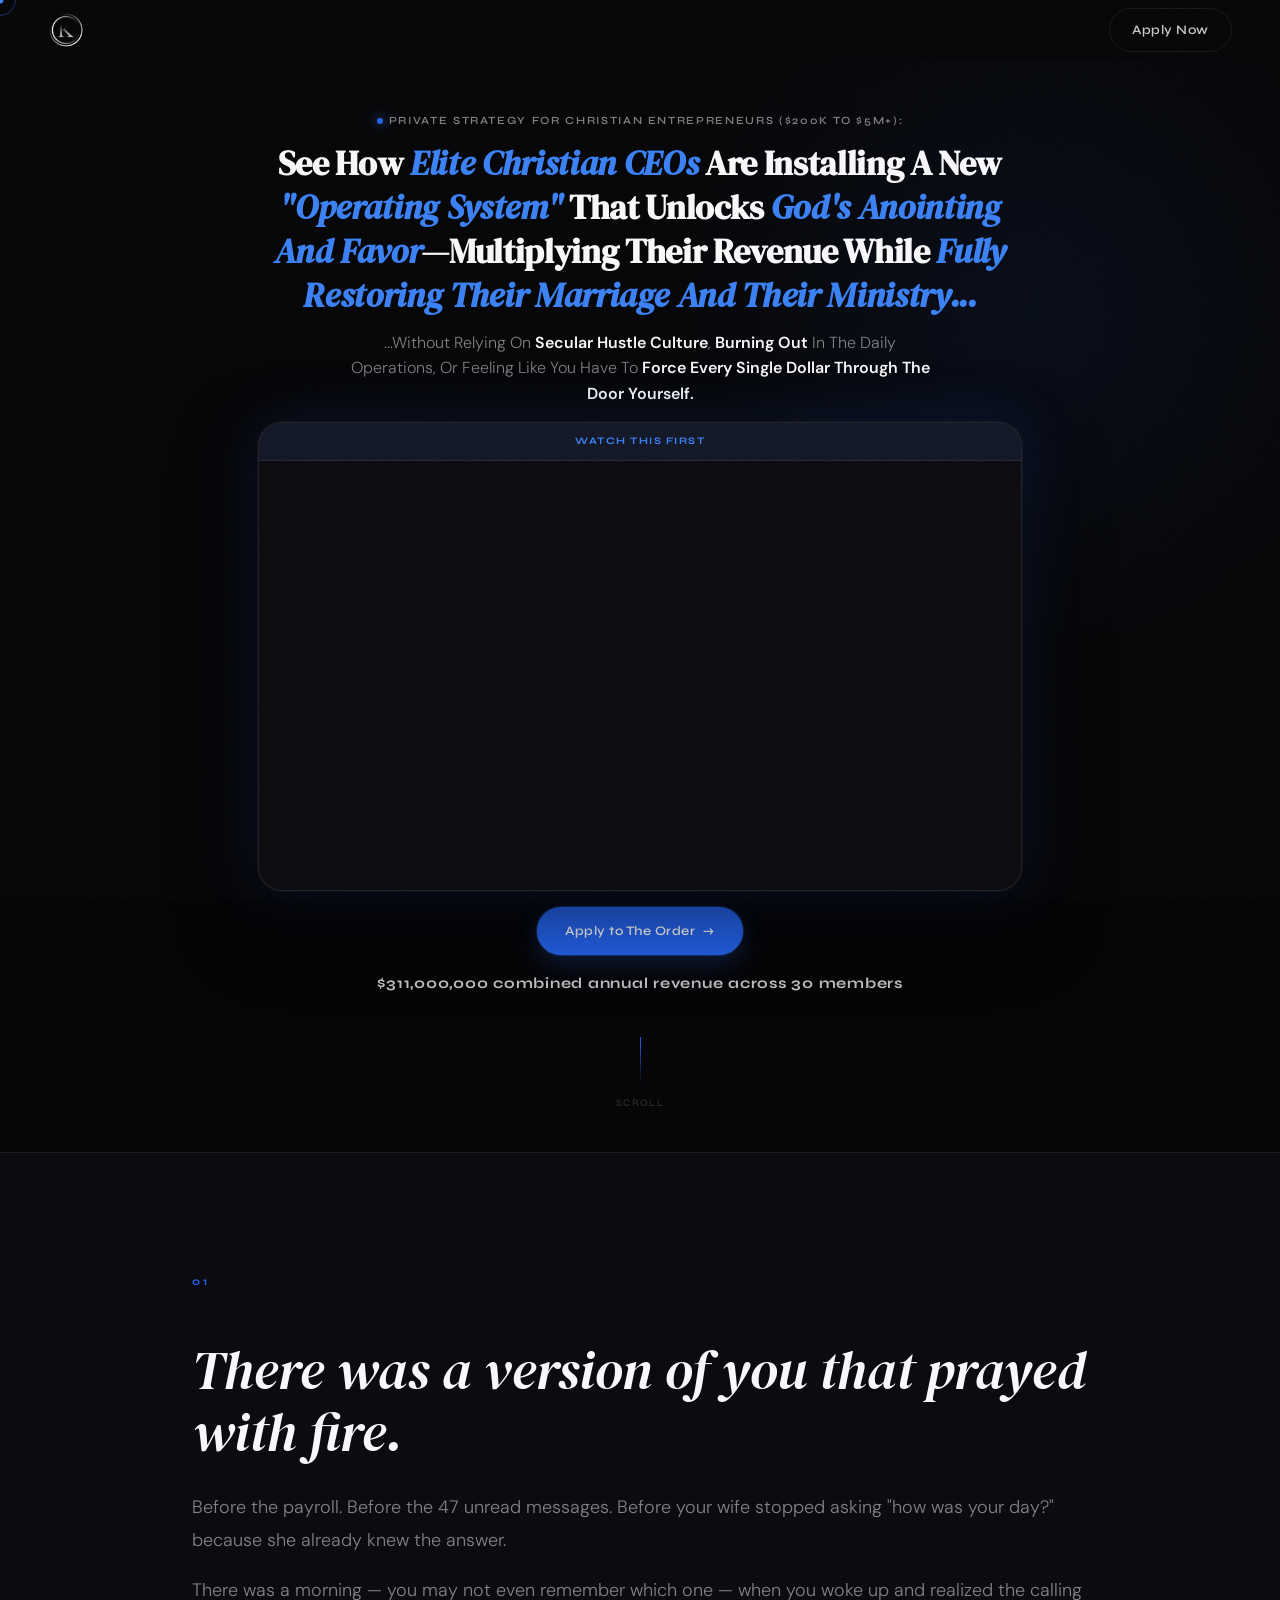
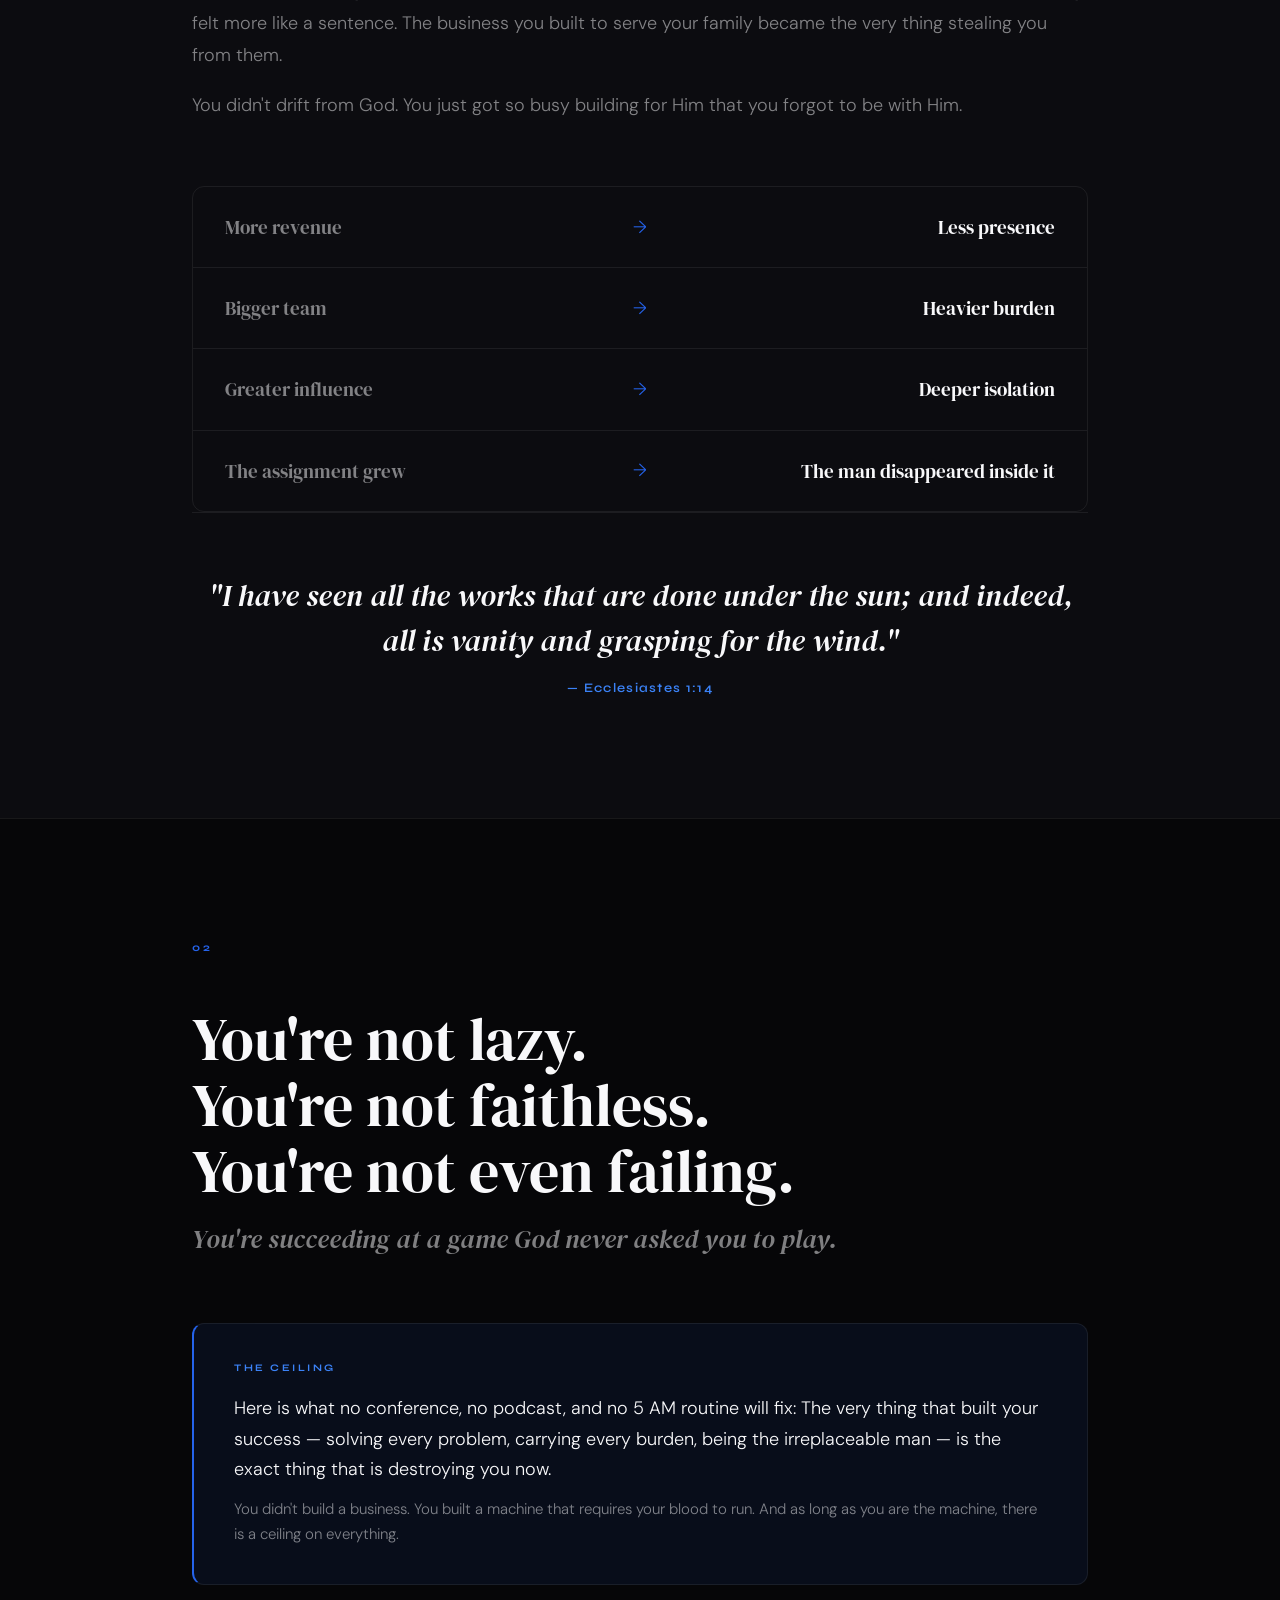
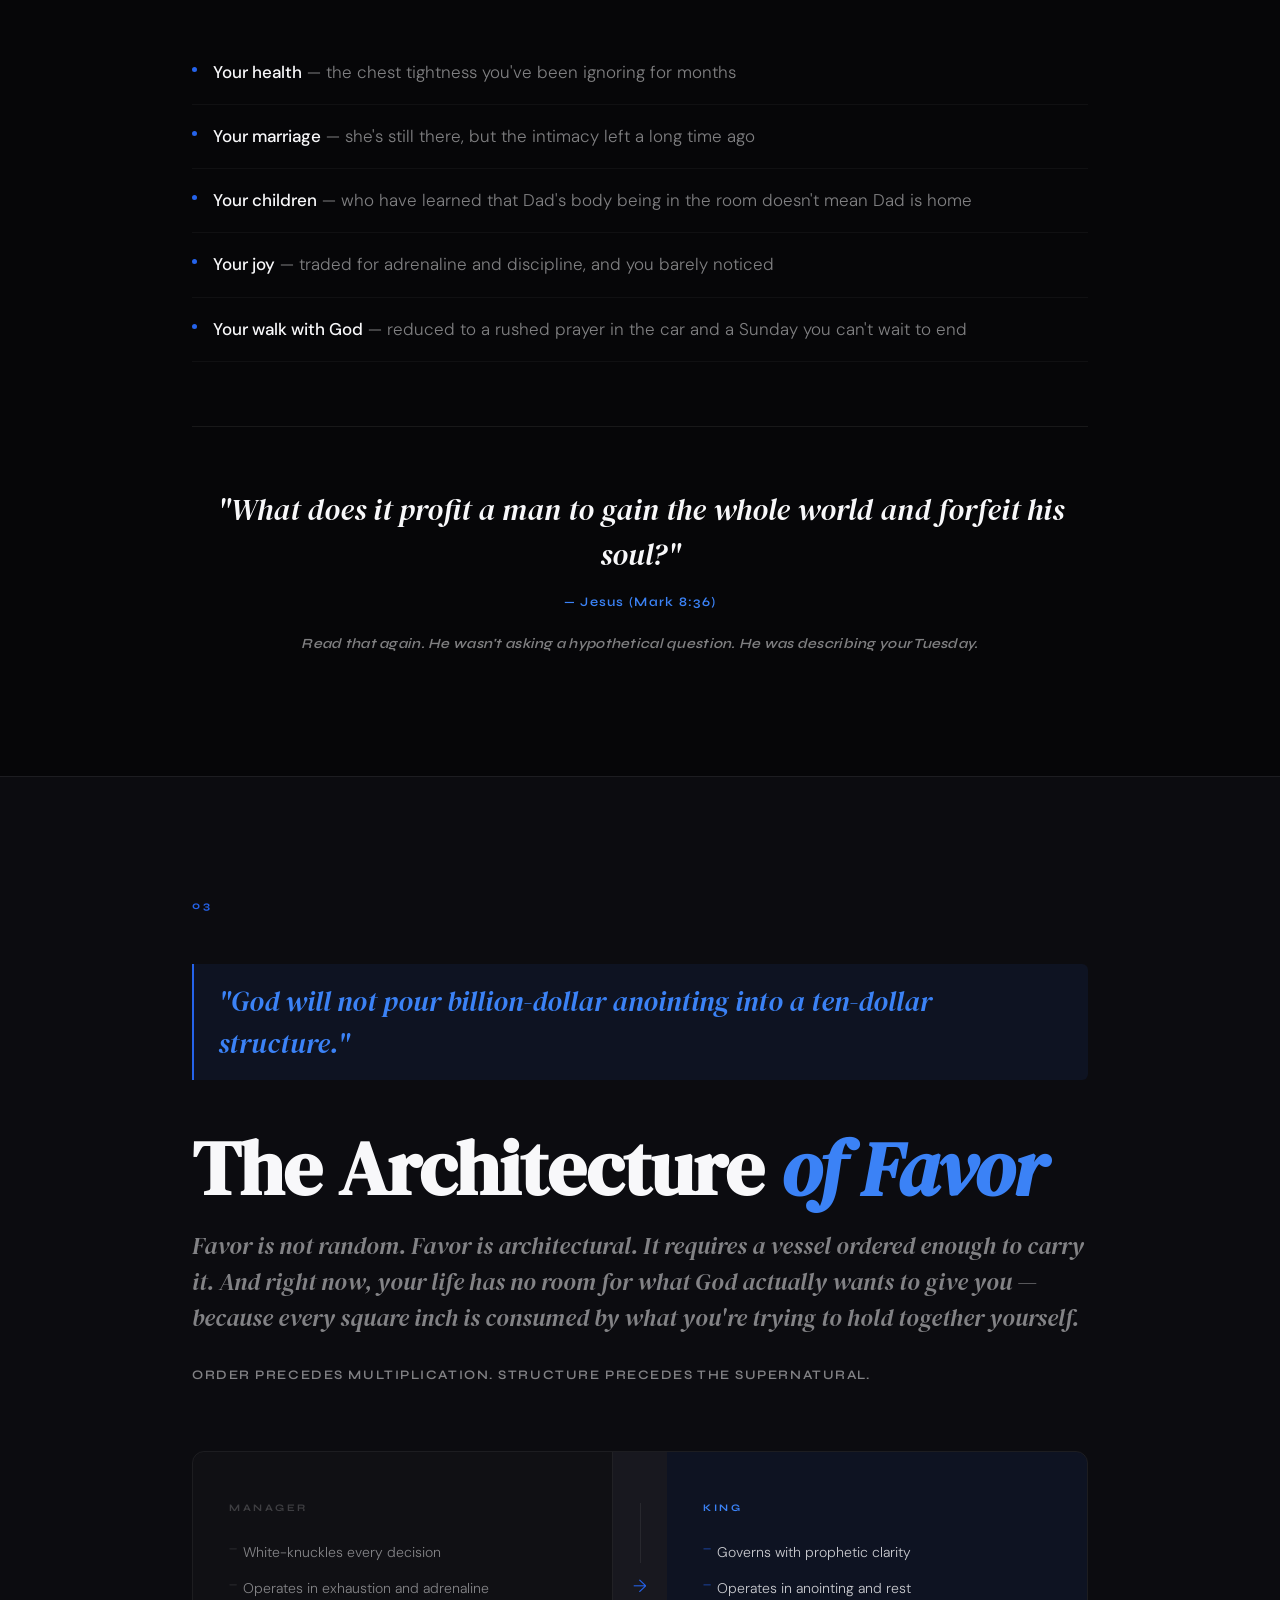
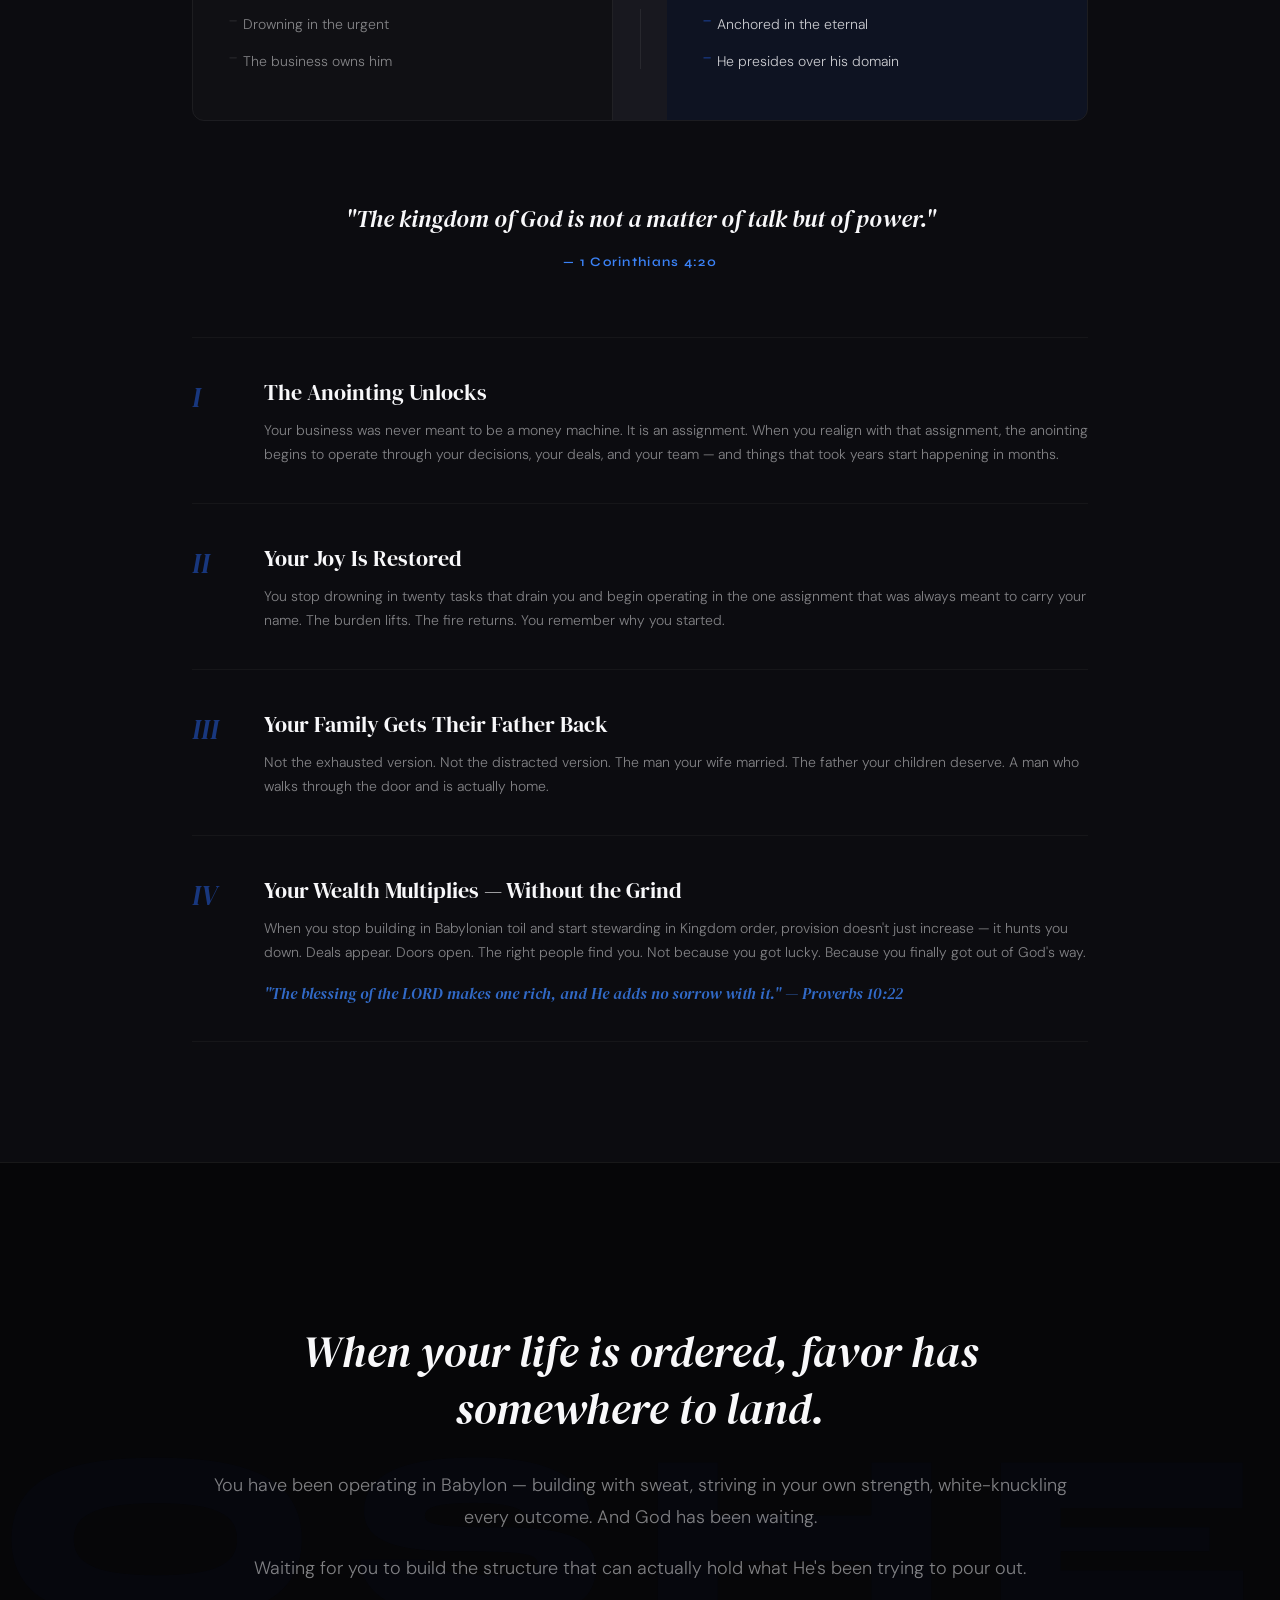
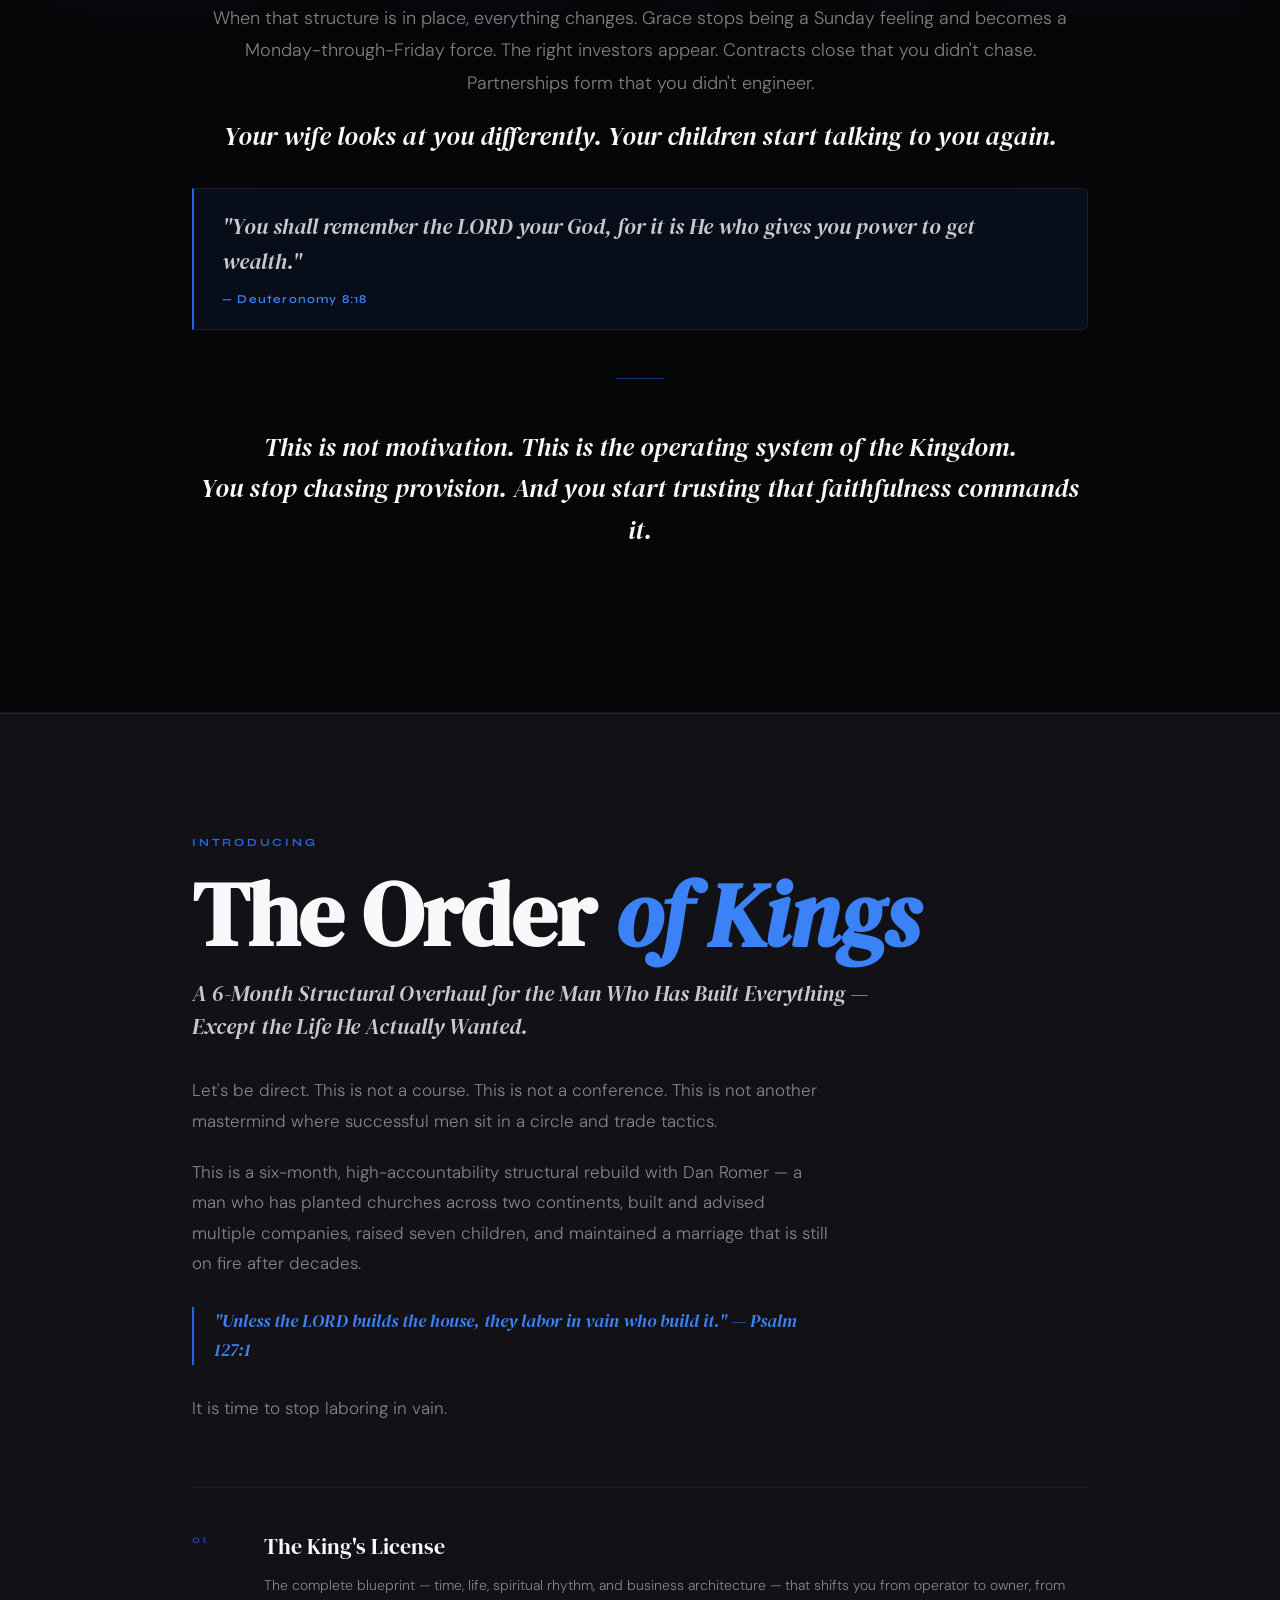
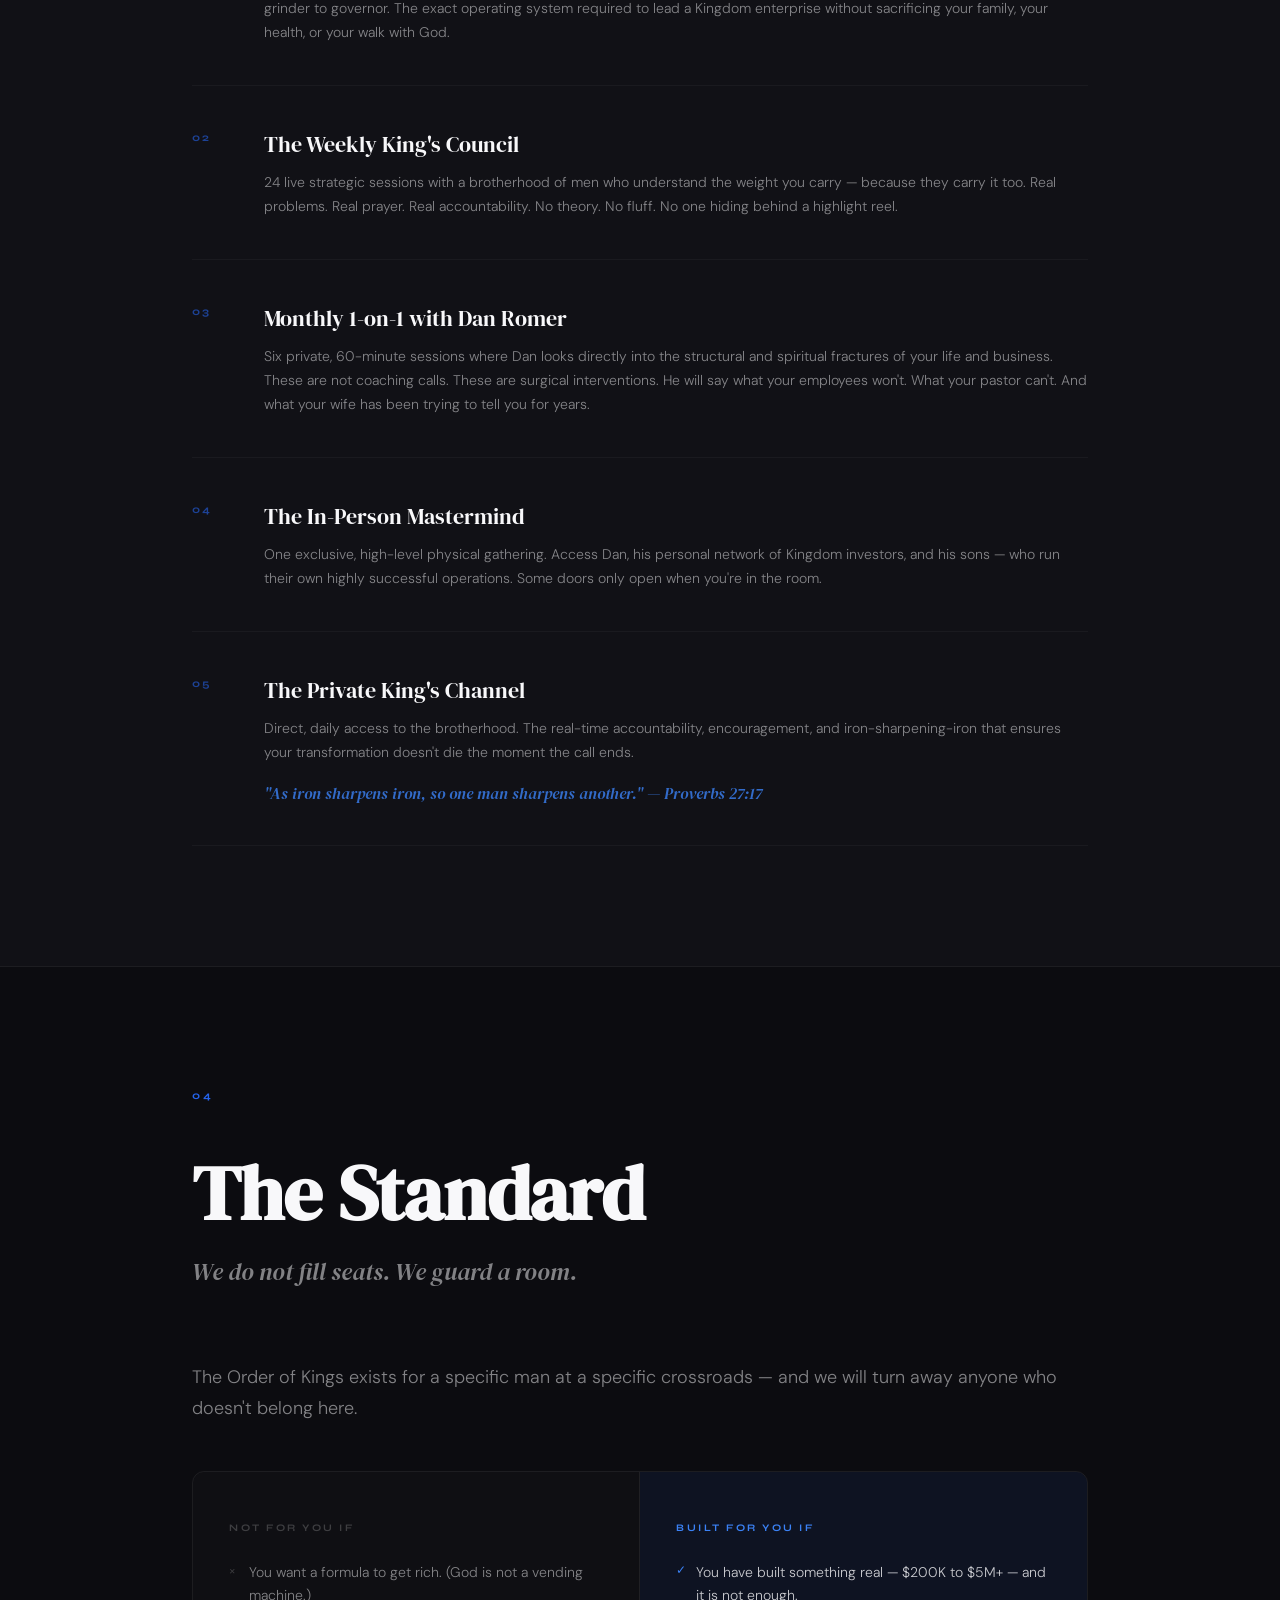
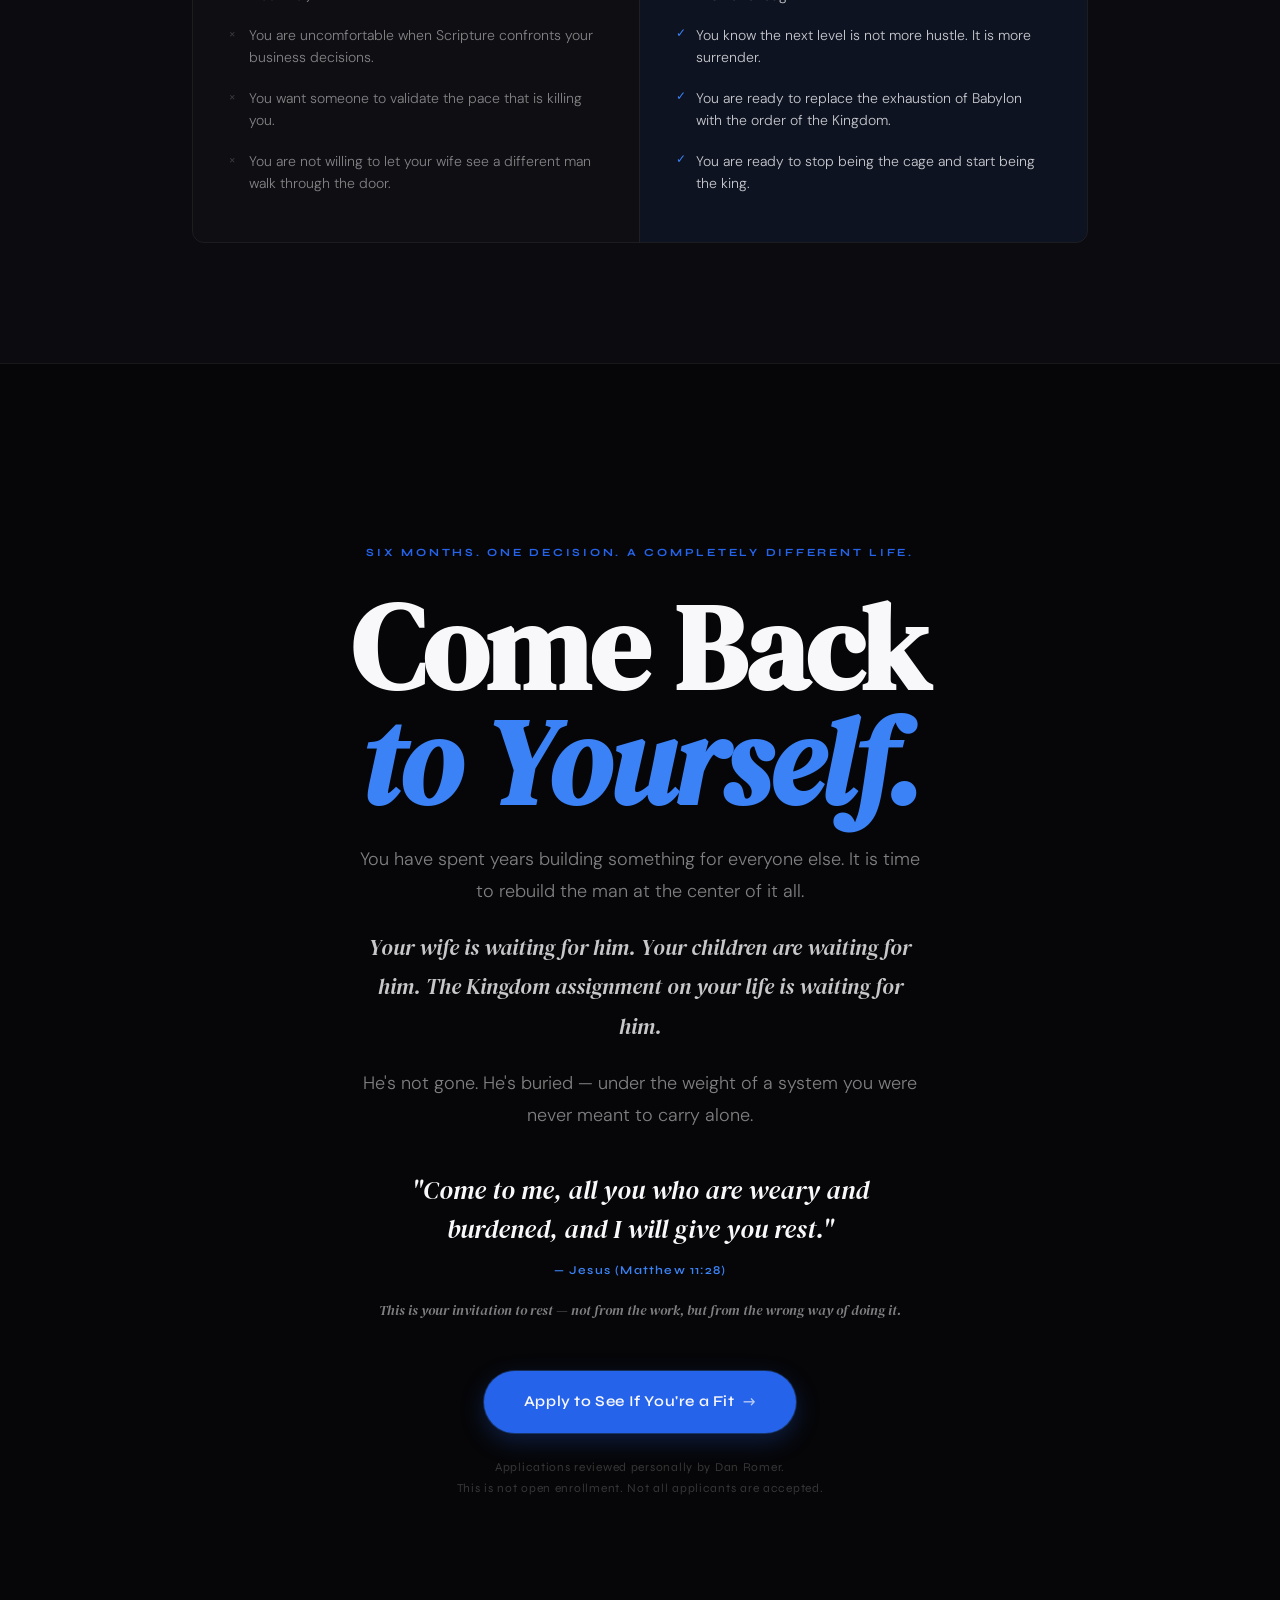
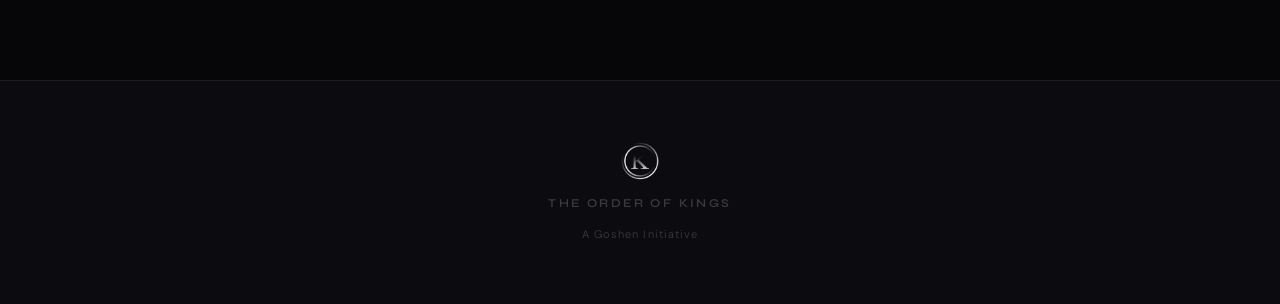
==== index.html @ e9a15c61 "Pass copy_variant and vsl_variant through Typeform hidden fields to GHL Co-Authored-By: Claude Sonne" ====
<!DOCTYPE html>
<html lang="en">
<head>
  <meta charset="UTF-8" />
  <meta name="viewport" content="width=device-width, initial-scale=1.0" />
  <title>The Order of Kings</title>
  <link rel="icon" type="image/png" href="logo.png" />
  <link rel="preconnect" href="https://fonts.googleapis.com" />
  <link rel="preconnect" href="https://fonts.gstatic.com" crossorigin />
  <link href="https://fonts.googleapis.com/css2?family=DM+Serif+Display:ital@0;1&family=Syne:wght@400;500;600;700;800&family=DM+Sans:ital,wght@0,300;0,400;0,500;1,300&display=swap" rel="stylesheet" />
  <link rel="stylesheet" href="styles.css" />
  <!-- Hide page until PostHog resolves the feature flag to avoid variant flicker -->
  <script>document.documentElement.style.opacity='0';</script>
  <!-- PostHog analytics + experiment engine -->
  <script>
    !function(t,e){var o,n,p,r;e.__SV||(window.posthog=e,e._i=[],e.init=function(i,s,a){function g(t,e){var o=e.split(".");2==o.length&&(t=t[o[0]],e=o[1]),t[e]=function(){t.push([e].concat(Array.prototype.slice.call(arguments,0)))}}(p=t.createElement("script")).type="text/javascript",p.crossOrigin="anonymous",p.async=!0,p.src=s.api_host+"/static/array.js",(r=t.getElementsByTagName("script")[0]).parentNode.insertBefore(p,r);var u=e;for(void 0!==a?u=e[a]=[]:a="posthog",u.people=u.people||[],u.toString=function(t){var e="posthog";return"posthog"!==a&&(e+="."+a),t||(e+=" (stub)"),e},u.people.toString=function(){return u.people.toString()+" (stub)"},o="capture identify alias people.set people.set_once set_config register register_once unregister opt_out_capturing has_opted_out_capturing opt_in_capturing reset isFeatureEnabled onFeatureFlags getFeatureFlag getFeatureFlagPayload reloadFeatureFlags group updateEarlyAccessFeatureEnrollment getEarlyAccessFeatures on addEventProperties".split(" "),n=0;n<o.length;n++)g(u,o[n]);e._i.push([i,s,a])},e.__SV=1)}(document,window.posthog||[]);
    posthog.init('phc_X4yMXtjgnMJuJ9uGEOTsM4iYtha4OdWSpcJSLrgDA0m', {api_host: 'https://us.i.posthog.com'});
  </script>
  <script src="https://fast.wistia.com/player.js" async></script>
  <script src="https://fast.wistia.com/embed/zlmkgsydb8.js" async type="module"></script>
  <style>wistia-player[media-id='zlmkgsydb8']:not(:defined) { background: center / contain no-repeat url('https://fast.wistia.com/embed/medias/zlmkgsydb8/swatch'); display: block; filter: blur(5px); padding-top:56.25%; }</style>
</head>
<body>

  <div class="noise"></div>
  <div class="cursor" id="cursor"></div>
  <div class="cursor-follower" id="cursorFollower"></div>

  <!-- STICKY VIDEO POPUP -->
  <div class="svp" id="svp">
    <button class="svp-card" id="svpCard" aria-label="Watch this video before applying">
      <div class="svp-thumb">
        <div class="svp-thumb-bg"></div>
        <div class="svp-play">
          <svg width="14" height="14" viewBox="0 0 24 24" fill="currentColor"><polygon points="5,3 19,12 5,21"/></svg>
        </div>
      </div>
      <div class="svp-text">
        <span class="svp-title">Watch this video</span>
        <span class="svp-sub">before applying</span>
      </div>
      <button class="svp-dismiss" id="svpDismiss" aria-label="Dismiss">
        <svg width="10" height="10" viewBox="0 0 24 24" fill="none" stroke="currentColor" stroke-width="2.5"><line x1="18" y1="6" x2="6" y2="18"/><line x1="6" y1="6" x2="18" y2="18"/></svg>
      </button>
    </button>
  </div>

  <!-- NAV -->
  <nav class="nav" id="nav" style="display:flex;flex-direction:row;align-items:center;justify-content:space-between;width:100%;padding:8px 48px;box-sizing:border-box;">
    <a href="#" class="nav-logo-link">
      <img src="logo.png" alt="Order of Kings" class="nav-logo-img" style="height:36px;width:auto;filter:invert(1);" />
    </a>
    <a href="https://qfnp9ak5e8v.typeform.com/to/HFwJlLZg?utm_source=xxxxx&utm_medium=xxxxx&utm_campaign=xxxxx&utm_content=xxxxx" target="_blank" class="btn-pill btn-outline-nav" style="flex-shrink:0;">Apply Now</a>
  </nav>

  <!-- HERO -->
  <section class="hero" id="hero">
    <div class="hero-bg">
      <div class="hero-glow"></div>
    </div>
    <div class="hero-layout">
      <div class="hero-copy">
        <div class="hero-eyebrow">
          <span class="eyebrow-pip"></span>
          Private Strategy for Christian Entrepreneurs ($200K to $5M+):
        </div>
        <h1 class="hero-headline">
          <span class="reveal-line">See How <em>Elite Christian CEOs</em> Are Installing A New <em>"Operating System"</em> That Unlocks <em>God's Anointing And Favor</em>—Multiplying Their Revenue While <em>Fully Restoring Their Marriage And Their Ministry...</em></span>
        </h1>
        <p class="hero-sub">...Without Relying On <strong>Secular Hustle Culture</strong>, <strong>Burning Out</strong> In The Daily Operations, Or Feeling Like You Have To <strong>Force Every Single Dollar Through The Door Yourself.</strong></p>
      </div>
      <div class="hero-vsl">
        <div class="vsl-card">
          <div class="vsl-badge">Watch This First</div>
          <div class="vsl-video-wrap">
            <wistia-player media-id="zlmkgsydb8" aspect="1.7777777777777777"></wistia-player>
          </div>
        </div>
      </div>
      <div class="hero-actions">
        <a href="https://qfnp9ak5e8v.typeform.com/to/HFwJlLZg?utm_source=xxxxx&utm_medium=xxxxx&utm_campaign=xxxxx&utm_content=xxxxx" target="_blank" class="btn-pill btn-primary">Apply to The Order <span>→</span></a>
      </div>
      <div class="hero-stat">$311,000,000 combined annual revenue across 30 members</div>
    </div>
    <div class="hero-scroll">
      <div class="hero-scroll-bar"></div>
      <span>Scroll</span>
    </div>
  </section>

  <!-- SECTION 01: CONFESSION -->
  <section class="section-block confession" id="confession">
    <div class="inner">
      <div class="sec-num">01</div>
      <p class="opener">There was a version of you that prayed with fire.</p>
      <div class="prose-block">
        <p>Before the payroll. Before the 47 unread messages. Before your wife stopped asking "how was your day?" because she already knew the answer.</p>
        <p>There was a morning — you may not even remember which one — when you woke up and realized the calling felt more like a sentence. The business you built to serve your family became the very thing stealing you from them.</p>
        <p>You didn't drift from God. You just got so busy building for Him that you forgot to be with Him.</p>
      </div>
      <div class="trade-table">
        <div class="trade-row">
          <span class="t-from">More revenue</span>
          <span class="t-arrow">→</span>
          <span class="t-to">Less presence</span>
        </div>
        <div class="trade-row">
          <span class="t-from">Bigger team</span>
          <span class="t-arrow">→</span>
          <span class="t-to">Heavier burden</span>
        </div>
        <div class="trade-row">
          <span class="t-from">Greater influence</span>
          <span class="t-arrow">→</span>
          <span class="t-to">Deeper isolation</span>
        </div>
        <div class="trade-row">
          <span class="t-from">The assignment grew</span>
          <span class="t-arrow">→</span>
          <span class="t-to">The man disappeared inside it</span>
        </div>
      </div>
      <blockquote class="scripture">
        "I have seen all the works that are done under the sun; and indeed, all is vanity and grasping for the wind."
        <cite>— Ecclesiastes 1:14</cite>
      </blockquote>
    </div>
  </section>

  <!-- SECTION 02: DIAGNOSIS -->
  <section class="section-block diagnosis" id="diagnosis">
    <div class="inner">
      <div class="sec-num">02</div>
      <div class="diag-lead">
        <p class="diag-strong">You're not lazy.<br/>You're not faithless.<br/>You're not even failing.</p>
        <p class="diag-soft">You're succeeding at a game God never asked you to play.</p>
      </div>
      <div class="ceiling-card">
        <div class="ceiling-tag">THE CEILING</div>
        <p>Here is what no conference, no podcast, and no 5 AM routine will fix: The very thing that built your success — solving every problem, carrying every burden, being the irreplaceable man — is the exact thing that is destroying you now.</p>
        <p class="ceiling-sub">You didn't build a business. You built a machine that requires your blood to run. And as long as you are the machine, there is a ceiling on everything.</p>
      </div>
      <ul class="cost-list">
        <li class="cost-item"><span class="cost-pip"></span><div><strong>Your health</strong> — the chest tightness you've been ignoring for months</div></li>
        <li class="cost-item"><span class="cost-pip"></span><div><strong>Your marriage</strong> — she's still there, but the intimacy left a long time ago</div></li>
        <li class="cost-item"><span class="cost-pip"></span><div><strong>Your children</strong> — who have learned that Dad's body being in the room doesn't mean Dad is home</div></li>
        <li class="cost-item"><span class="cost-pip"></span><div><strong>Your joy</strong> — traded for adrenaline and discipline, and you barely noticed</div></li>
        <li class="cost-item"><span class="cost-pip"></span><div><strong>Your walk with God</strong> — reduced to a rushed prayer in the car and a Sunday you can't wait to end</div></li>
      </ul>
      <blockquote class="scripture">
        "What does it profit a man to gain the whole world and forfeit his soul?"
        <cite>— Jesus (Mark 8:36)</cite>
      </blockquote>
      <p class="scripture-aside">Read that again. He wasn't asking a hypothetical question. He was describing your Tuesday.</p>
    </div>
  </section>

  <!-- SECTION 03: THE SHIFT -->
  <section class="section-block shift" id="shift">
    <div class="inner">
      <div class="sec-num">03</div>
      <div class="shift-pullquote">"God will not pour billion-dollar anointing into a ten-dollar structure."</div>
      <h2 class="sec-headline">The Architecture <em>of Favor</em></h2>
      <p class="sec-intro">Favor is not random. Favor is architectural. It requires a vessel ordered enough to carry it. And right now, your life has no room for what God actually wants to give you — because every square inch is consumed by what you're trying to hold together yourself.</p>
      <p class="sec-intro-sub">Order precedes multiplication. Structure precedes the supernatural.</p>

      <div class="mk-grid">
        <div class="mk-col mk-left">
          <div class="mk-tag manager-tag">Manager</div>
          <ul>
            <li>White-knuckles every decision</li>
            <li>Operates in exhaustion and adrenaline</li>
            <li>Drowning in the urgent</li>
            <li>The business owns him</li>
          </ul>
        </div>
        <div class="mk-divider-col">
          <div class="mk-divider-line"></div>
          <div class="mk-divider-icon">→</div>
          <div class="mk-divider-line"></div>
        </div>
        <div class="mk-col mk-right">
          <div class="mk-tag king-tag">King</div>
          <ul>
            <li>Governs with prophetic clarity</li>
            <li>Operates in anointing and rest</li>
            <li>Anchored in the eternal</li>
            <li>He presides over his domain</li>
          </ul>
        </div>
      </div>

      <blockquote class="scripture scripture-centered">
        "The kingdom of God is not a matter of talk but of power."
        <cite>— 1 Corinthians 4:20</cite>
      </blockquote>

      <div class="outcomes">
        <div class="outcome-item">
          <div class="out-num">I</div>
          <div class="out-body">
            <strong>The Anointing Unlocks</strong>
            <p>Your business was never meant to be a money machine. It is an assignment. When you realign with that assignment, the anointing begins to operate through your decisions, your deals, and your team — and things that took years start happening in months.</p>
          </div>
        </div>
        <div class="outcome-item">
          <div class="out-num">II</div>
          <div class="out-body">
            <strong>Your Joy Is Restored</strong>
            <p>You stop drowning in twenty tasks that drain you and begin operating in the one assignment that was always meant to carry your name. The burden lifts. The fire returns. You remember why you started.</p>
          </div>
        </div>
        <div class="outcome-item">
          <div class="out-num">III</div>
          <div class="out-body">
            <strong>Your Family Gets Their Father Back</strong>
            <p>Not the exhausted version. Not the distracted version. The man your wife married. The father your children deserve. A man who walks through the door and is actually home.</p>
          </div>
        </div>
        <div class="outcome-item">
          <div class="out-num">IV</div>
          <div class="out-body">
            <strong>Your Wealth Multiplies — Without the Grind</strong>
            <p>When you stop building in Babylonian toil and start stewarding in Kingdom order, provision doesn't just increase — it hunts you down. Deals appear. Doors open. The right people find you. Not because you got lucky. Because you finally got out of God's way.</p>
            <blockquote class="outcome-scripture">"The blessing of the LORD makes one rich, and He adds no sorrow with it." — Proverbs 10:22</blockquote>
          </div>
        </div>
      </div>
    </div>
  </section>

  <!-- GOSHEN -->
  <section class="goshen" id="goshen">
    <div class="goshen-word">GOSHEN</div>
    <div class="inner goshen-content">
      <p class="goshen-lead">When your life is ordered, favor has somewhere to land.</p>
      <p class="goshen-body">You have been operating in Babylon — building with sweat, striving in your own strength, white-knuckling every outcome. And God has been waiting.</p>
      <p class="goshen-body">Waiting for you to build the structure that can actually hold what He's been trying to pour out.</p>
      <p class="goshen-body">When that structure is in place, everything changes. Grace stops being a Sunday feeling and becomes a Monday-through-Friday force. The right investors appear. Contracts close that you didn't chase. Partnerships form that you didn't engineer.</p>
      <p class="goshen-body goshen-highlight">Your wife looks at you differently. Your children start talking to you again.</p>
      <blockquote class="goshen-scripture">
        "You shall remember the LORD your God, for it is He who gives you power to get wealth."
        <cite>— Deuteronomy 8:18</cite>
      </blockquote>
      <div class="goshen-rule"></div>
      <p class="goshen-close">This is not motivation. This is the operating system of the Kingdom.<br/>You stop chasing provision. And you start trusting that faithfulness commands it.</p>
    </div>
  </section>

  <!-- OFFER -->
  <section class="section-block offer" id="offer">
    <div class="inner">
      <div class="offer-eyebrow">Introducing</div>
      <h2 class="offer-headline">The Order <em>of Kings</em></h2>
      <p class="offer-sub">A 6-Month Structural Overhaul for the Man Who Has Built Everything — Except the Life He Actually Wanted.</p>
      <p class="offer-body">Let's be direct. This is not a course. This is not a conference. This is not another mastermind where successful men sit in a circle and trade tactics.</p>
      <p class="offer-body">This is a six-month, high-accountability structural rebuild with Dan Romer — a man who has planted churches across two continents, built and advised multiple companies, raised seven children, and maintained a marriage that is still on fire after decades.</p>
      <p class="offer-body offer-scripture-inline">"Unless the LORD builds the house, they labor in vain who build it." — Psalm 127:1</p>
      <p class="offer-body">It is time to stop laboring in vain.</p>

      <div class="delivs">
        <div class="deliv">
          <span class="deliv-n">01</span>
          <div class="deliv-text">
            <strong>The King's License</strong>
            <p>The complete blueprint — time, life, spiritual rhythm, and business architecture — that shifts you from operator to owner, from grinder to governor. The exact operating system required to lead a Kingdom enterprise without sacrificing your family, your health, or your walk with God.</p>
          </div>
        </div>
        <div class="deliv">
          <span class="deliv-n">02</span>
          <div class="deliv-text">
            <strong>The Weekly King's Council</strong>
            <p>24 live strategic sessions with a brotherhood of men who understand the weight you carry — because they carry it too. Real problems. Real prayer. Real accountability. No theory. No fluff. No one hiding behind a highlight reel.</p>
          </div>
        </div>
        <div class="deliv">
          <span class="deliv-n">03</span>
          <div class="deliv-text">
            <strong>Monthly 1-on-1 with Dan Romer</strong>
            <p>Six private, 60-minute sessions where Dan looks directly into the structural and spiritual fractures of your life and business. These are not coaching calls. These are surgical interventions. He will say what your employees won't. What your pastor can't. And what your wife has been trying to tell you for years.</p>
          </div>
        </div>
        <div class="deliv">
          <span class="deliv-n">04</span>
          <div class="deliv-text">
            <strong>The In-Person Mastermind</strong>
            <p>One exclusive, high-level physical gathering. Access Dan, his personal network of Kingdom investors, and his sons — who run their own highly successful operations. Some doors only open when you're in the room.</p>
          </div>
        </div>
        <div class="deliv">
          <span class="deliv-n">05</span>
          <div class="deliv-text">
            <strong>The Private King's Channel</strong>
            <p>Direct, daily access to the brotherhood. The real-time accountability, encouragement, and iron-sharpening-iron that ensures your transformation doesn't die the moment the call ends.</p>
            <blockquote class="outcome-scripture">"As iron sharpens iron, so one man sharpens another." — Proverbs 27:17</blockquote>
          </div>
        </div>
      </div>
    </div>
  </section>

  <!-- STANDARD -->
  <section class="section-block standard" id="standard">
    <div class="inner">
      <div class="sec-num">04</div>
      <h2 class="sec-headline">The Standard</h2>
      <p class="sec-intro">We do not fill seats. We guard a room.</p>
      <p class="standard-body">The Order of Kings exists for a specific man at a specific crossroads — and we will turn away anyone who doesn't belong here.</p>
      <div class="std-cols">
        <div class="std-col std-no">
          <div class="std-col-label">Not For You If</div>
          <ul>
            <li>You want a formula to get rich. (God is not a vending machine.)</li>
            <li>You are uncomfortable when Scripture confronts your business decisions.</li>
            <li>You want someone to validate the pace that is killing you.</li>
            <li>You are not willing to let your wife see a different man walk through the door.</li>
          </ul>
        </div>
        <div class="std-col std-yes">
          <div class="std-col-label">Built For You If</div>
          <ul>
            <li>You have built something real — $200K to $5M+ — and it is not enough.</li>
            <li>You know the next level is not more hustle. It is more surrender.</li>
            <li>You are ready to replace the exhaustion of Babylon with the order of the Kingdom.</li>
            <li>You are ready to stop being the cage and start being the king.</li>
          </ul>
        </div>
      </div>
    </div>
  </section>

  <!-- APPLY -->
  <section class="apply-section" id="apply">
    <div class="apply-bg-logo">
      <img src="logo.png" alt="" aria-hidden="true" onerror="this.parentElement.style.display='none'" />
    </div>
    <div class="inner apply-inner">
      <div class="apply-eyebrow">Six Months. One Decision. A Completely Different Life.</div>
      <h2 class="apply-headline">Come Back<br/><em>to Yourself.</em></h2>
      <p class="apply-body-text">You have spent years building something for everyone else. It is time to rebuild the man at the center of it all.</p>
      <p class="apply-body-text apply-family">Your wife is waiting for him. Your children are waiting for him. The Kingdom assignment on your life is waiting for him.</p>
      <p class="apply-body-text">He's not gone. He's buried — under the weight of a system you were never meant to carry alone.</p>
      <blockquote class="apply-scripture">
        "Come to me, all you who are weary and burdened, and I will give you rest."
        <cite>— Jesus (Matthew 11:28)</cite>
      </blockquote>
      <p class="apply-invitation">This is your invitation to rest — not from the work, but from the wrong way of doing it.</p>
      <a href="https://qfnp9ak5e8v.typeform.com/to/HFwJlLZg?utm_source=xxxxx&utm_medium=xxxxx&utm_campaign=xxxxx&utm_content=xxxxx" target="_blank" class="btn-pill btn-primary btn-lg" id="applyBtn">
        Apply to See If You're a Fit <span class="btn-arr">→</span>
      </a>
      <p class="apply-note">Applications reviewed personally by Dan Romer.<br/>This is not open enrollment. Not all applicants are accepted.</p>
    </div>
  </section>

  <!-- FOOTER -->
  <footer class="footer">
    <div class="footer-logo-wrap">
      <img src="logo.png" alt="Order of Kings" class="footer-logo" />
    </div>
    <p class="footer-name">The Order of Kings</p>
    <p class="footer-tag">A Goshen Initiative</p>
  </footer>

  <script src="script.js"></script>

  <!-- A/B test: copy variants + PostHog flag check -->
  <script src="copy-variants.js"></script>
  <script>
    (function () {
      var revealed = false;

      function revealPage() {
        if (revealed) return;
        revealed = true;
        document.documentElement.style.transition = 'opacity 0.15s';
        document.documentElement.style.opacity = '1';
      }

      // Append tracking params to every Typeform and GHL outbound link so
      // PostHog identity and A/B variant info follow the user downstream.
      function injectDistinctId() {
        var distinctId = posthog.get_distinct_id ? posthog.get_distinct_id() : null;
        if (!distinctId) return;
        var selectors = [
          'a[href*="typeform.com"]',
          'a[href*="goshenites.com"]',
          'a[href*="gohighlevel.com"]'
        ];
        document.querySelectorAll(selectors.join(',')).forEach(function (link) {
          try {
            var url = new URL(link.href);
            url.searchParams.set('ph_id', distinctId);
            if (window.OOK_COPY_VARIANT) url.searchParams.set('copy_variant', window.OOK_COPY_VARIANT);
            if (window.OOK_VSL_VARIANT) url.searchParams.set('vsl_variant', window.OOK_VSL_VARIANT);
            link.href = url.toString();
          } catch (e) { /* malformed href — skip */ }
        });
      }

      // Safety net: always reveal within 600ms even if PostHog stalls
      var fallback = setTimeout(revealPage, 600);

      // Track Apply CTA clicks as the experiment goal event
      document.addEventListener('click', function (e) {
        var link = e.target.closest('a[href*="typeform"]');
        if (link && window.posthog) {
          posthog.capture('apply_clicked', {
            button_id: link.id || null,
            button_text: (link.textContent || '').trim().slice(0, 80)
          });
        }
      });

      // Resolve feature flag, apply variant, inject identity, then reveal
      posthog.onFeatureFlags(function () {
        clearTimeout(fallback);
        var flag = posthog.getFeatureFlag('landing-copy-test');
        // Store globally so injectDistinctId can append it to Typeform URLs
        window.OOK_COPY_VARIANT = flag || 'control';
        // 'control' (or missing/error) renders the existing HTML unchanged
        if (flag && flag !== 'control' && window.COPY_VARIANTS && window.COPY_VARIANTS[flag]) {
          window.COPY_VARIANTS[flag]();
        }
        injectDistinctId();
        revealPage();
      });
    })();
  </script>
</body>
</html>
---- styles.css ----
/* ===========================
   ORDER OF KINGS — v2
   Black · White · Sapphire
   =========================== */

:root {
  --black:       #060608;
  --deep:        #0c0c10;
  --surface:     #111116;
  --surface-2:   #18181f;
  --border:      rgba(255,255,255,0.07);
  --border-2:    rgba(255,255,255,0.04);

  /* Sapphire blue accent */
  --blue:        #2563eb;
  --blue-light:  #3b82f6;
  --blue-glow:   rgba(37,99,235,0.18);
  --blue-dim:    rgba(37,99,235,0.08);

  /* Gold accent */
  --gold:        #c6a064;
  --gold-dim:    rgba(198,160,100,0.08);

  --white:       #f8f8fa;
  --white-80:    rgba(248,248,250,0.8);
  --white-50:    rgba(248,248,250,0.5);
  --white-20:    rgba(248,248,250,0.2);
  --white-08:    rgba(248,248,250,0.08);
  --white-04:    rgba(248,248,250,0.04);

  --font-display: 'DM Serif Display', Georgia, serif;
  --font-ui:      'Syne', sans-serif;
  --font-body:    'DM Sans', sans-serif;

  --radius-sm:   6px;
  --radius:      12px;
  --radius-lg:   24px;
  --radius-pill: 999px;

  --transition:  0.25s cubic-bezier(0.16, 1, 0.3, 1);
}

*, *::before, *::after { margin: 0; padding: 0; box-sizing: border-box; }

html { scroll-behavior: smooth; }

body {
  background: var(--black);
  color: var(--white);
  font-family: var(--font-body);
  font-weight: 300;
  line-height: 1.7;
  overflow-x: hidden;
  cursor: none;
}

/* ─── NOISE ─── */
.noise {
  position: fixed;
  inset: 0;
  pointer-events: none;
  z-index: 9999;
  opacity: 0.025;
  background-image: url("data:image/svg+xml,%3Csvg viewBox='0 0 256 256' xmlns='http://www.w3.org/2000/svg'%3E%3Cfilter id='n'%3E%3CfeTurbulence type='fractalNoise' baseFrequency='0.9' numOctaves='4' stitchTiles='stitch'/%3E%3C/filter%3E%3Crect width='100%25' height='100%25' filter='url(%23n)'/%3E%3C/svg%3E");
  background-size: 180px;
}

/* ─── CURSOR ─── */
.cursor {
  position: fixed;
  width: 7px; height: 7px;
  background: var(--blue-light);
  border-radius: 50%;
  pointer-events: none;
  z-index: 9998;
  transform: translate(-50%, -50%);
  transition: width .15s, height .15s;
}
.cursor-follower {
  position: fixed;
  width: 32px; height: 32px;
  border: 1px solid rgba(59,130,246,0.35);
  border-radius: 50%;
  pointer-events: none;
  z-index: 9997;
  transform: translate(-50%, -50%);
  transition: left .1s ease, top .1s ease, width .3s, height .3s, border-color .3s;
}

/* ─── INTRO ─── */
.intro-overlay {
  position: fixed;
  inset: 0;
  background: var(--black);
  z-index: 9000;
  display: flex;
  align-items: center;
  justify-content: center;
  animation: introOut 0.7s ease 2.6s forwards;
}
@keyframes introOut {
  to { opacity: 0; pointer-events: none; }
}
.intro-inner {
  display: flex;
  flex-direction: column;
  align-items: center;
  gap: 20px;
  animation: introUp 0.8s ease 0.2s both;
}
@keyframes introUp {
  from { opacity: 0; transform: translateY(16px); }
  to { opacity: 1; transform: translateY(0); }
}
.intro-logo-img {
  width: 80px;
  height: 80px;
  object-fit: contain;
  filter: invert(1);
}
.intro-line {
  width: 0;
  height: 1px;
  background: var(--blue);
  animation: lineGrow 0.5s ease 1s forwards;
}
@keyframes lineGrow { to { width: 200px; } }
.intro-wordmark {
  font-family: var(--font-ui);
  font-size: 12px;
  font-weight: 600;
  letter-spacing: 0.35em;
  color: var(--white-50);
  animation: fadeIn 0.5s ease 1.2s both;
}
@keyframes fadeIn { from { opacity: 0; } to { opacity: 1; } }

/* ─── LOGO FALLBACK ─── */
.logo-fallback {
  font-family: var(--font-display);
  font-style: italic;
  color: var(--white);
  align-items: center;
  justify-content: center;
  border: 1px solid var(--border);
  border-radius: 50%;
}
.intro-logo-wrap {
  width: 80px;
  height: 80px;
  display: flex;
  align-items: center;
  justify-content: center;
}
.intro-logo-img {
  width: 80px;
  height: 80px;
  object-fit: contain;
  filter: invert(1);
}
.intro-logo-wrap .logo-fallback {
  width: 80px;
  height: 80px;
  font-size: 36px;
  opacity: 0.6;
}
.nav-logo-fallback {
  width: 36px;
  height: 36px;
  font-size: 18px;
  opacity: 0.7;
}
.footer-logo-fallback {
  width: 40px;
  height: 40px;
  font-size: 20px;
  opacity: 0.3;
}

/* ─── STICKY VIDEO POPUP ─── */
.svp {
  position: fixed;
  bottom: 28px;
  right: 28px;
  z-index: 500;
  display: none;
  opacity: 0;
  transform: translateY(12px);
  transition: opacity 0.4s ease, transform 0.4s ease;
}
.svp.visible {
  display: block;
}
.svp.visible.animated {
  opacity: 1;
  transform: translateY(0);
}

.svp-card {
  display: flex;
  align-items: center;
  gap: 14px;
  background: var(--surface-2);
  border: 1px solid rgba(255,255,255,0.1);
  border-radius: var(--radius);
  padding: 12px 16px 12px 12px;
  backdrop-filter: blur(24px);
  cursor: none;
  box-shadow: 0 12px 48px rgba(0,0,0,0.5), 0 0 0 1px var(--border-2), 0 0 40px rgba(37,99,235,0.08);
  transition: border-color var(--transition), transform var(--transition), box-shadow var(--transition);
  text-align: left;
  position: relative;
}
.svp-card:hover {
  border-color: rgba(59,130,246,0.4);
  transform: translateY(-2px);
  box-shadow: 0 20px 60px rgba(0,0,0,0.6), 0 0 0 1px rgba(59,130,246,0.2), 0 0 50px rgba(37,99,235,0.12);
}

/* Video thumbnail */
.svp-thumb {
  position: relative;
  width: 72px;
  height: 48px;
  border-radius: 6px;
  overflow: hidden;
  flex-shrink: 0;
  background: var(--deep);
  border: 1px solid var(--border);
}
.svp-thumb-bg {
  position: absolute;
  inset: 0;
  background: linear-gradient(135deg, #0d1520 0%, #1a2840 50%, #0a0f1a 100%);
}
.svp-thumb-bg::after {
  content: '';
  position: absolute;
  inset: 0;
  background: linear-gradient(
    45deg,
    transparent 30%,
    rgba(37,99,235,0.15) 50%,
    transparent 70%
  );
  animation: thumbSheen 3s ease-in-out infinite;
}
@keyframes thumbSheen {
  0%, 100% { opacity: 0.4; }
  50% { opacity: 1; }
}
/* Fake scene elements in thumbnail */
.svp-thumb-bg::before {
  content: '';
  position: absolute;
  bottom: 0;
  left: 0;
  right: 0;
  height: 40%;
  background: rgba(37,99,235,0.08);
}

.svp-play {
  position: absolute;
  inset: 0;
  display: flex;
  align-items: center;
  justify-content: center;
  color: var(--white);
  z-index: 2;
}
.svp-play svg {
  filter: drop-shadow(0 1px 4px rgba(0,0,0,0.6));
}

.svp-text {
  display: flex;
  flex-direction: column;
  gap: 2px;
  flex: 1;
}
.svp-title {
  font-family: var(--font-ui);
  font-size: 13px;
  font-weight: 700;
  color: var(--white);
  line-height: 1.3;
}
.svp-sub {
  font-family: var(--font-ui);
  font-size: 12px;
  font-weight: 500;
  color: var(--white-50);
}

.svp-dismiss {
  position: absolute;
  top: -8px;
  right: -8px;
  width: 20px;
  height: 20px;
  border-radius: 50%;
  background: var(--surface-2);
  border: 1px solid var(--border);
  color: var(--white-50);
  display: flex;
  align-items: center;
  justify-content: center;
  cursor: none;
  transition: background var(--transition), color var(--transition);
}
.svp-dismiss:hover {
  background: var(--surface);
  color: var(--white);
  border-color: var(--white-20);
}
  color: var(--white-50);
  display: flex;
  transition: color var(--transition);
}

/* ─── NAV ─── */
.nav {
  position: fixed;
  top: 0; left: 0; right: 0;
  z-index: 200;
  display: flex;
  align-items: center;
  justify-content: space-between;
  padding: 20px 48px;
  transition: background 0.4s, backdrop-filter 0.4s, border-color 0.4s;
  border-bottom: 1px solid transparent;
}
.nav.scrolled {
  background: rgba(6,6,8,0.88);
  backdrop-filter: blur(24px);
  border-color: var(--border);
}
.nav-logo-link { display: flex; align-items: center; }
.nav-logo-img {
  height: 40px;
  width: auto;
  object-fit: contain;
  filter: invert(1) drop-shadow(0 0 8px rgba(180,180,200,0.15));
}

/* ─── BUTTONS ─── */
.btn-pill {
  display: inline-flex;
  align-items: center;
  gap: 8px;
  border-radius: var(--radius-pill);
  font-family: var(--font-ui);
  font-size: 13px;
  font-weight: 600;
  letter-spacing: 0.04em;
  text-decoration: none;
  cursor: none;
  transition: all var(--transition);
  white-space: nowrap;
}
.btn-primary {
  background: var(--blue);
  color: var(--white);
  padding: 13px 28px;
  box-shadow: 0 0 0 1px rgba(59,130,246,0.3), 0 8px 24px rgba(37,99,235,0.25);
}
.btn-primary:hover {
  background: var(--blue-light);
  transform: translateY(-1px);
  box-shadow: 0 0 0 1px rgba(59,130,246,0.5), 0 12px 32px rgba(37,99,235,0.35);
}
.btn-ghost {
  background: var(--white-08);
  color: var(--white-80);
  padding: 13px 28px;
  border: 1px solid var(--border);
}
.btn-ghost:hover {
  background: var(--white-20);
  color: var(--white);
  border-color: var(--white-20);
}
.btn-outline-nav {
  background: transparent;
  color: var(--white-80);
  padding: 10px 22px;
  border: 1px solid var(--border);
}
.btn-outline-nav:hover {
  background: var(--blue);
  color: var(--white);
  border-color: var(--blue);
}
.btn-lg { padding: 18px 40px; font-size: 15px; }
.btn-arr { opacity: 0.7; }

/* ─── INNER CONTAINER ─── */
.inner {
  max-width: 960px;
  margin: 0 auto;
  padding: 0 32px;
}

/* ─── HERO ─── */
.hero {
  min-height: 100vh;
  display: flex;
  flex-direction: column;
  position: relative;
  padding-top: 52px;
}
.hero-bg {
  position: absolute;
  inset: 0;
  overflow: hidden;
}
.hero-glow {
  position: absolute;
  width: 700px;
  height: 700px;
  right: -100px;
  top: -100px;
  background: radial-gradient(circle, rgba(37,99,235,0.08) 0%, transparent 70%);
  pointer-events: none;
}

.hero-layout {
  position: relative;
  z-index: 2;
  display: flex;
  flex-direction: column;
  align-items: center;
  gap: 16px;
  max-width: 860px;
  margin: 0 auto;
  padding: 0px 48px 40px;
  flex: 1;
  text-align: center;
}

.hero-copy {
  width: 100%;
}
.hero-eyebrow {
  display: flex;
  align-items: center;
  justify-content: center;
  gap: 6px;
  font-family: var(--font-ui);
  font-size: 11px;
  font-weight: 600;
  letter-spacing: 0.15em;
  text-transform: uppercase;
  color: var(--white-50);
  margin-bottom: 10px;
}
.eyebrow-pip {
  width: 6px;
  height: 6px;
  border-radius: 50%;
  background: var(--blue);
  flex-shrink: 0;
  box-shadow: 0 0 12px var(--blue-light);
  animation: pipPulse 2s ease-in-out infinite;
}
@keyframes pipPulse {
  0%, 100% { opacity: 1; box-shadow: 0 0 12px var(--blue-light); }
  50% { opacity: 0.6; box-shadow: 0 0 4px var(--blue); }
}

.hero-headline {
  font-family: var(--font-display);
  font-size: clamp(22px, 2.8vw, 34px);
  line-height: 1.3;
  margin-bottom: 12px;
  letter-spacing: -0.01em;
}
.hero-headline em {
  font-style: italic;
  color: var(--blue-light);
}
.reveal-line {
  display: inline;
  opacity: 0;
  transform: translateY(24px);
  transition: opacity 0.7s ease, transform 0.7s ease;
}
.reveal-line.shown { opacity: 1; transform: translateY(0); }
.r2 { transition-delay: 0.12s; }
.r3 { transition-delay: 0.24s; }

.hero-sub {
  font-size: clamp(14px, 1.4vw, 16px);
  color: var(--white-50);
  line-height: 1.6;
  margin-bottom: 0;
  max-width: 580px;
  margin-left: auto;
  margin-right: auto;
}
.hero-sub strong {
  color: var(--white);
  font-weight: 600;
}
.hero-stat {
  font-family: var(--font-ui);
  font-size: 15px;
  font-weight: 700;
  letter-spacing: 0.05em;
  color: var(--white);
  text-align: center;
  width: 100%;
  opacity: 0.75;
}

.hero-actions {
  display: flex;
  gap: 12px;
  flex-wrap: wrap;
  justify-content: center;
  width: 100%;
}

/* VSL stacked panel */
.hero-vsl {
  opacity: 0;
  transform: translateY(20px);
  transition: opacity 0.9s ease 0.5s, transform 0.9s ease 0.5s;
  width: 100%;
}
.hero-vsl.shown { opacity: 1; transform: translateY(0); }

.vsl-card {
  background: var(--surface);
  border: 1px solid var(--border);
  border-radius: var(--radius-lg);
  overflow: hidden;
  box-shadow: 0 32px 80px rgba(0,0,0,0.5), 0 0 0 1px var(--border-2), 0 0 60px var(--blue-glow);
}
.vsl-badge {
  font-family: var(--font-ui);
  font-size: 10px;
  font-weight: 700;
  letter-spacing: 0.15em;
  text-transform: uppercase;
  color: var(--blue-light);
  background: var(--blue-dim);
  border-bottom: 1px solid var(--border);
  padding: 10px 20px;
}
.vsl-video-wrap {
  aspect-ratio: 16/9;
  background: var(--deep);
  width: 100%;
}
.vsl-video-wrap > div { width: 100% !important; height: 100% !important; }

.hero-scroll {
  position: relative;
  z-index: 2;
  display: flex;
  flex-direction: column;
  align-items: center;
  gap: 10px;
  padding-bottom: 40px;
  font-family: var(--font-ui);
  font-size: 10px;
  letter-spacing: 0.2em;
  text-transform: uppercase;
  color: var(--white-20);
}
.hero-scroll-bar {
  width: 1px;
  height: 48px;
  background: linear-gradient(to bottom, var(--blue), transparent);
  animation: barPulse 2s ease-in-out infinite;
}
@keyframes barPulse {
  0%, 100% { opacity: 0.4; }
  50% { opacity: 1; }
}

/* ─── SECTION BLOCKS ─── */
.section-block {
  padding: 120px 0;
  border-top: 1px solid var(--border);
}

.sec-num {
  font-family: var(--font-ui);
  font-size: 11px;
  font-weight: 700;
  letter-spacing: 0.25em;
  color: var(--blue);
  margin-bottom: 48px;
}
.sec-headline {
  font-family: var(--font-display);
  font-size: clamp(48px, 6vw, 80px);
  line-height: 1.05;
  letter-spacing: -0.01em;
  margin-bottom: 20px;
}
.sec-headline em {
  font-style: italic;
  color: var(--blue-light);
}
.sec-intro {
  font-family: var(--font-display);
  font-style: italic;
  font-size: clamp(18px, 2.2vw, 24px);
  color: var(--white-50);
  margin-bottom: 72px;
  line-height: 1.5;
}

/* ─── CONFESSION ─── */
.confession { background: var(--deep); }

.opener {
  font-family: var(--font-display);
  font-size: clamp(32px, 4.5vw, 54px);
  font-style: italic;
  color: var(--white);
  margin-bottom: 28px;
  line-height: 1.15;
}
.prose-block p {
  font-size: clamp(15px, 1.7vw, 18px);
  color: var(--white-50);
  margin-bottom: 18px;
  line-height: 1.8;
}
.prose-block em { color: var(--white); font-style: italic; }

.trade-table {
  margin-top: 64px;
  border: 1px solid var(--border);
  border-radius: var(--radius);
  overflow: hidden;
}
.trade-row {
  display: grid;
  grid-template-columns: 1fr 40px 1fr;
  align-items: center;
  padding: 24px 32px;
  border-bottom: 1px solid var(--border);
  transition: background var(--transition);
}
.trade-row:last-child { border-bottom: none; }
.trade-row:hover { background: var(--white-04); }
.t-from {
  font-family: var(--font-display);
  font-size: clamp(15px, 1.8vw, 19px);
  color: var(--white-50);
}
.t-arrow {
  color: var(--blue);
  font-size: 18px;
  text-align: center;
}
.t-to {
  font-family: var(--font-display);
  font-size: clamp(15px, 1.8vw, 19px);
  color: var(--white);
  text-align: right;
}

/* ─── DIAGNOSIS ─── */
.diagnosis { background: var(--black); }

.diag-strong {
  font-family: var(--font-display);
  font-size: clamp(36px, 5vw, 60px);
  font-weight: 400;
  line-height: 1.1;
  color: var(--white);
  margin-bottom: 16px;
}
.diag-soft {
  font-family: var(--font-display);
  font-style: italic;
  font-size: clamp(18px, 2.5vw, 26px);
  color: var(--white-50);
  margin-bottom: 64px;
  line-height: 1.5;
}

.ceiling-card {
  border: 1px solid var(--border);
  border-left: 2px solid var(--blue);
  border-radius: var(--radius);
  padding: 36px 40px;
  background: var(--blue-dim);
  margin-bottom: 56px;
}
.ceiling-tag {
  font-family: var(--font-ui);
  font-size: 10px;
  font-weight: 700;
  letter-spacing: 0.25em;
  color: var(--blue-light);
  margin-bottom: 16px;
}
.ceiling-card p {
  font-size: clamp(15px, 1.7vw, 18px);
  color: var(--white);
  line-height: 1.7;
  margin-bottom: 12px;
}
.ceiling-card .ceiling-sub {
  color: var(--white-50);
  font-size: 15px;
  margin-bottom: 0;
}

.cost-list {
  list-style: none;
  margin-bottom: 64px;
}
.cost-item {
  display: flex;
  align-items: flex-start;
  gap: 16px;
  padding: 18px 0;
  border-bottom: 1px solid var(--border-2);
  font-size: clamp(15px, 1.7vw, 17px);
  color: var(--white-50);
  transition: color var(--transition);
  opacity: 0;
  transform: translateX(-12px);
  line-height: 1.6;
}
.cost-item.shown { opacity: 1; transform: translateX(0); }
.cost-item:hover { color: var(--white); }
.cost-item strong { color: var(--white); font-weight: 500; }
.cost-pip {
  width: 5px;
  height: 5px;
  border-radius: 50%;
  background: var(--blue);
  flex-shrink: 0;
  margin-top: 8px;
}

.scripture {
  font-family: var(--font-display);
  font-style: italic;
  font-size: clamp(20px, 2.8vw, 30px);
  color: var(--white);
  line-height: 1.5;
  text-align: center;
  padding-top: 60px;
  border-top: 1px solid var(--border);
}
.scripture cite {
  display: block;
  font-size: 13px;
  font-style: normal;
  font-family: var(--font-ui);
  font-weight: 600;
  letter-spacing: 0.1em;
  color: var(--blue-light);
  margin-top: 16px;
}
.scripture-aside {
  font-family: var(--font-ui);
  font-size: 14px;
  font-weight: 600;
  color: var(--white-50);
  text-align: center;
  margin-top: 20px;
  letter-spacing: 0.02em;
  font-style: italic;
}
.scripture-centered {
  text-align: center;
  border-top: none;
  padding-top: 0;
  margin-bottom: 64px;
  font-size: clamp(17px, 2.2vw, 24px);
}

/* Shift section extras */
.shift-pullquote {
  font-family: var(--font-display);
  font-style: italic;
  font-size: clamp(18px, 2.5vw, 28px);
  color: var(--blue-light);
  border-left: 2px solid var(--blue);
  padding: 16px 24px;
  margin-bottom: 48px;
  background: var(--blue-dim);
  border-radius: 0 var(--radius-sm) var(--radius-sm) 0;
  line-height: 1.5;
}
.sec-intro-sub {
  font-family: var(--font-ui);
  font-size: 13px;
  font-weight: 600;
  letter-spacing: 0.12em;
  color: var(--white-50);
  text-transform: uppercase;
  margin-top: -44px;
  margin-bottom: 64px;
}
.outcome-scripture {
  font-family: var(--font-display);
  font-style: italic;
  font-size: clamp(13px, 1.5vw, 16px);
  color: var(--blue-light);
  margin-top: 16px;
  opacity: 0.8;
  line-height: 1.5;
  border: none;
  padding: 0;
  text-align: left;
}

/* ─── SHIFT ─── */
.shift { background: var(--deep); }

.mk-grid {
  display: grid;
  grid-template-columns: 1fr auto 1fr;
  border: 1px solid var(--border);
  border-radius: var(--radius);
  overflow: hidden;
  margin-bottom: 80px;
}
.mk-col {
  padding: 48px 36px;
}
.mk-left {
  background: rgba(255,255,255,0.015);
  border-right: 1px solid var(--border);
}
.mk-right {
  background: var(--blue-dim);
}
.mk-tag {
  font-family: var(--font-ui);
  font-size: 10px;
  font-weight: 700;
  letter-spacing: 0.25em;
  text-transform: uppercase;
  margin-bottom: 24px;
}
.manager-tag { color: var(--white-20); }
.king-tag { color: var(--blue-light); }

.mk-col ul { list-style: none; display: flex; flex-direction: column; gap: 14px; }
.mk-col li {
  font-size: 14px;
  color: var(--white-50);
  line-height: 1.6;
  padding-left: 14px;
  position: relative;
}
.mk-col li::before {
  content: '—';
  position: absolute;
  left: 0;
  color: var(--white-20);
  font-size: 10px;
}
.mk-right li { color: var(--white-80); }
.mk-right li::before { color: var(--blue); }

.mk-divider-col {
  display: flex;
  flex-direction: column;
  align-items: center;
  justify-content: center;
  gap: 8px;
  padding: 0 20px;
  background: var(--surface-2);
}
.mk-divider-line {
  width: 1px;
  flex: 1;
  background: var(--border);
  max-height: 60px;
}
.mk-divider-icon {
  font-size: 18px;
  color: var(--blue);
  animation: arrowBounce 1.5s ease-in-out infinite;
}
@keyframes arrowBounce {
  0%, 100% { transform: translateX(0); opacity: 0.6; }
  50% { transform: translateX(3px); opacity: 1; }
}

.outcomes { display: flex; flex-direction: column; }
.outcome-item {
  display: grid;
  grid-template-columns: 72px 1fr;
  padding: 36px 0;
  border-bottom: 1px solid var(--border-2);
  transition: padding-left var(--transition), background var(--transition);
  opacity: 0;
  transform: translateY(16px);
}
.outcome-item.shown { opacity: 1; transform: translateY(0); }
.outcome-item:first-child { border-top: 1px solid var(--border-2); }
.outcome-item:hover { padding-left: 8px; }

.out-num {
  font-family: var(--font-display);
  font-style: italic;
  font-size: 28px;
  color: var(--blue);
  opacity: 0.5;
}
.out-body strong {
  display: block;
  font-family: var(--font-display);
  font-weight: 400;
  font-size: clamp(17px, 2vw, 22px);
  color: var(--white);
  margin-bottom: 8px;
}
.out-body p {
  font-size: 14px;
  color: var(--white-50);
  line-height: 1.7;
}

/* ─── GOSHEN ─── */
.goshen {
  position: relative;
  padding: 160px 0;
  background: var(--black);
  text-align: center;
  overflow: hidden;
  border-top: 1px solid var(--border);
  border-bottom: 1px solid var(--border);
}
.goshen-word {
  position: absolute;
  top: 50%;
  left: 50%;
  transform: translate(-50%, -50%);
  font-family: var(--font-ui);
  font-size: clamp(100px, 20vw, 240px);
  font-weight: 800;
  letter-spacing: 0.15em;
  color: rgba(37,99,235,0.025);
  pointer-events: none;
  user-select: none;
  white-space: nowrap;
}
.goshen-content { position: relative; z-index: 2; }
.goshen-lead {
  font-family: var(--font-display);
  font-style: italic;
  font-size: clamp(26px, 3.5vw, 44px);
  color: var(--white);
  line-height: 1.3;
  margin-bottom: 32px;
}
.goshen-body {
  font-size: clamp(15px, 1.7vw, 18px);
  color: var(--white-50);
  margin-bottom: 18px;
  line-height: 1.8;
}
.goshen-body { color: var(--white-50); margin-bottom: 18px; line-height: 1.8; font-size: clamp(15px, 1.7vw, 18px); }
.goshen-body strong { color: var(--white); font-weight: 400; }
.goshen-highlight {
  color: var(--white);
  font-family: var(--font-display);
  font-style: italic;
  font-size: clamp(18px, 2.2vw, 26px);
  line-height: 1.5;
  margin-top: 8px;
}
.goshen-scripture {
  font-family: var(--font-display);
  font-style: italic;
  font-size: clamp(16px, 2vw, 22px);
  color: var(--white-80);
  border: 1px solid var(--border);
  border-left: 2px solid var(--blue);
  padding: 20px 28px;
  border-radius: 0 var(--radius-sm) var(--radius-sm) 0;
  background: var(--blue-dim);
  text-align: left;
  margin: 32px 0;
  line-height: 1.6;
}
.goshen-scripture cite {
  display: block;
  font-size: 12px;
  font-style: normal;
  font-family: var(--font-ui);
  font-weight: 600;
  letter-spacing: 0.1em;
  color: var(--blue-light);
  margin-top: 10px;
}
.goshen-rule {
  width: 48px;
  height: 1px;
  background: var(--blue);
  margin: 48px auto;
  opacity: 0.5;
}
.goshen-close {
  font-family: var(--font-display);
  font-style: italic;
  font-size: clamp(18px, 2.5vw, 26px);
  color: var(--white);
  line-height: 1.6;
}

/* ─── OFFER ─── */
.offer { background: var(--surface); }
.offer-eyebrow {
  font-family: var(--font-ui);
  font-size: 11px;
  font-weight: 700;
  letter-spacing: 0.25em;
  color: var(--blue);
  margin-bottom: 20px;
  text-transform: uppercase;
}
.offer-headline {
  font-family: var(--font-display);
  font-size: clamp(56px, 7vw, 100px);
  line-height: 0.95;
  letter-spacing: -0.01em;
  margin-bottom: 20px;
}
.offer-headline em { font-style: italic; color: var(--blue-light); }
.offer-sub {
  font-family: var(--font-display);
  font-style: italic;
  font-size: clamp(16px, 2vw, 22px);
  color: var(--white-80);
  margin-bottom: 32px;
  line-height: 1.5;
  max-width: 680px;
}
.offer-body {
  font-size: clamp(14px, 1.6vw, 17px);
  color: var(--white-50);
  line-height: 1.8;
  max-width: 640px;
  margin-bottom: 20px;
}
.offer-body:last-of-type {
  margin-bottom: 64px;
}
.offer-scripture-inline {
  font-family: var(--font-display);
  font-style: italic;
  color: var(--blue-light);
  border-left: 2px solid var(--blue);
  padding-left: 20px;
  margin: 28px 0;
  font-size: clamp(14px, 1.6vw, 18px);
  line-height: 1.6;
}

.delivs { display: flex; flex-direction: column; }
.deliv {
  display: grid;
  grid-template-columns: 72px 1fr;
  padding: 40px 0;
  border-bottom: 1px solid var(--border-2);
  opacity: 0;
  transform: translateY(16px);
  transition: opacity 0.6s ease, transform 0.6s ease, padding-left 0.3s;
}
.deliv.shown { opacity: 1; transform: translateY(0); }
.deliv:first-child { border-top: 1px solid var(--border-2); }
.deliv:hover { padding-left: 6px; }
.deliv-n {
  font-family: var(--font-ui);
  font-size: 11px;
  font-weight: 700;
  letter-spacing: 0.15em;
  color: var(--blue);
  opacity: 0.6;
  padding-top: 3px;
}
.deliv-text strong {
  display: block;
  font-family: var(--font-display);
  font-weight: 400;
  font-size: clamp(17px, 2vw, 22px);
  color: var(--white);
  margin-bottom: 8px;
}
.deliv-text p {
  font-size: 14px;
  color: var(--white-50);
  line-height: 1.7;
}

/* ─── STANDARD ─── */
.standard { background: var(--deep); }
.standard-body {
  font-size: clamp(15px, 1.7vw, 18px);
  color: var(--white-50);
  margin-bottom: 48px;
  line-height: 1.7;
}
.std-cols {
  display: grid;
  grid-template-columns: 1fr 1fr;
  border: 1px solid var(--border);
  border-radius: var(--radius);
  overflow: hidden;
}
.std-col { padding: 48px 36px; }
.std-no {
  border-right: 1px solid var(--border);
  background: rgba(255,255,255,0.01);
}
.std-yes { background: var(--blue-dim); }
.std-col-label {
  font-family: var(--font-ui);
  font-size: 10px;
  font-weight: 700;
  letter-spacing: 0.25em;
  text-transform: uppercase;
  margin-bottom: 24px;
}
.std-no .std-col-label { color: var(--white-20); }
.std-yes .std-col-label { color: var(--blue-light); }
.std-col ul { list-style: none; display: flex; flex-direction: column; gap: 18px; }
.std-col li {
  font-size: 14px;
  color: var(--white-50);
  line-height: 1.6;
  padding-left: 20px;
  position: relative;
}
.std-no li::before {
  content: '×';
  position: absolute;
  left: 0;
  color: var(--white-20);
  font-size: 13px;
}
.std-yes li { color: var(--white-80); }
.std-yes li::before {
  content: '✓';
  position: absolute;
  left: 0;
  color: var(--blue-light);
  font-size: 12px;
}

/* ─── APPLY ─── */
.apply-section {
  position: relative;
  padding: 180px 0;
  background: var(--black);
  text-align: center;
  overflow: hidden;
  border-top: 1px solid var(--border);
}
.apply-bg-logo {
  position: absolute;
  top: 50%;
  left: 50%;
  transform: translate(-50%, -50%);
  pointer-events: none;
  opacity: 0.025;
  overflow: hidden;
  /* Prevent broken-image icon from showing */
  font-size: 0;
  line-height: 0;
}
.apply-bg-logo img {
  width: clamp(300px, 50vw, 600px);
  opacity: 0.06;
  display: block;
}
.apply-bg-logo img[src="logo.png"] {
  /* Only show if image loads */
}
/* If image fails, hide the whole container */
.apply-bg-logo img:not([src]),
.apply-bg-logo img[src=""] {
  display: none;
}
.apply-inner { position: relative; z-index: 2; }
.apply-eyebrow {
  font-family: var(--font-ui);
  font-size: 11px;
  font-weight: 700;
  letter-spacing: 0.25em;
  text-transform: uppercase;
  color: var(--blue);
  margin-bottom: 28px;
}
.apply-headline {
  font-family: var(--font-display);
  font-size: clamp(64px, 10vw, 120px);
  line-height: 0.95;
  letter-spacing: -0.01em;
  margin-bottom: 24px;
}
.apply-headline em { font-style: italic; color: var(--blue-light); }
.apply-body-text {
  font-size: clamp(15px, 1.7vw, 18px);
  color: var(--white-50);
  line-height: 1.8;
  max-width: 560px;
  margin: 0 auto 20px;
}
.apply-family {
  font-family: var(--font-display);
  font-style: italic;
  font-size: clamp(17px, 2vw, 22px);
  color: var(--white-80);
}
.apply-scripture {
  font-family: var(--font-display);
  font-style: italic;
  font-size: clamp(18px, 2.2vw, 26px);
  color: var(--white);
  max-width: 560px;
  margin: 40px auto 20px;
  line-height: 1.5;
}
.apply-scripture cite {
  display: block;
  font-size: 12px;
  font-style: normal;
  font-family: var(--font-ui);
  font-weight: 600;
  letter-spacing: 0.1em;
  color: var(--blue-light);
  margin-top: 12px;
}
.apply-invitation {
  font-size: 14px;
  color: var(--white-50);
  margin-bottom: 48px;
  font-style: italic;
  font-family: var(--font-display);
}
}
.apply-stat {
  margin-top: 20px;
  font-family: var(--font-ui);
  font-size: 18px;
  font-weight: 700;
  letter-spacing: 0.04em;
  color: var(--gold);
  text-align: center;
  padding: 14px 24px;
  border: 1px solid var(--gold);
  border-radius: 8px;
  background: var(--gold-dim);
}

.apply-note {
  margin-top: 24px;
  font-family: var(--font-ui);
  font-size: 12px;
  letter-spacing: 0.06em;
  color: var(--white-20);
  line-height: 1.8;
}

/* ─── FOOTER ─── */
.footer {
  padding: 60px 32px;
  background: var(--deep);
  border-top: 1px solid var(--border);
  text-align: center;
  display: flex;
  flex-direction: column;
  align-items: center;
  gap: 12px;
}
.footer-logo-wrap {
  height: 40px;
  display: flex;
  align-items: center;
  justify-content: center;
}
.footer-logo {
  height: 40px;
  width: auto;
  object-fit: contain;
  display: block;
  filter: invert(1);
}
.footer-name {
  font-family: var(--font-ui);
  font-size: 12px;
  font-weight: 600;
  letter-spacing: 0.2em;
  text-transform: uppercase;
  color: var(--white-20);
}
.footer-tag {
  font-size: 11px;
  color: var(--white-20);
  letter-spacing: 0.1em;
}

/* ─── RESPONSIVE ─── */
@media (max-width: 900px) {
  .hero-layout {
    gap: 16px;
    padding: 12px 20px 32px;
  }
  .hero-headline { font-size: clamp(24px, 5.5vw, 30px); }
  .hero-sub { font-size: 16px; }
  .hero-eyebrow { font-size: 11px; }
  .hero-actions { justify-content: center; }
  .sec-headline { font-size: clamp(36px, 9vw, 48px); }
  .offer-headline { font-size: clamp(36px, 9vw, 48px); }
  .apply-headline { font-size: clamp(40px, 10vw, 56px); }
  .opener { font-size: clamp(24px, 6vw, 32px); }
  .goshen-lead { font-size: clamp(24px, 6vw, 32px); }
  .nav { padding: 16px 24px; }
  .mk-grid { grid-template-columns: 1fr; }
  .mk-divider-col {
    flex-direction: row;
    padding: 16px 20px;
    gap: 16px;
    border-top: 1px solid var(--border);
    border-bottom: 1px solid var(--border);
  }
  .mk-divider-icon { transform: rotate(90deg); }
  .mk-left { border-right: none; border-bottom: 1px solid var(--border); }
  .std-cols { grid-template-columns: 1fr; }
  .std-no { border-right: none; border-bottom: 1px solid var(--border); }
  .outcome-item { grid-template-columns: 48px 1fr; }
  .deliv { grid-template-columns: 48px 1fr; }
  .inner { padding: 0 20px; }
  .section-block { padding: 80px 0; }
  .apply-section { padding: 120px 0; }
  .goshen { padding: 120px 0; }
  .cursor, .cursor-follower { display: none; }
  body { cursor: auto; }
  .btn-pill, a, button { cursor: pointer; }
  /* Popup mobile */
  .svp { bottom: 16px; right: 16px; }
  .svp-card { padding: 10px 14px 10px 10px; gap: 12px; }
  .svp-thumb { width: 56px; height: 38px; }
  .svp-title { font-size: 12px; }
  .svp-sub { font-size: 11px; }
}

@media (max-width: 480px) {
  .hero-headline { font-size: clamp(22px, 5.5vw, 28px); }
  .hero-sub { font-size: 15px; }
  .sec-headline { font-size: clamp(32px, 8.5vw, 42px); }
  .offer-headline { font-size: clamp(32px, 8.5vw, 42px); }
  .apply-headline { font-size: clamp(34px, 9.5vw, 46px); }
  .btn-lg { padding: 15px 28px; font-size: 13px; }
  .nav-logo-img { height: 28px; }
  .svp-card { max-width: calc(100vw - 32px); }
}

/* ─── SCROLL ANIMATION BASE ─── */
.fade-up {
  opacity: 0;
  transform: translateY(24px);
  transition: opacity 0.7s ease, transform 0.7s ease;
}
.fade-up.shown { opacity: 1; transform: translateY(0); }
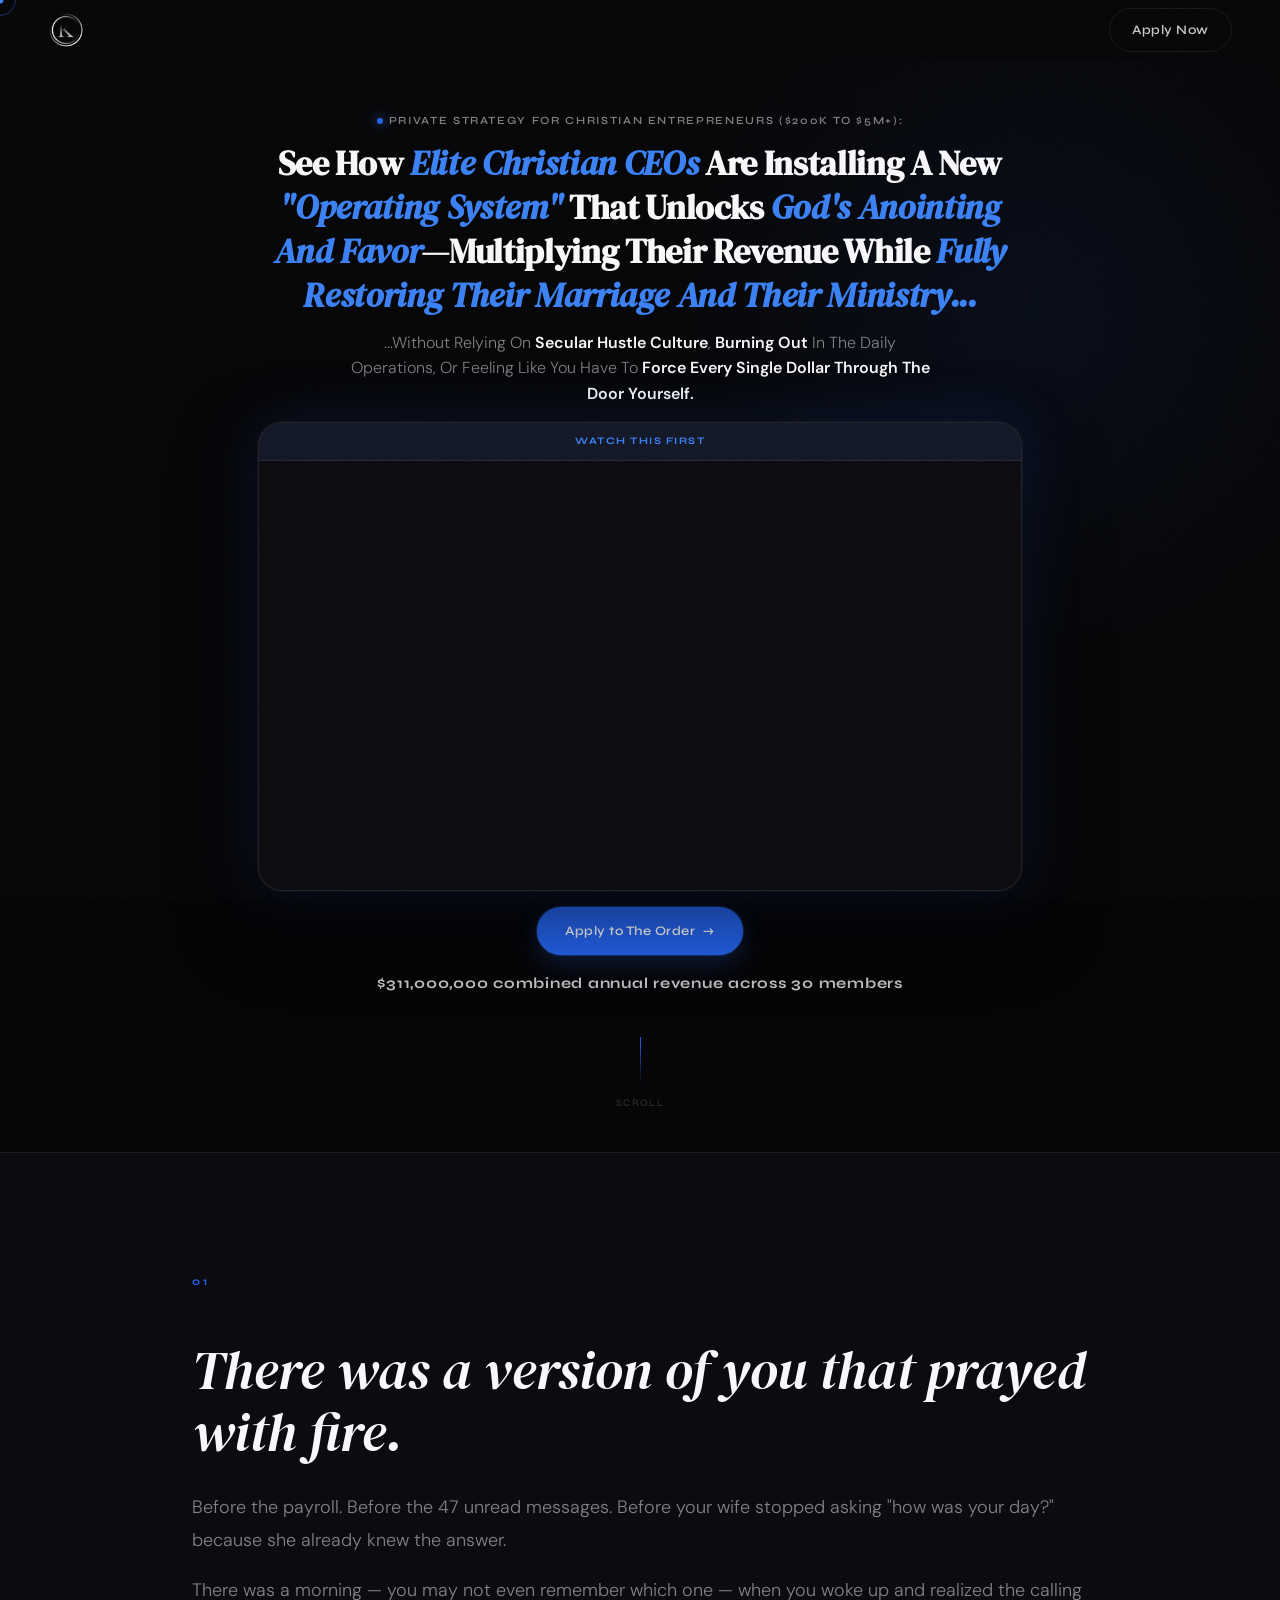
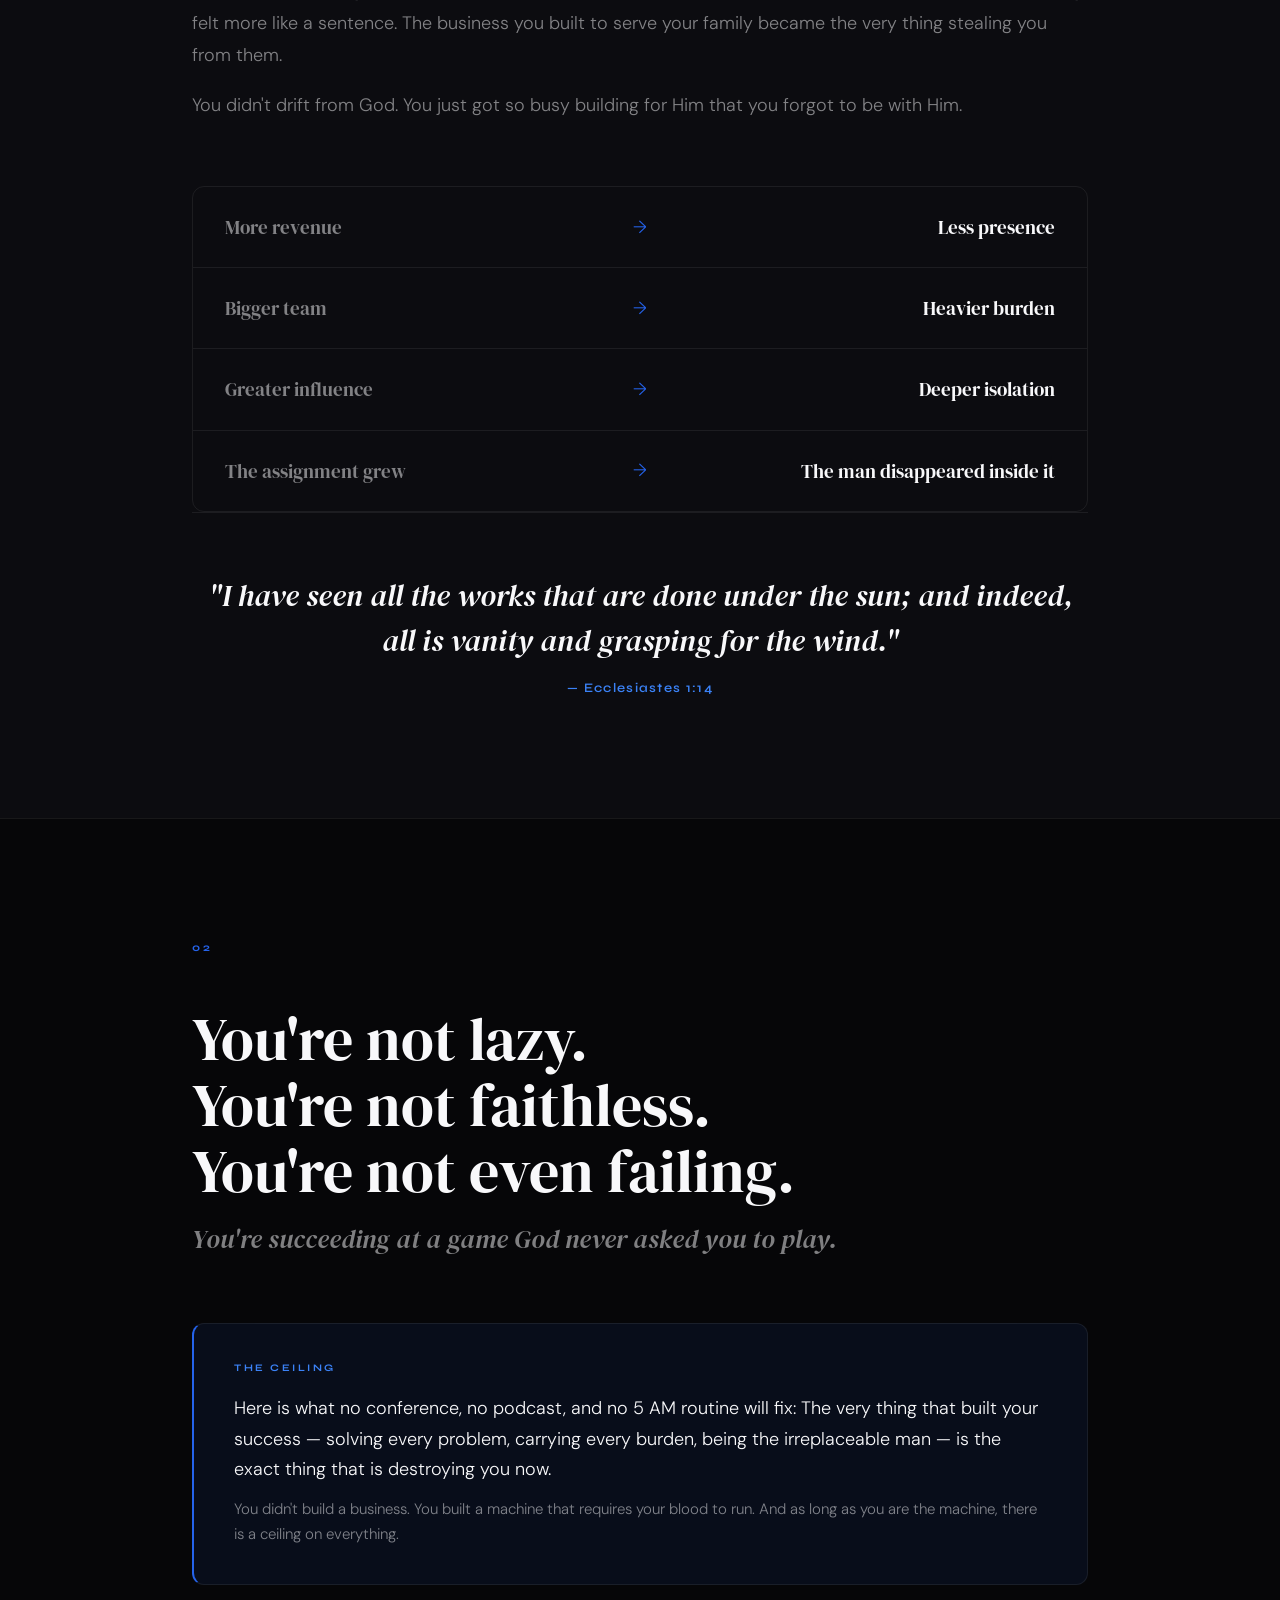
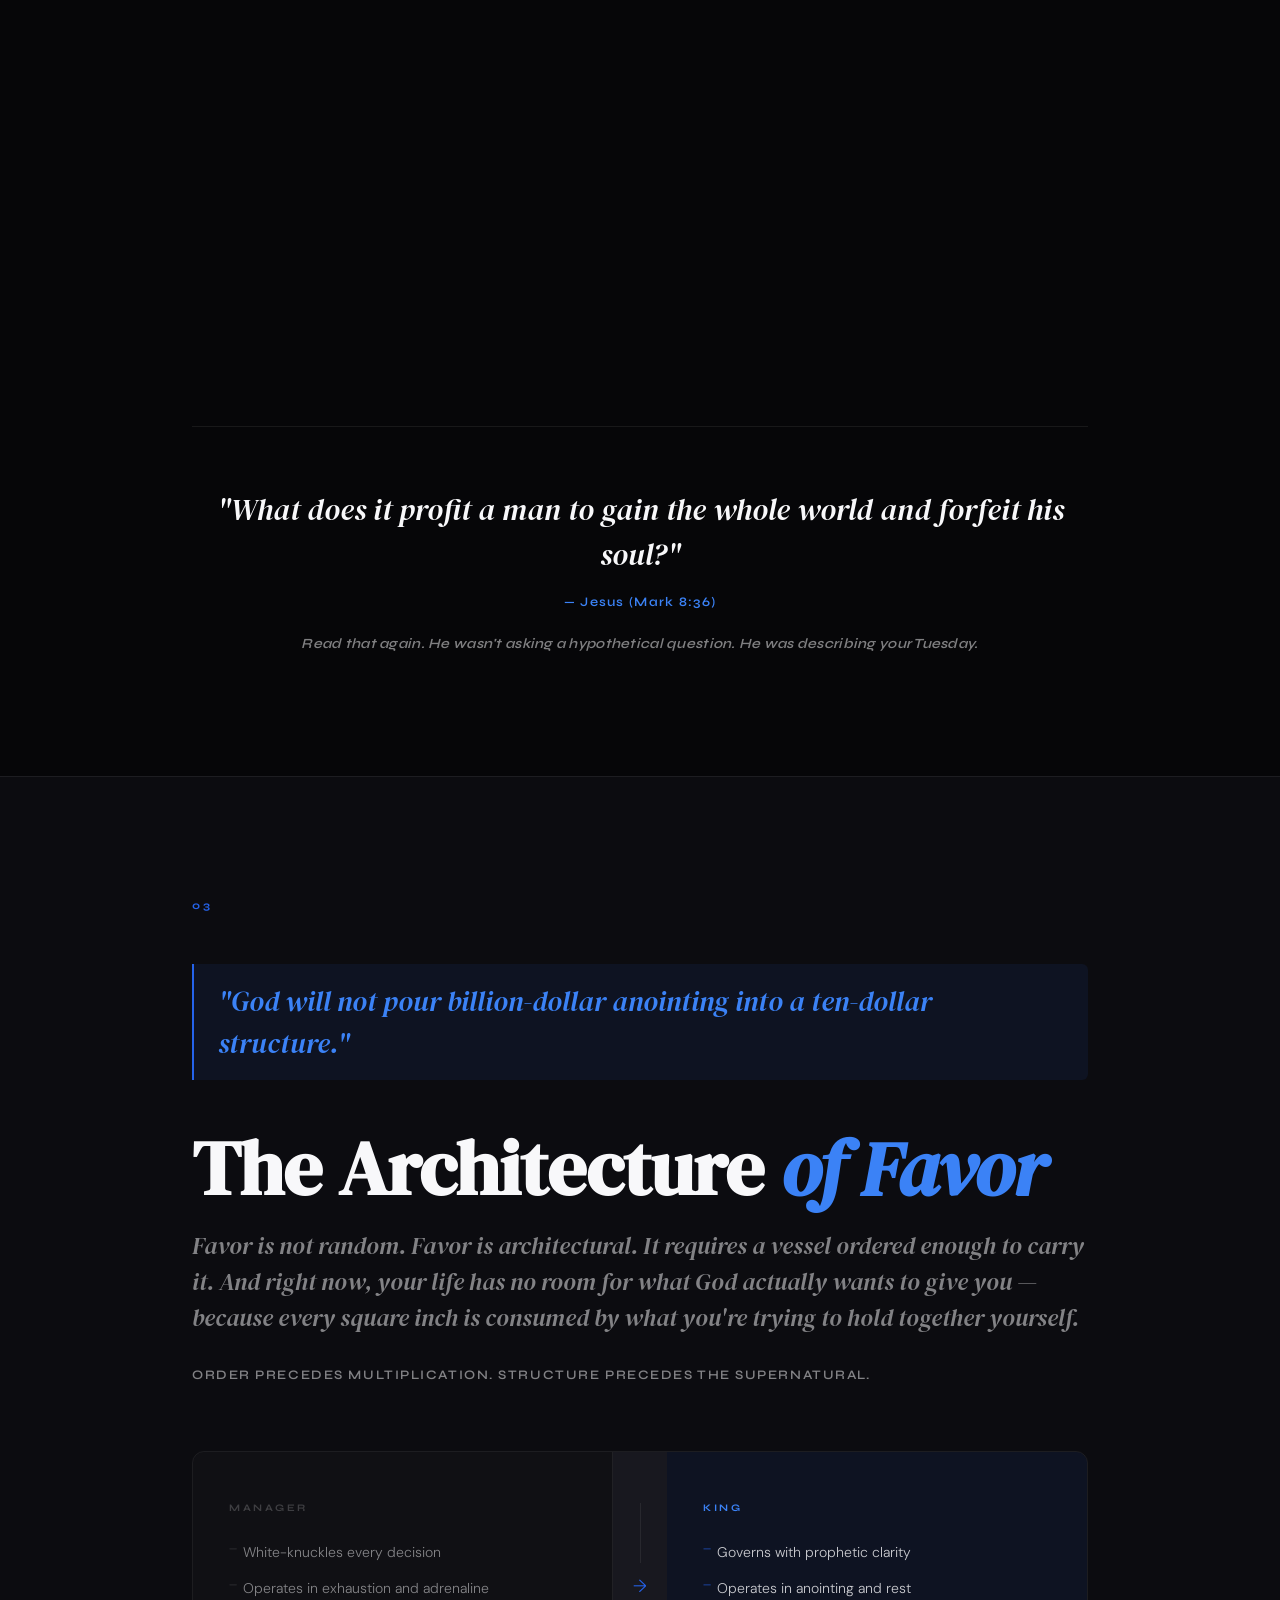
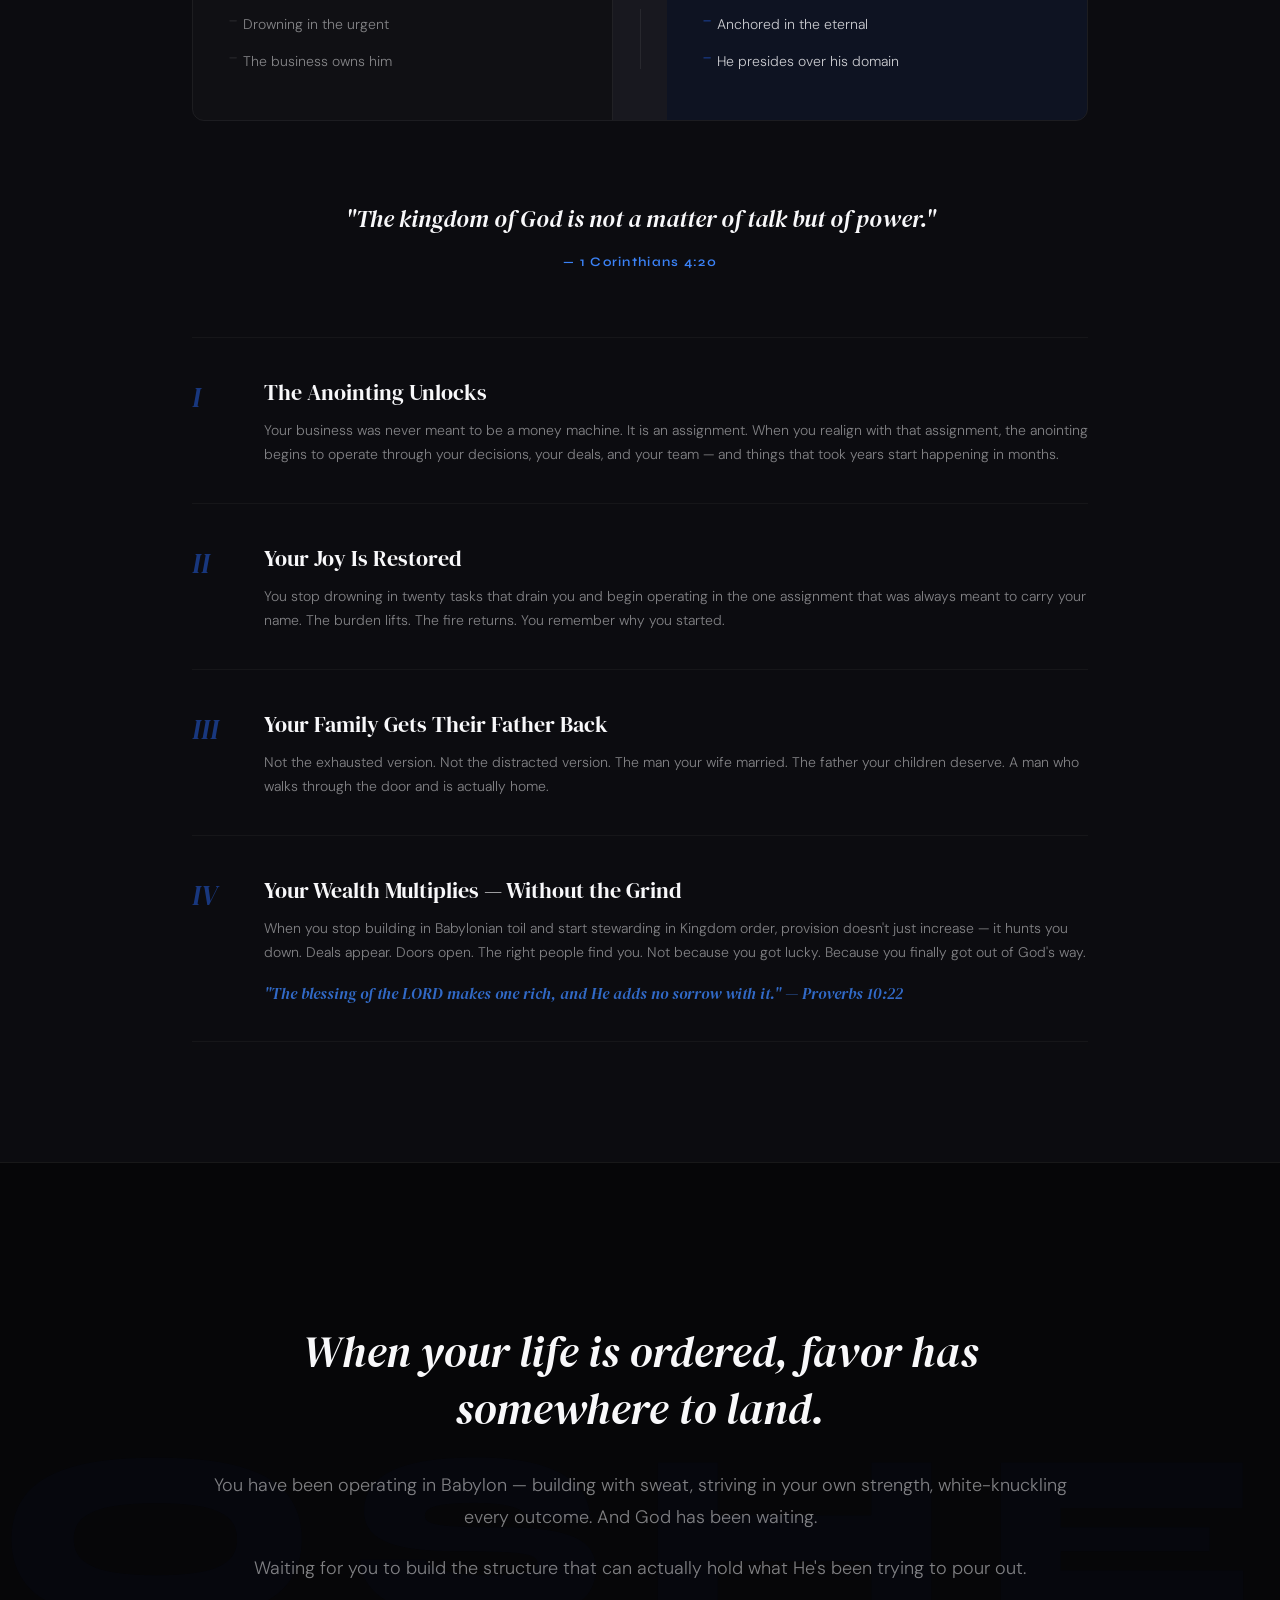
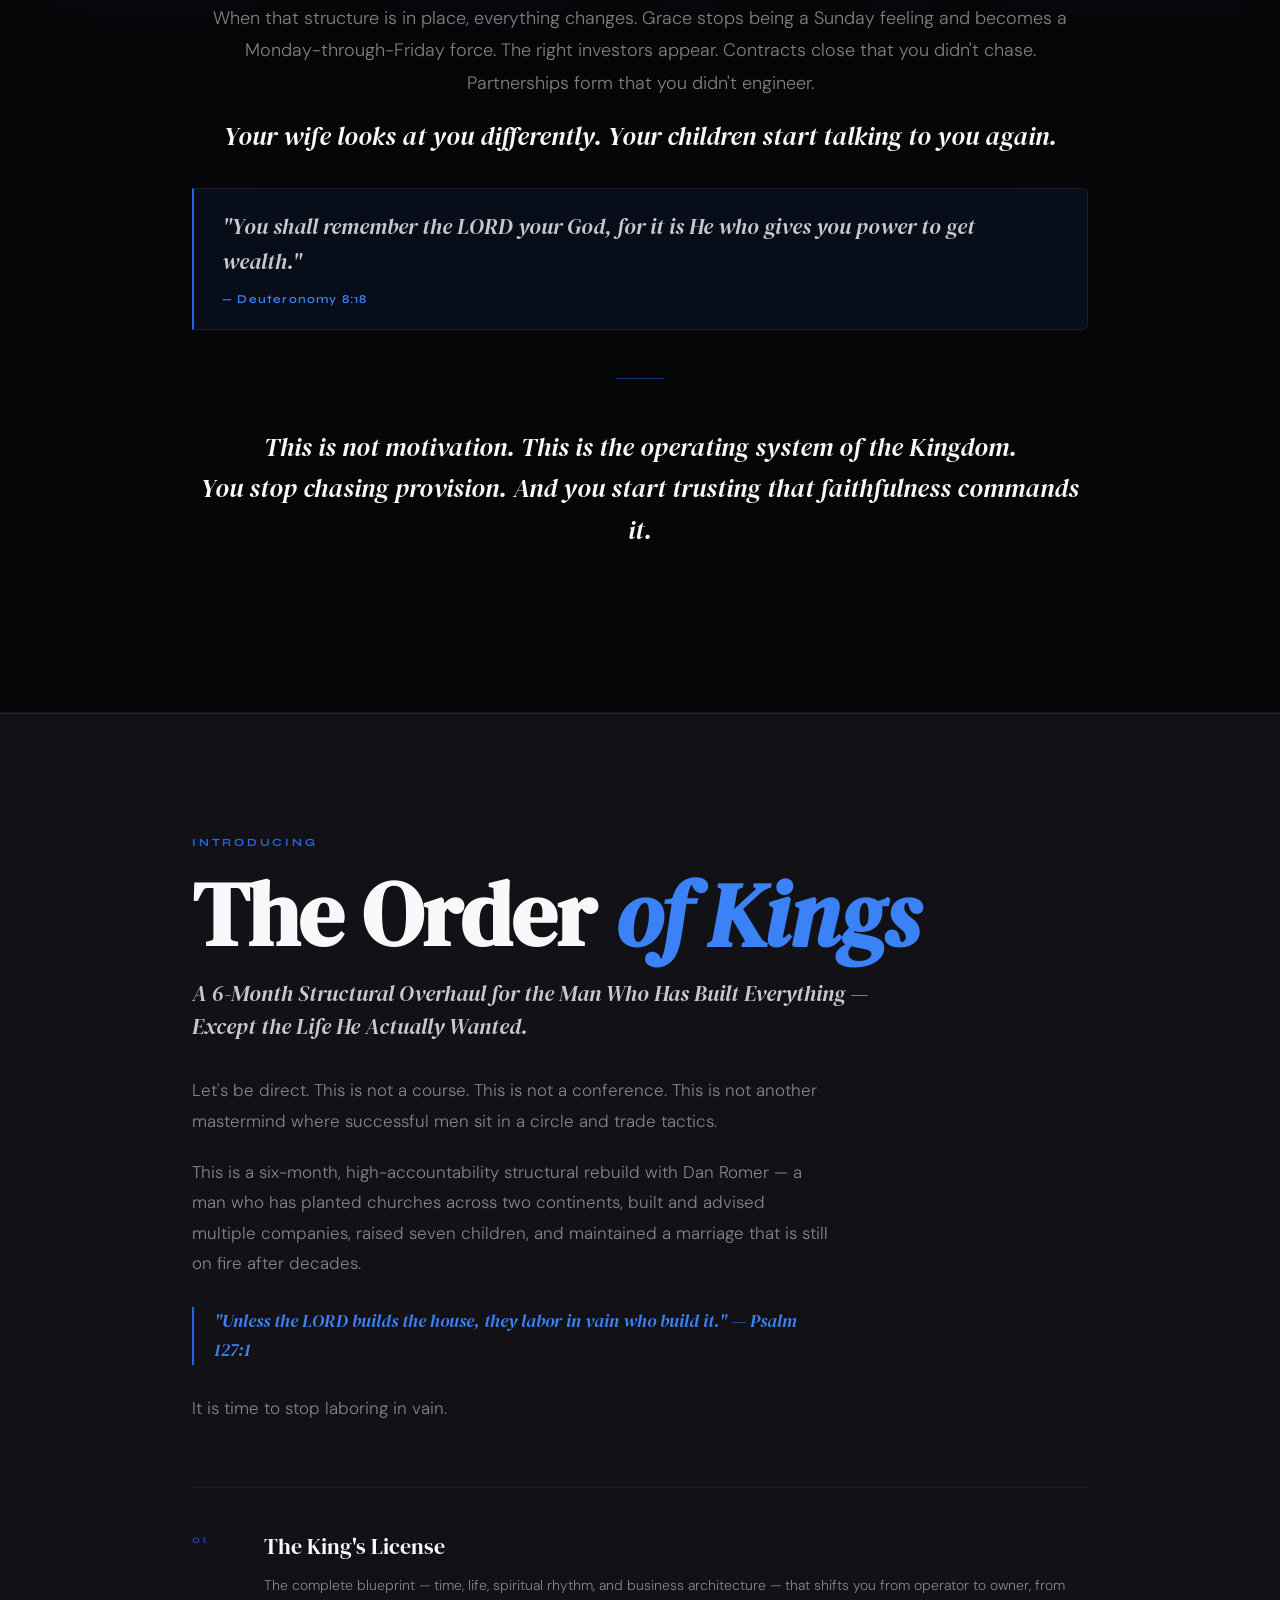
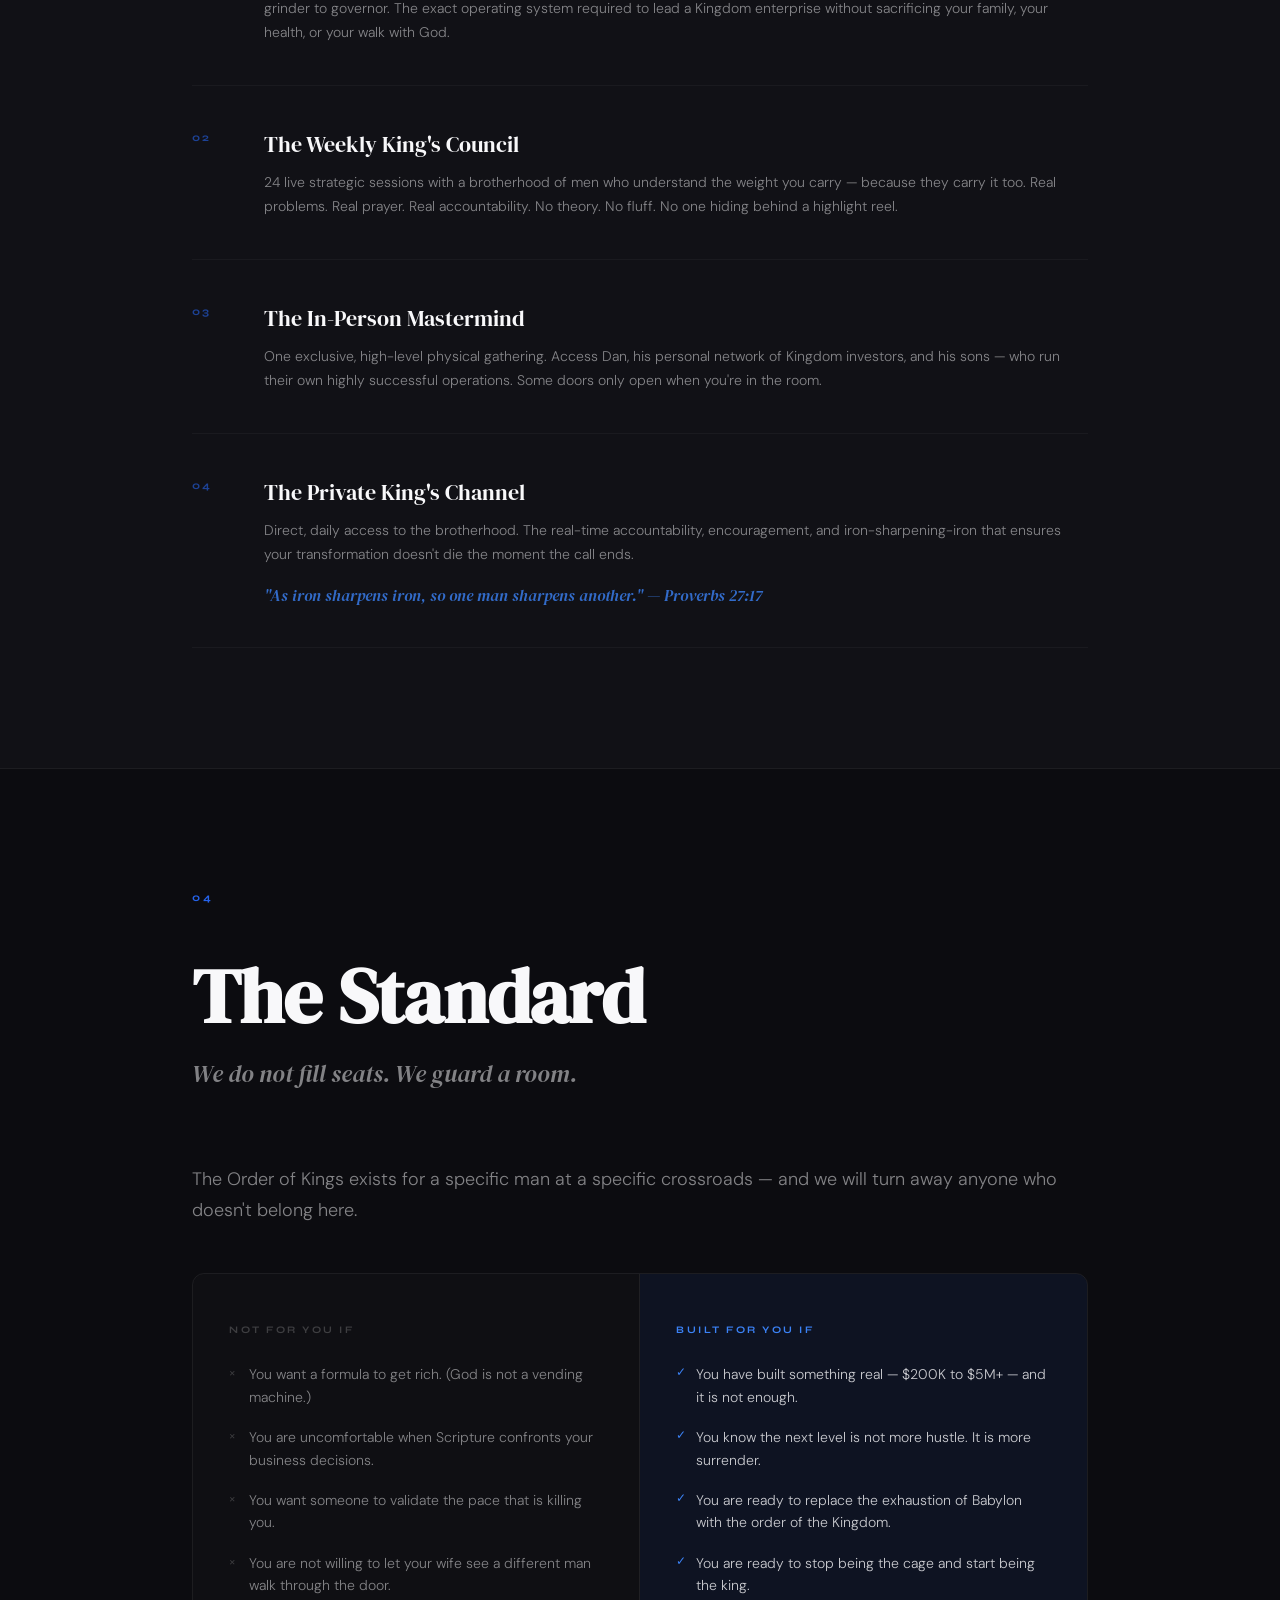
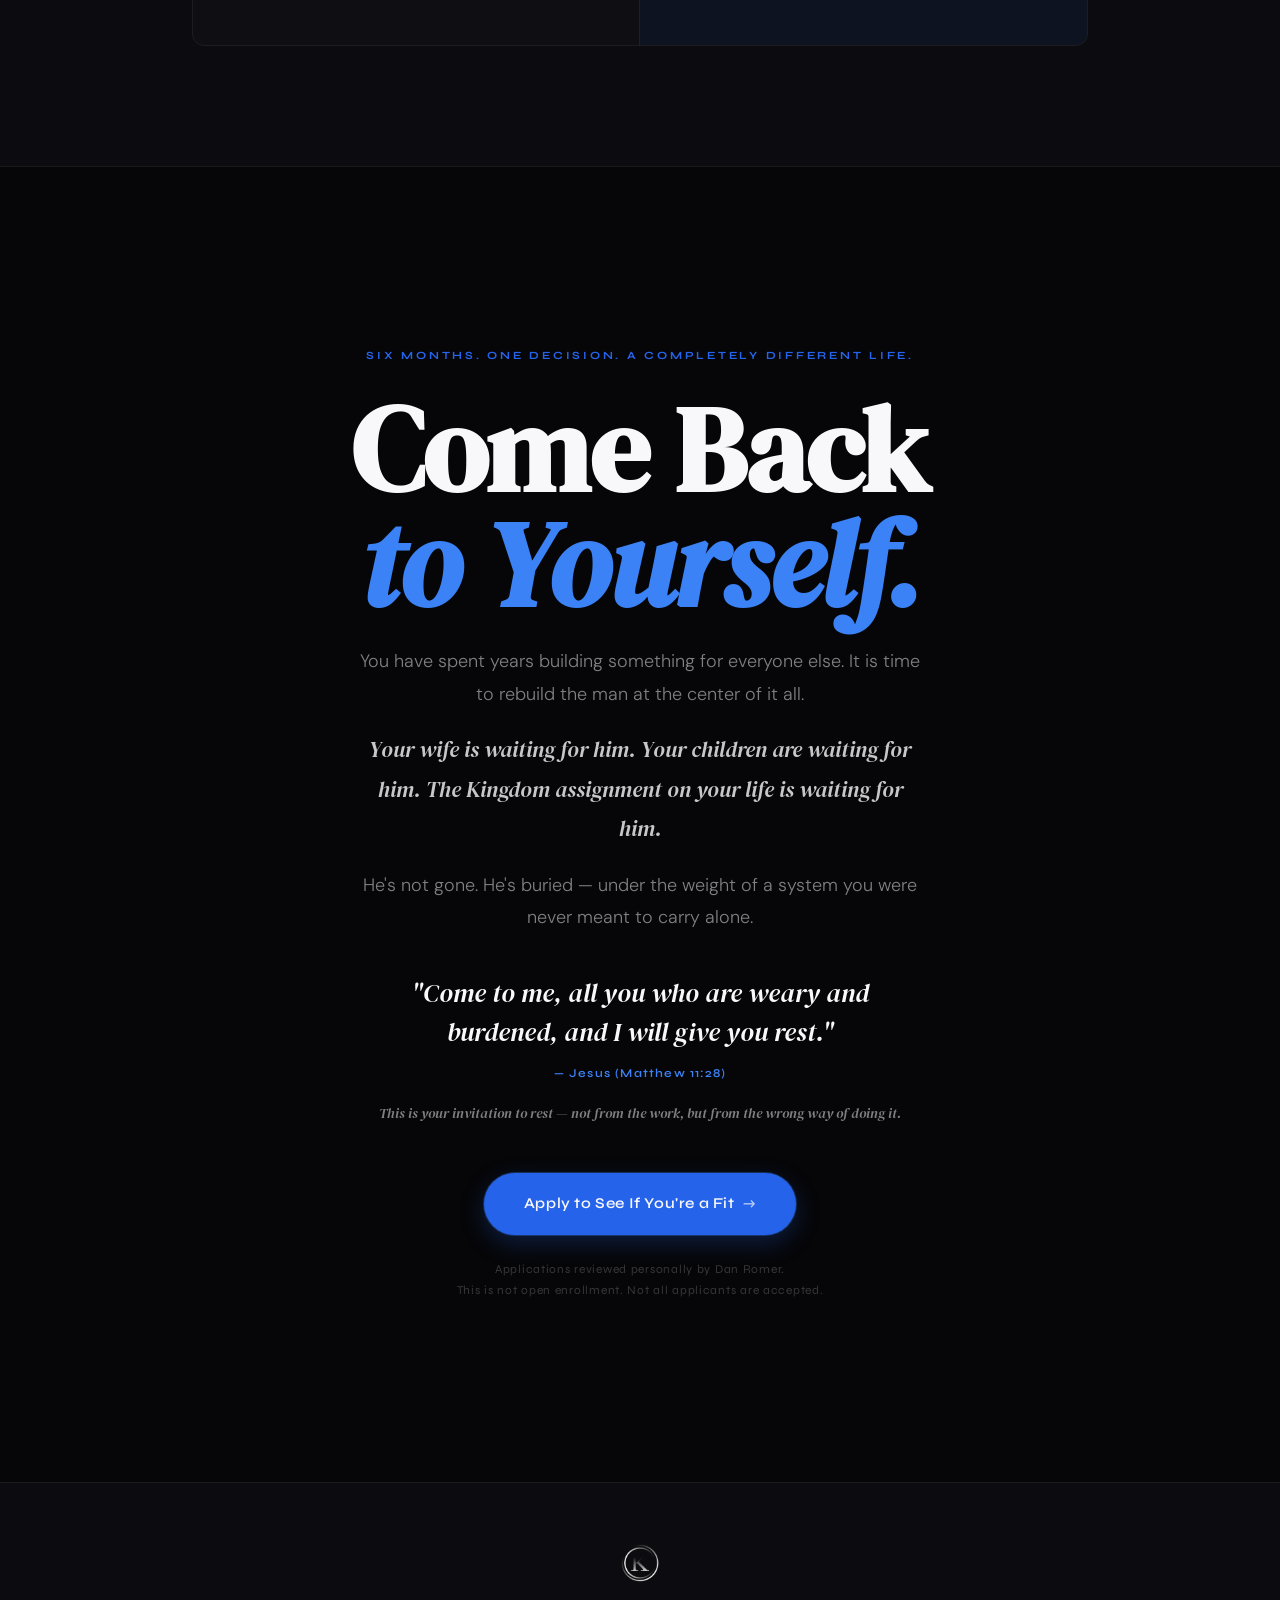
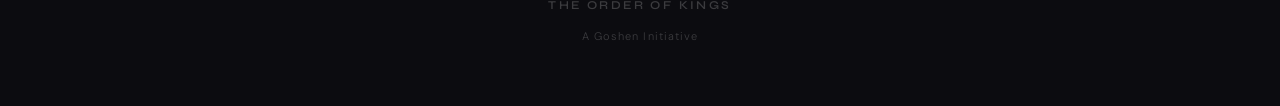
==== commit 875e345e: "Remove monthly 1-on-1 deliverable from landing page Co-Authored-By: Claude Sonnet 4.6 <noreply@anthr" ====
--- a/index.html
+++ b/index.html
@@ -276,19 +276,12 @@
         <div class="deliv">
           <span class="deliv-n">03</span>
           <div class="deliv-text">
-            <strong>Monthly 1-on-1 with Dan Romer</strong>
-            <p>Six private, 60-minute sessions where Dan looks directly into the structural and spiritual fractures of your life and business. These are not coaching calls. These are surgical interventions. He will say what your employees won't. What your pastor can't. And what your wife has been trying to tell you for years.</p>
+            <strong>The In-Person Mastermind</strong>
+            <p>One exclusive, high-level physical gathering. Access Dan, his personal network of Kingdom investors, and his sons — who run their own highly successful operations. Some doors only open when you're in the room.</p>
           </div>
         </div>
         <div class="deliv">
           <span class="deliv-n">04</span>
-          <div class="deliv-text">
-            <strong>The In-Person Mastermind</strong>
-            <p>One exclusive, high-level physical gathering. Access Dan, his personal network of Kingdom investors, and his sons — who run their own highly successful operations. Some doors only open when you're in the room.</p>
-          </div>
-        </div>
-        <div class="deliv">
-          <span class="deliv-n">05</span>
           <div class="deliv-text">
             <strong>The Private King's Channel</strong>
             <p>Direct, daily access to the brotherhood. The real-time accountability, encouragement, and iron-sharpening-iron that ensures your transformation doesn't die the moment the call ends.</p>
@@ -400,14 +393,25 @@
       // Safety net: always reveal within 600ms even if PostHog stalls
       var fallback = setTimeout(revealPage, 600);
 
-      // Track Apply CTA clicks as the experiment goal event
+      // Track Apply CTA clicks and re-inject params at click time so
+      // copy_variant and vsl_variant are always up-to-date (Wistia resolves late).
       document.addEventListener('click', function (e) {
         var link = e.target.closest('a[href*="typeform"]');
         if (link && window.posthog) {
-          posthog.capture('apply_clicked', {
+          injectDistinctId();
+          var vslProps = {};
+          var player = window.OOK_VSL_PLAYER;
+          if (player && player.duration) {
+            var current = player.currentTime || 0;
+            var duration = player.duration;
+            vslProps.vsl_seconds_watched = Math.round(current);
+            vslProps.vsl_duration = Math.round(duration);
+            vslProps.vsl_percent_watched = Math.round((current / duration) * 100);
+          }
+          posthog.capture('apply_clicked', Object.assign({
             button_id: link.id || null,
             button_text: (link.textContent || '').trim().slice(0, 80)
-          });
+          }, vslProps));
         }
       });
 
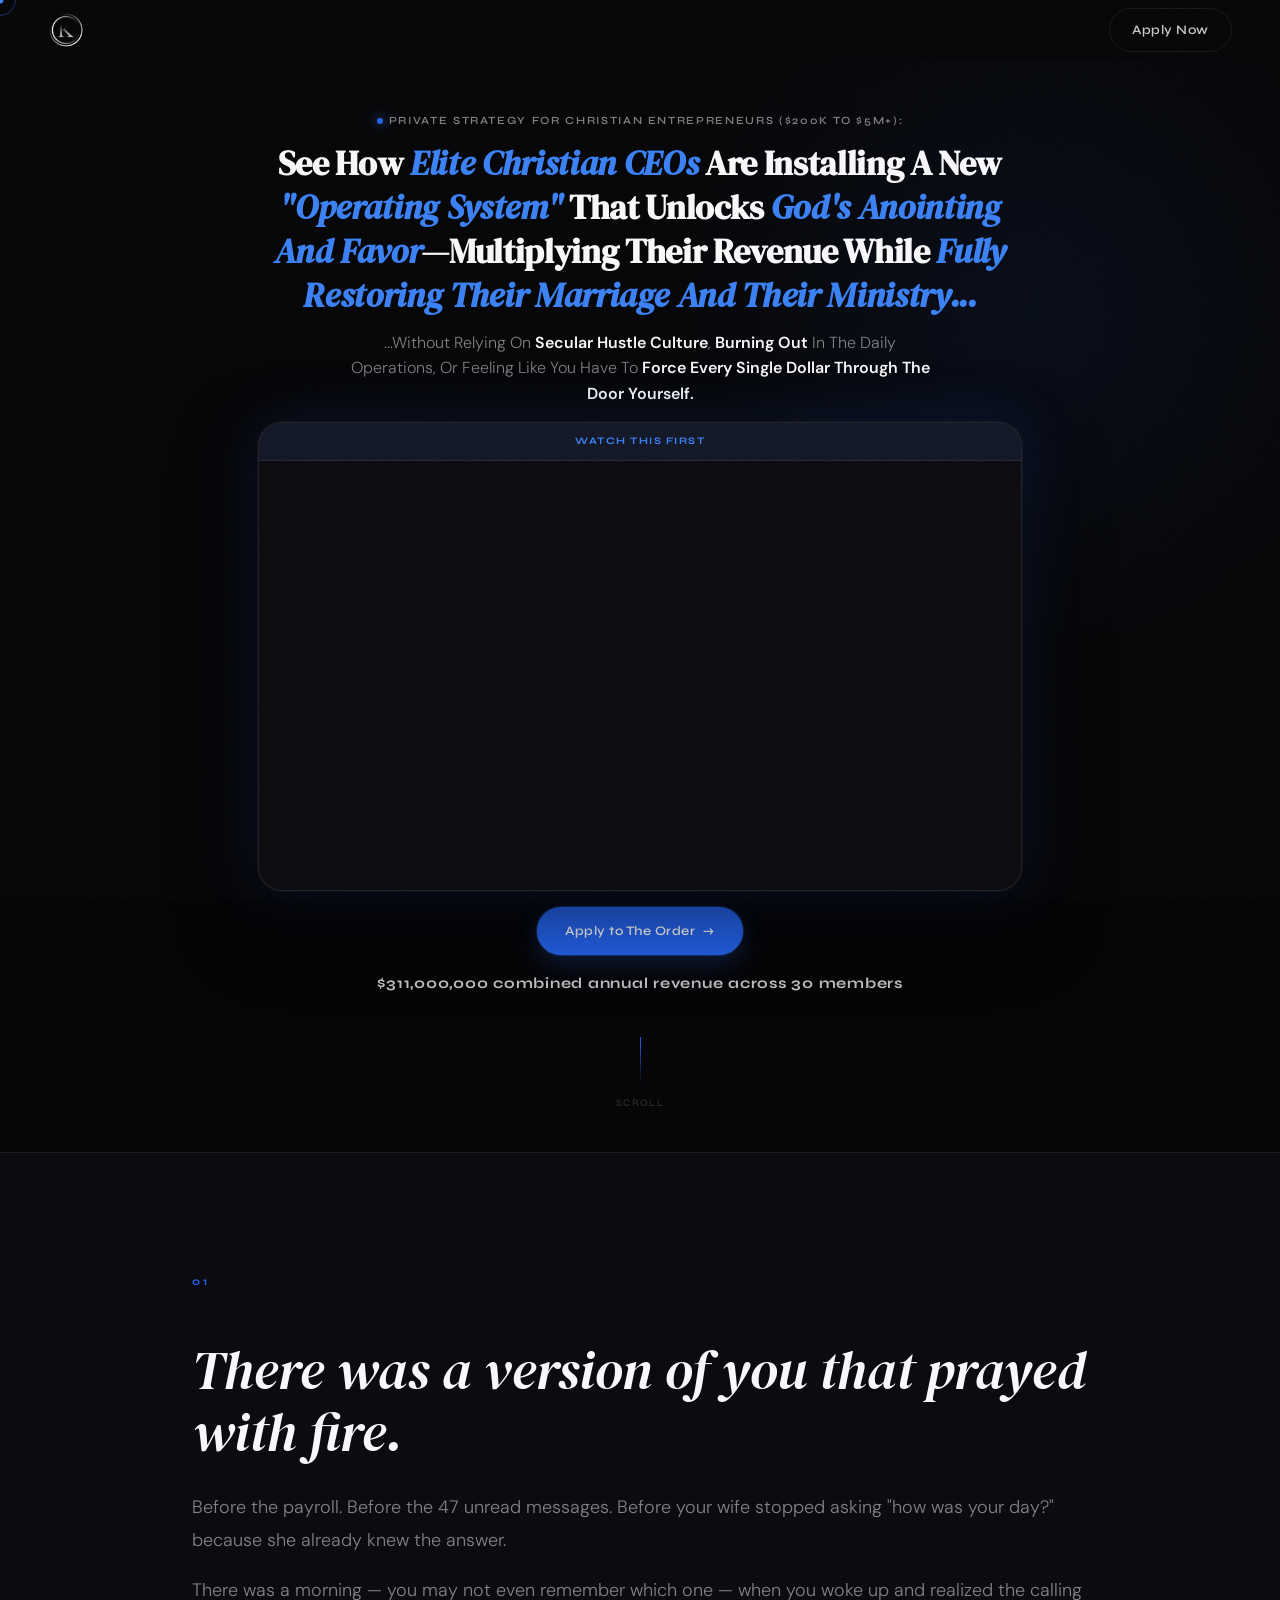
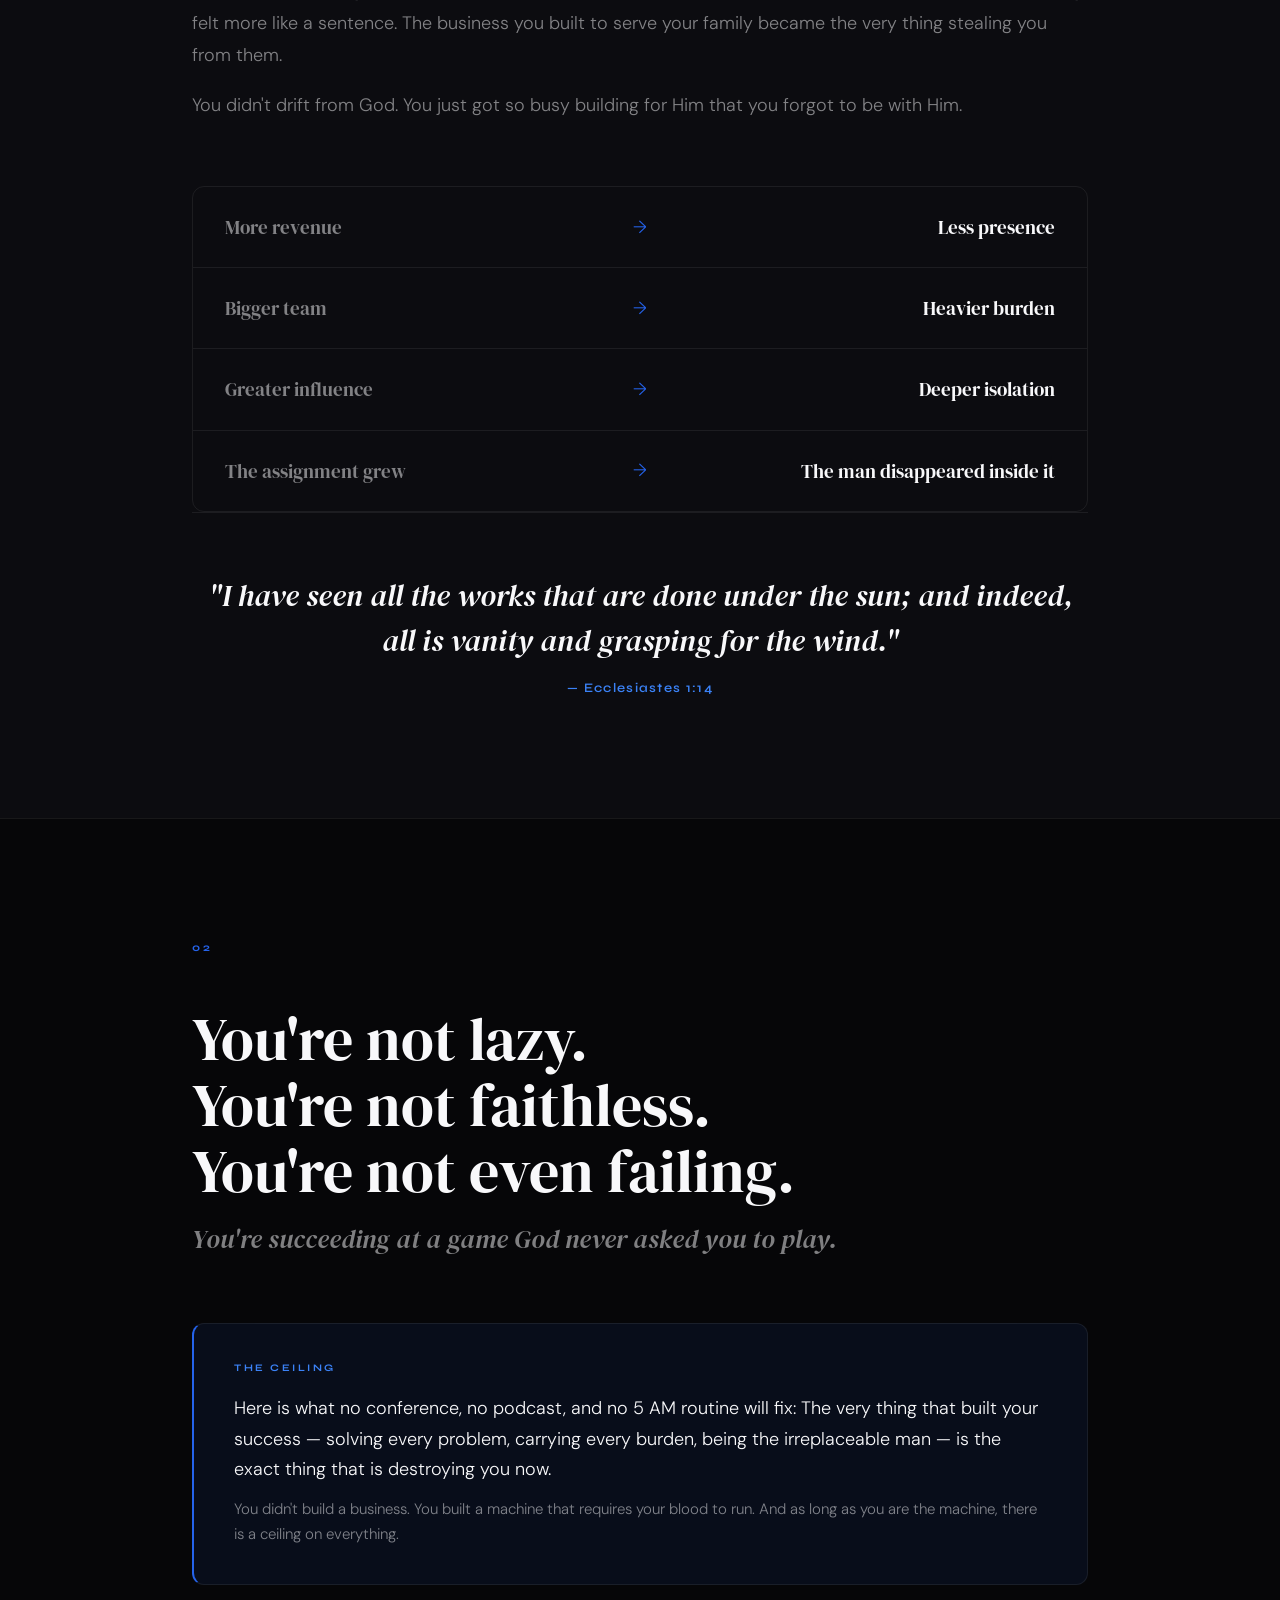
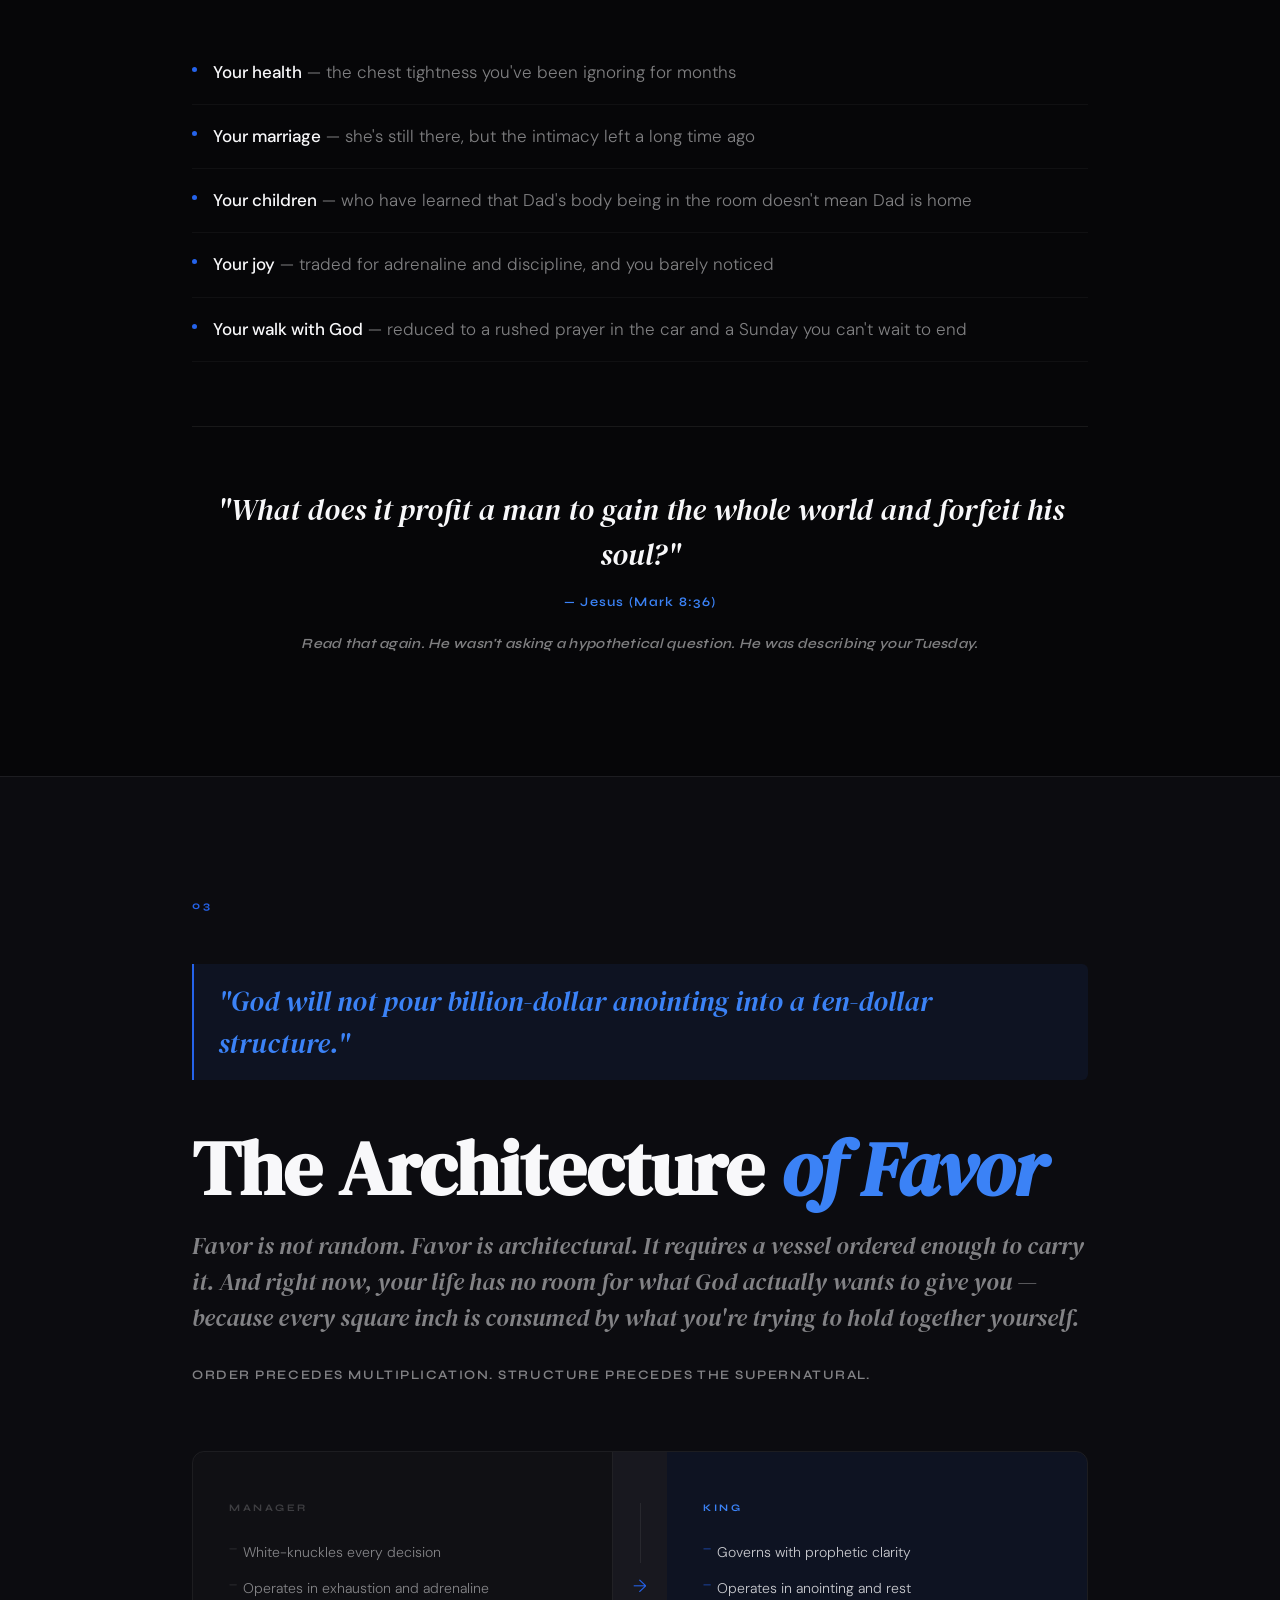
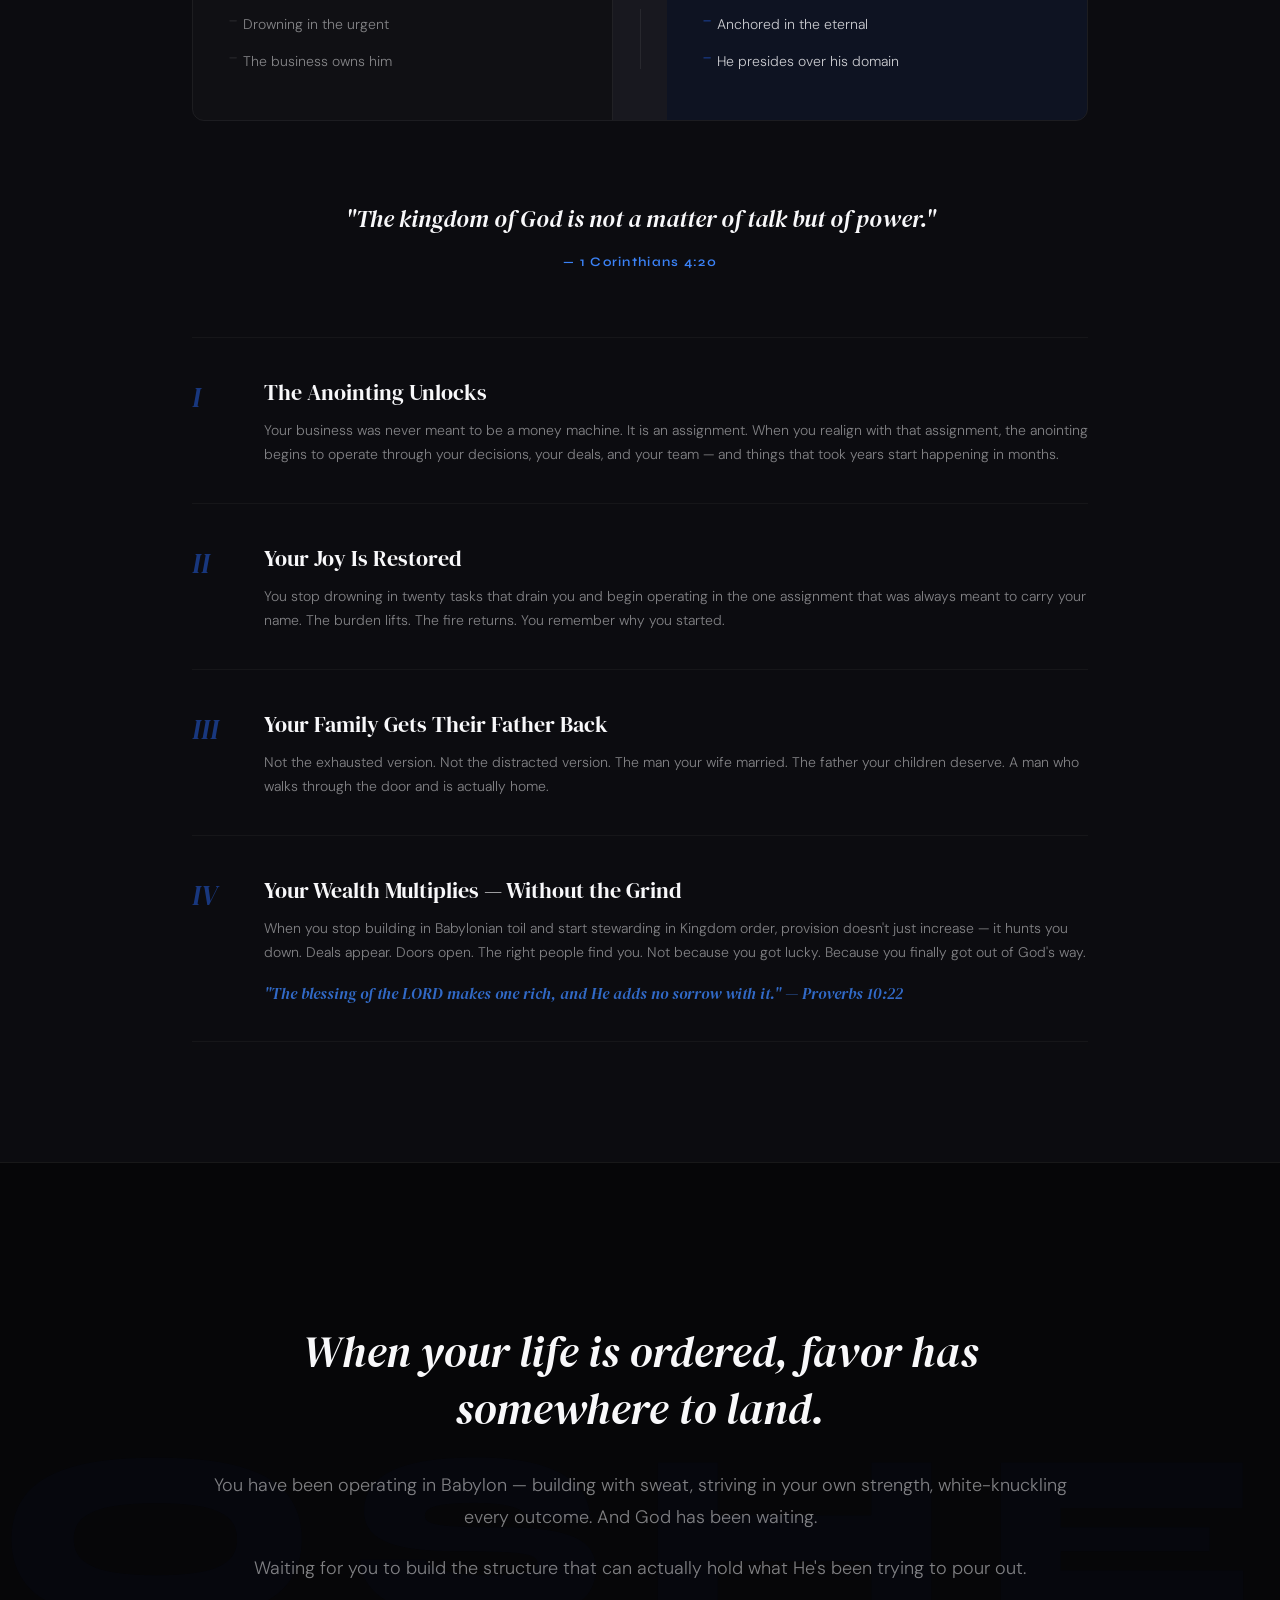
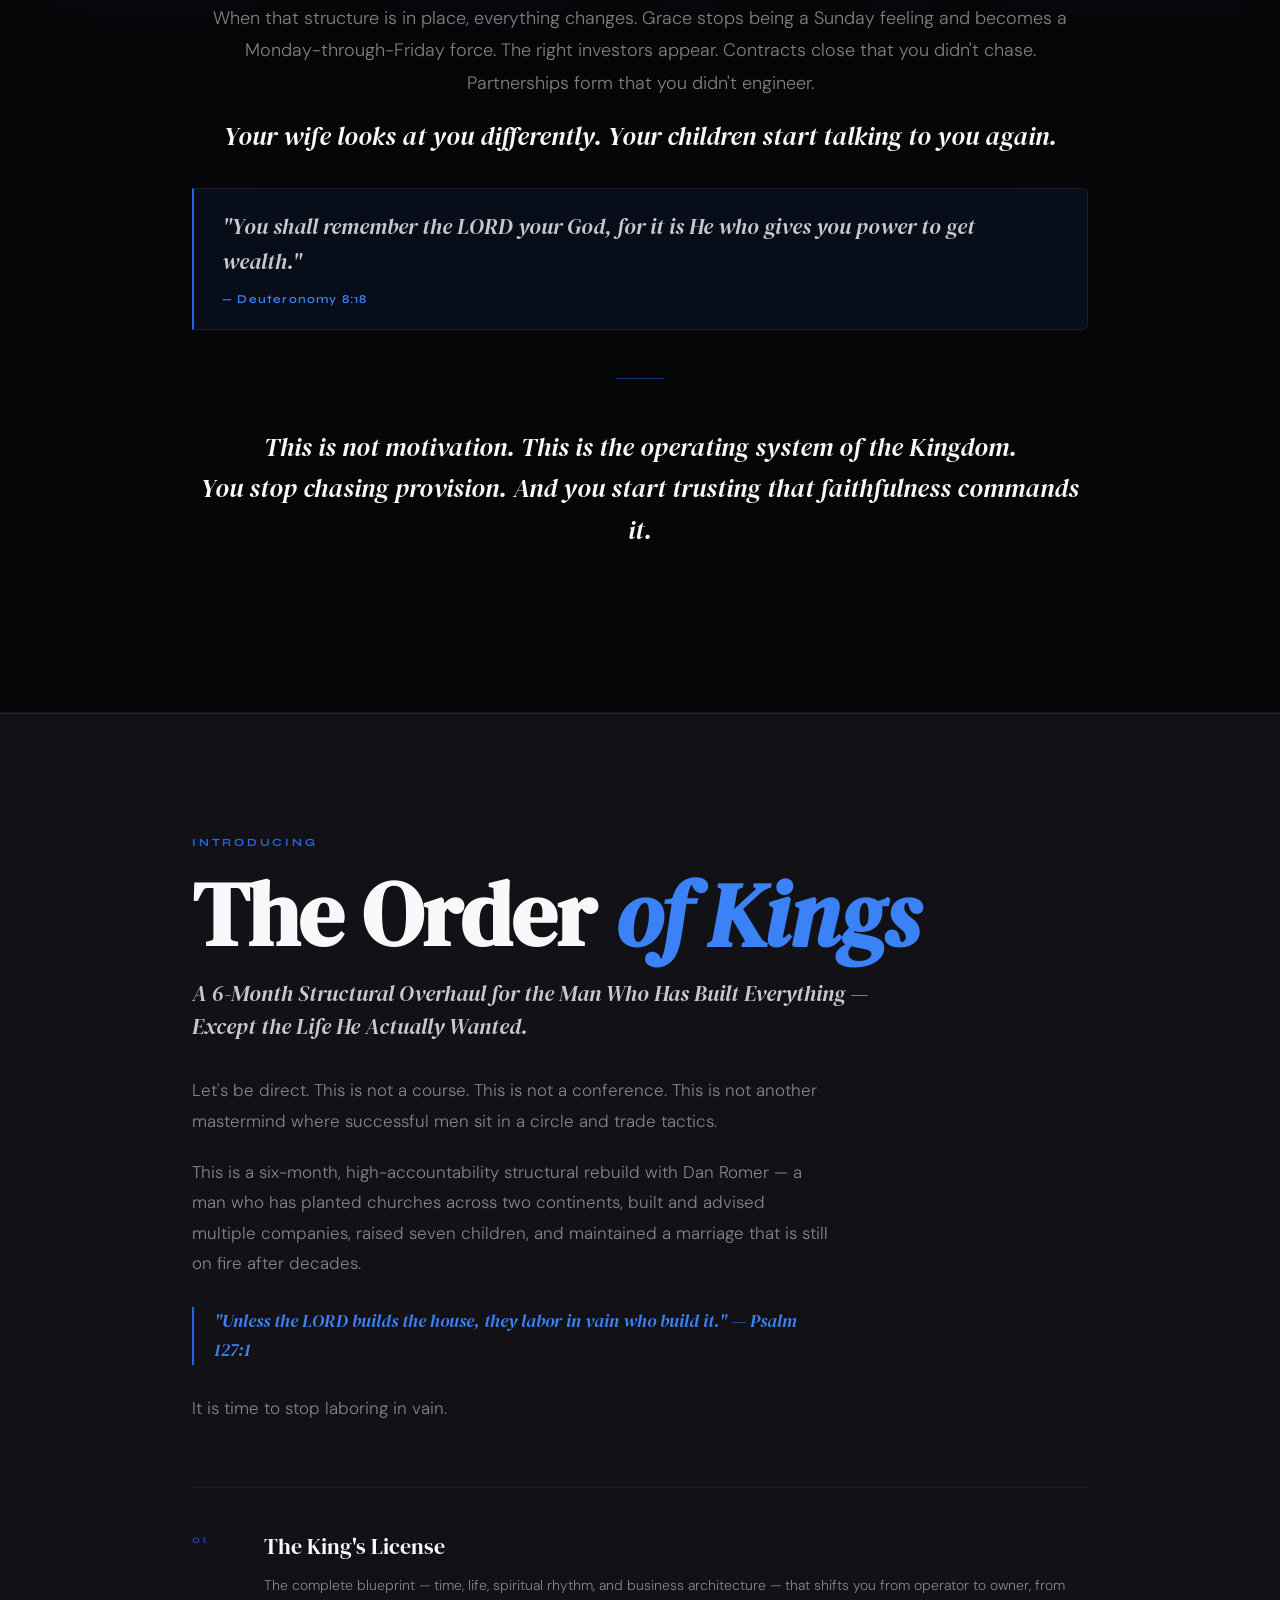
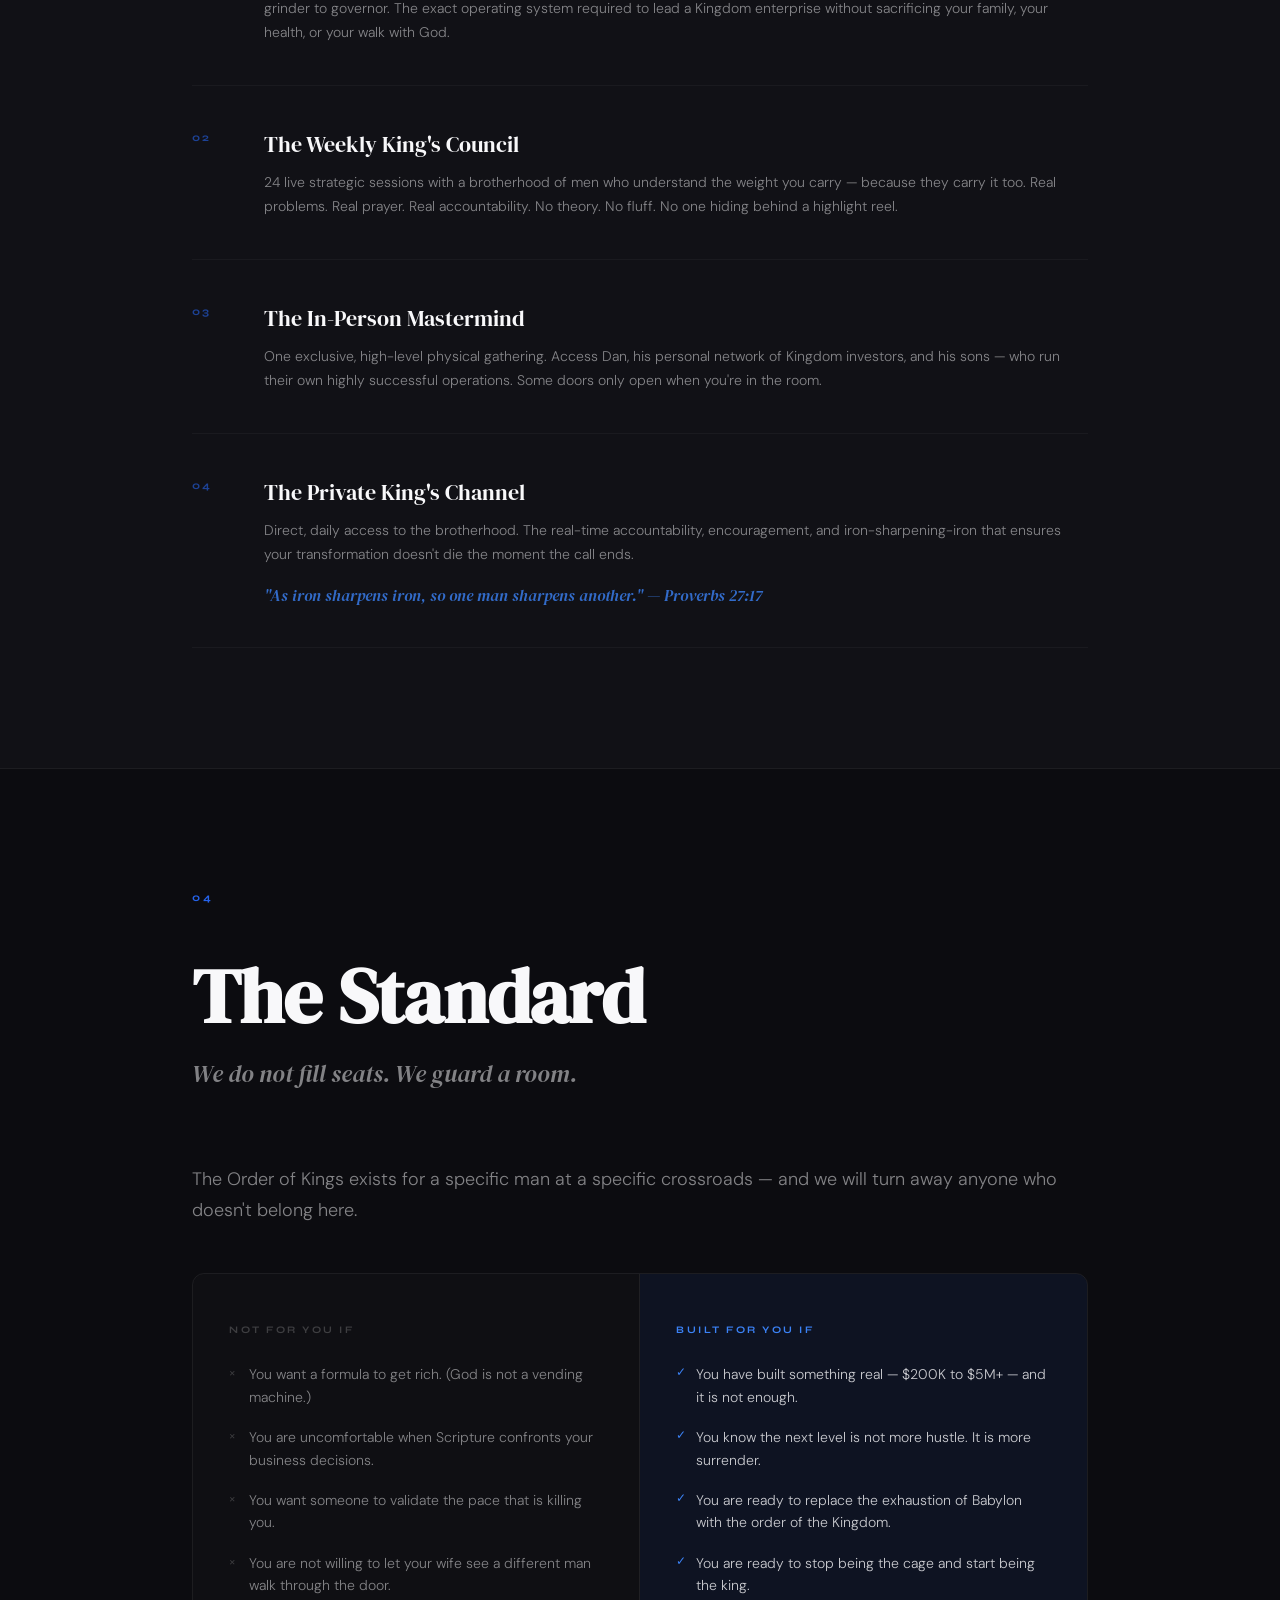
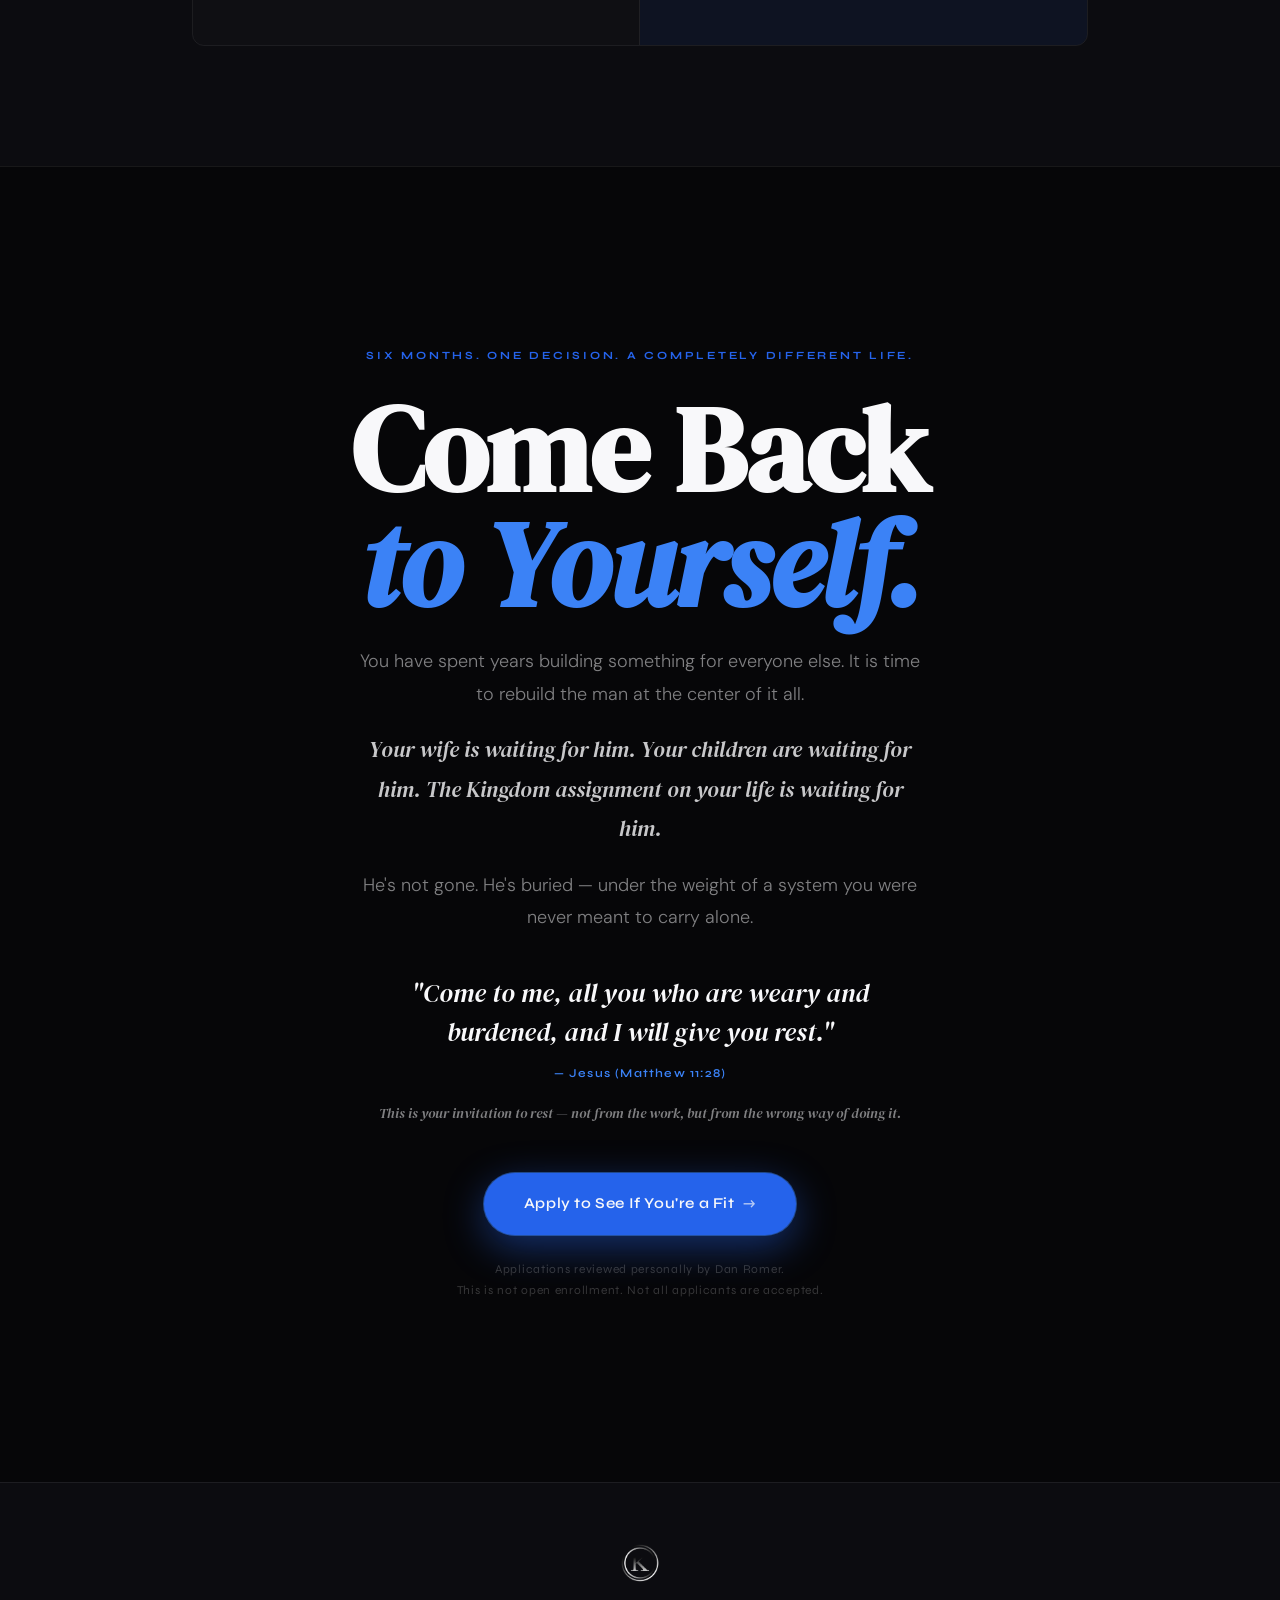
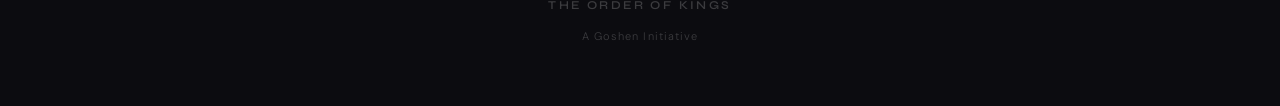
==== commit 829b404b: "Remove monthly 1-on-1 deliverable from landing page Co-Authored-By: Claude Sonnet 4.6 <noreply@anthr" ====
--- a/index.html
+++ b/index.html
@@ -369,8 +369,8 @@
         document.documentElement.style.opacity = '1';
       }
 
-      // Append tracking params to every Typeform and GHL outbound link so
-      // PostHog identity and A/B variant info follow the user downstream.
+      // Append ?ph_id=<distinctId> to every Typeform and GHL outbound link
+      // so PostHog identity follows the user into Typeform and the booking page.
       function injectDistinctId() {
         var distinctId = posthog.get_distinct_id ? posthog.get_distinct_id() : null;
         if (!distinctId) return;
@@ -383,8 +383,6 @@
           try {
             var url = new URL(link.href);
             url.searchParams.set('ph_id', distinctId);
-            if (window.OOK_COPY_VARIANT) url.searchParams.set('copy_variant', window.OOK_COPY_VARIANT);
-            if (window.OOK_VSL_VARIANT) url.searchParams.set('vsl_variant', window.OOK_VSL_VARIANT);
             link.href = url.toString();
           } catch (e) { /* malformed href — skip */ }
         });
@@ -393,25 +391,14 @@
       // Safety net: always reveal within 600ms even if PostHog stalls
       var fallback = setTimeout(revealPage, 600);
 
-      // Track Apply CTA clicks and re-inject params at click time so
-      // copy_variant and vsl_variant are always up-to-date (Wistia resolves late).
+      // Track Apply CTA clicks as the experiment goal event
       document.addEventListener('click', function (e) {
         var link = e.target.closest('a[href*="typeform"]');
         if (link && window.posthog) {
-          injectDistinctId();
-          var vslProps = {};
-          var player = window.OOK_VSL_PLAYER;
-          if (player && player.duration) {
-            var current = player.currentTime || 0;
-            var duration = player.duration;
-            vslProps.vsl_seconds_watched = Math.round(current);
-            vslProps.vsl_duration = Math.round(duration);
-            vslProps.vsl_percent_watched = Math.round((current / duration) * 100);
-          }
-          posthog.capture('apply_clicked', Object.assign({
+          posthog.capture('apply_clicked', {
             button_id: link.id || null,
             button_text: (link.textContent || '').trim().slice(0, 80)
-          }, vslProps));
+          });
         }
       });
 
@@ -419,8 +406,6 @@
       posthog.onFeatureFlags(function () {
         clearTimeout(fallback);
         var flag = posthog.getFeatureFlag('landing-copy-test');
-        // Store globally so injectDistinctId can append it to Typeform URLs
-        window.OOK_COPY_VARIANT = flag || 'control';
         // 'control' (or missing/error) renders the existing HTML unchanged
         if (flag && flag !== 'control' && window.COPY_VARIANTS && window.COPY_VARIANTS[flag]) {
           window.COPY_VARIANTS[flag]();
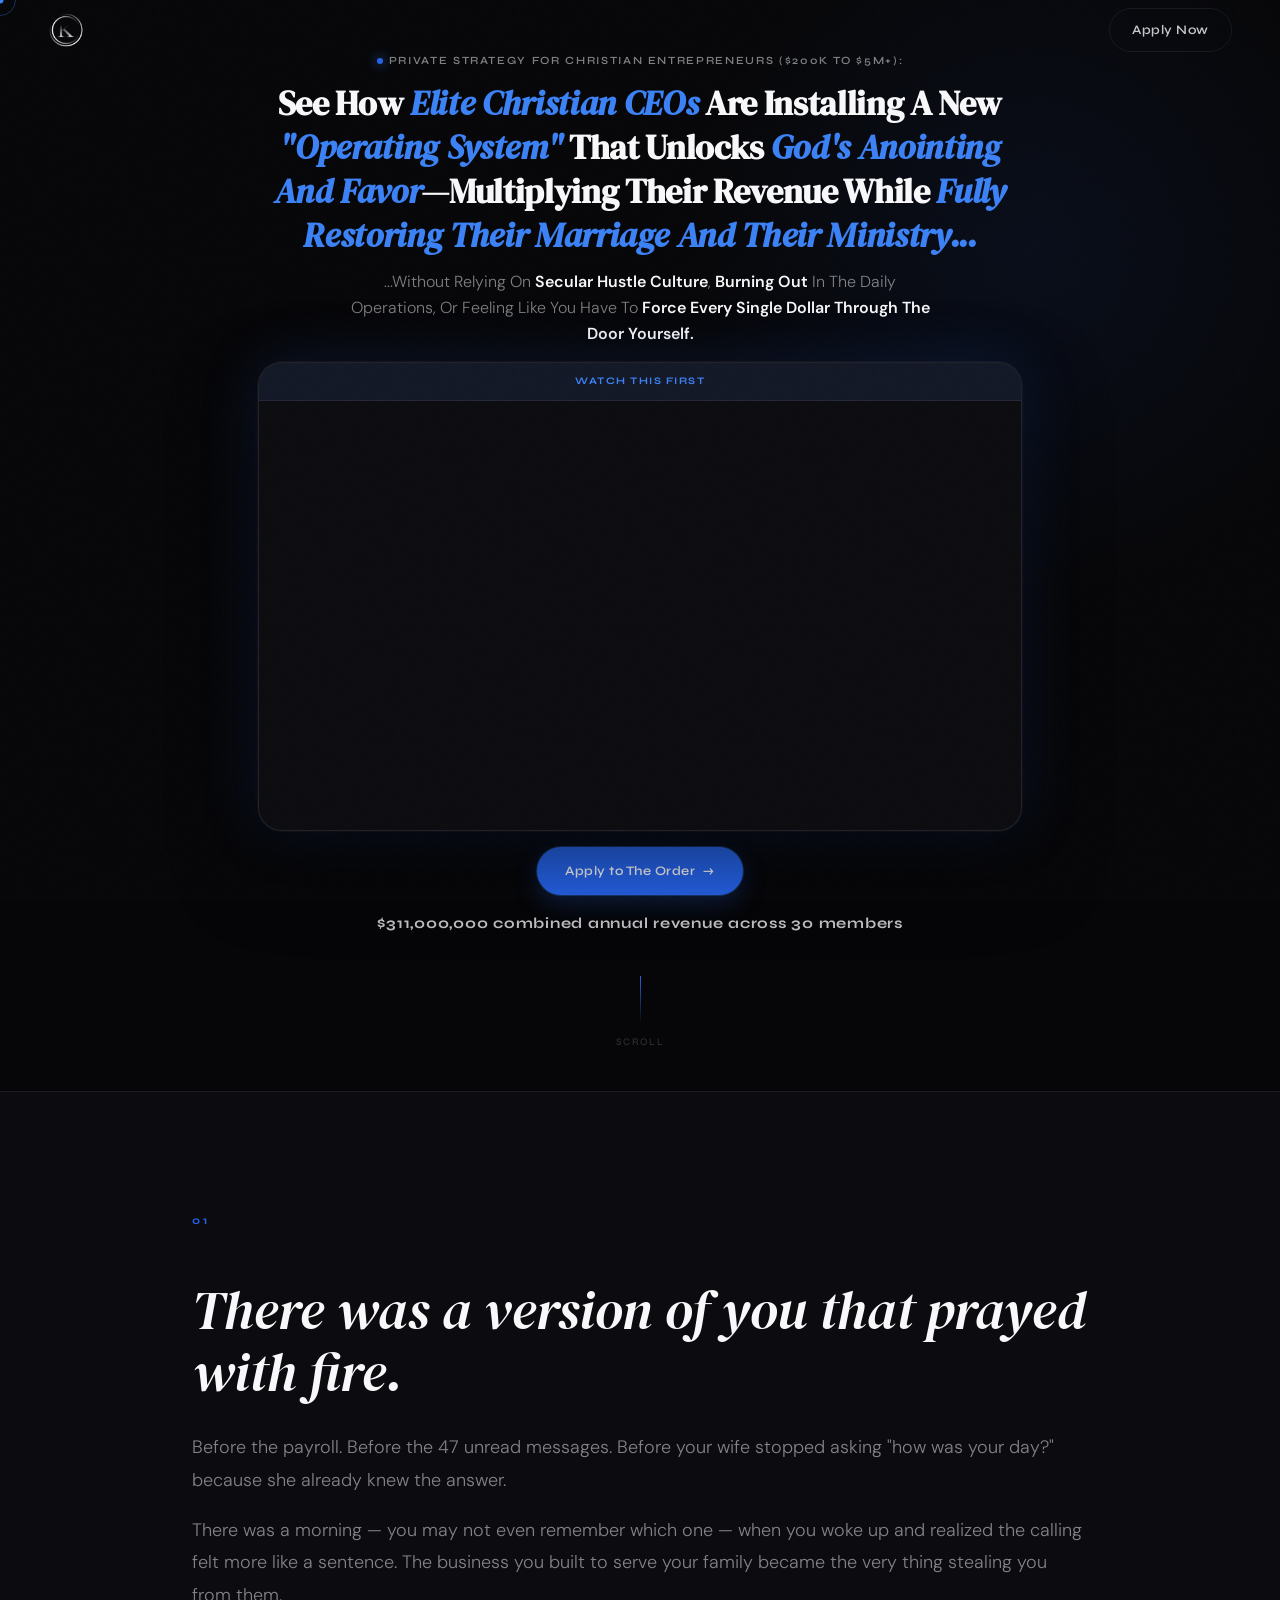
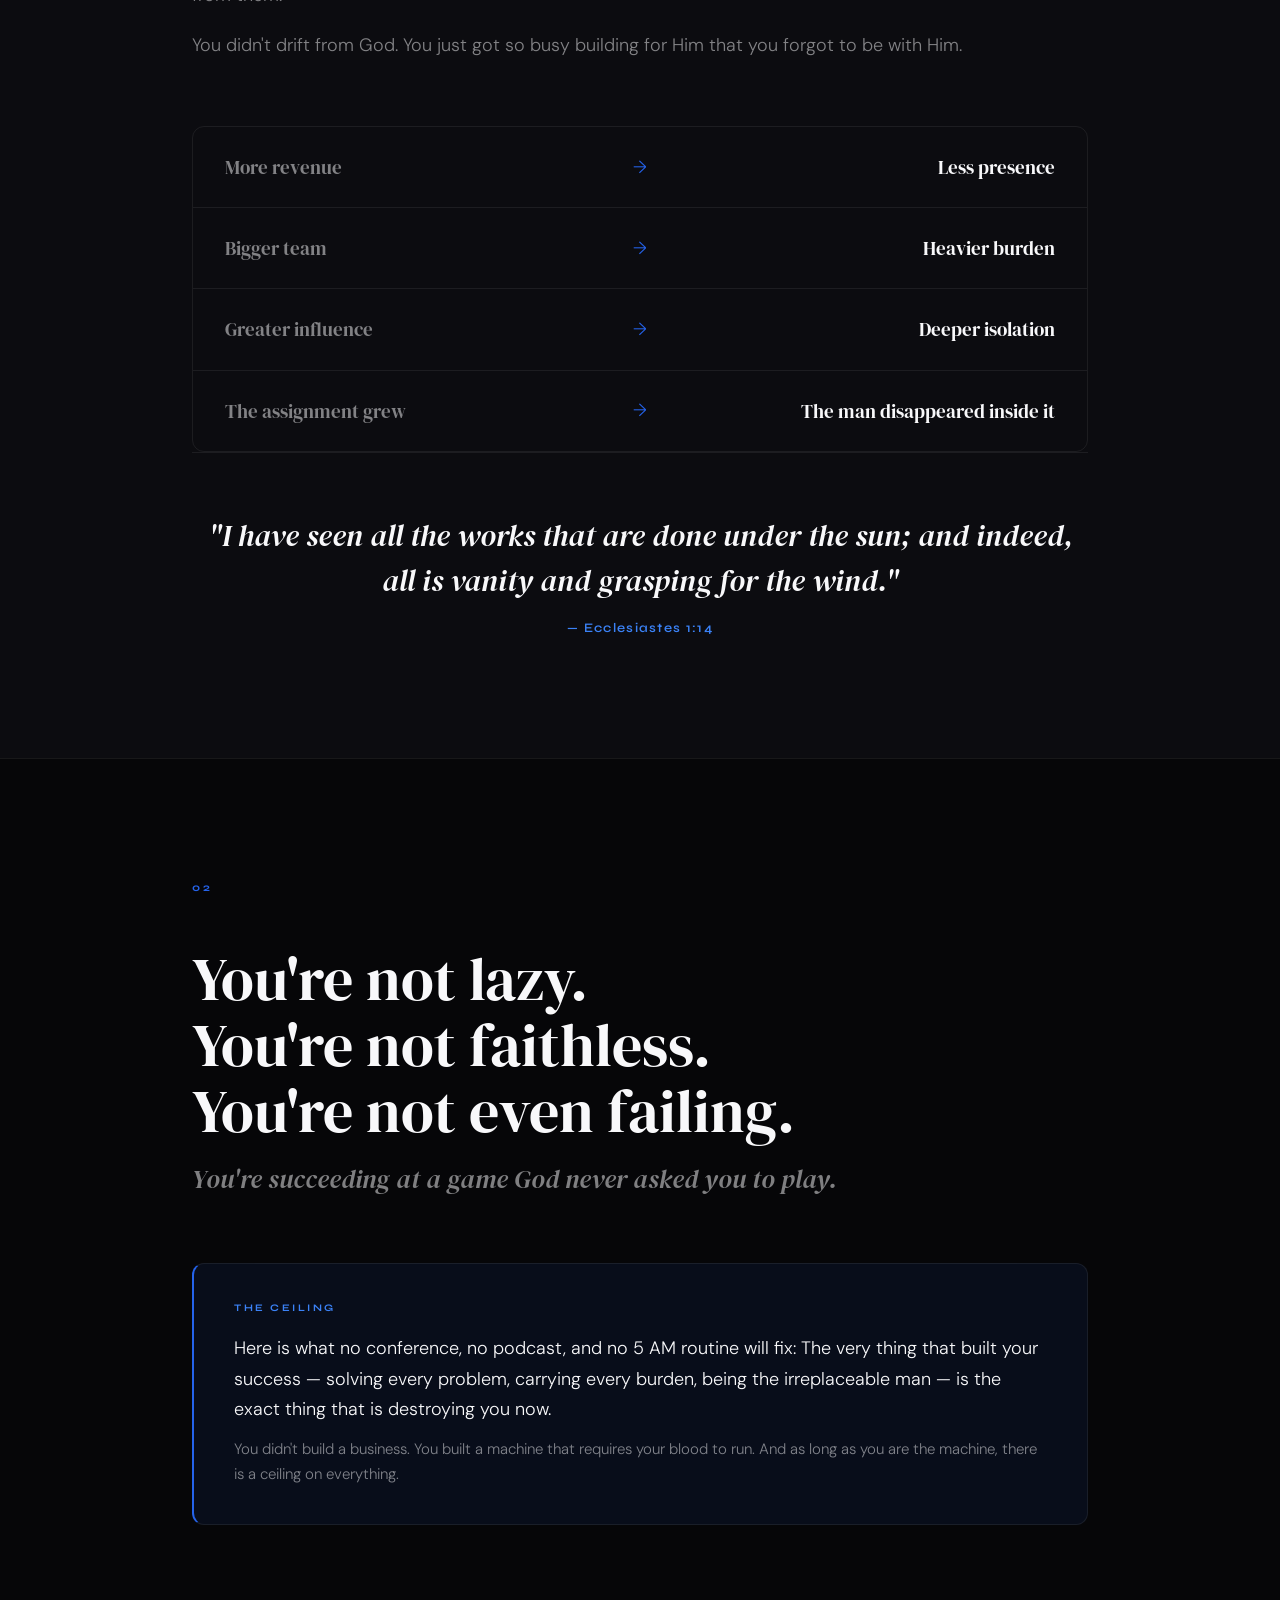
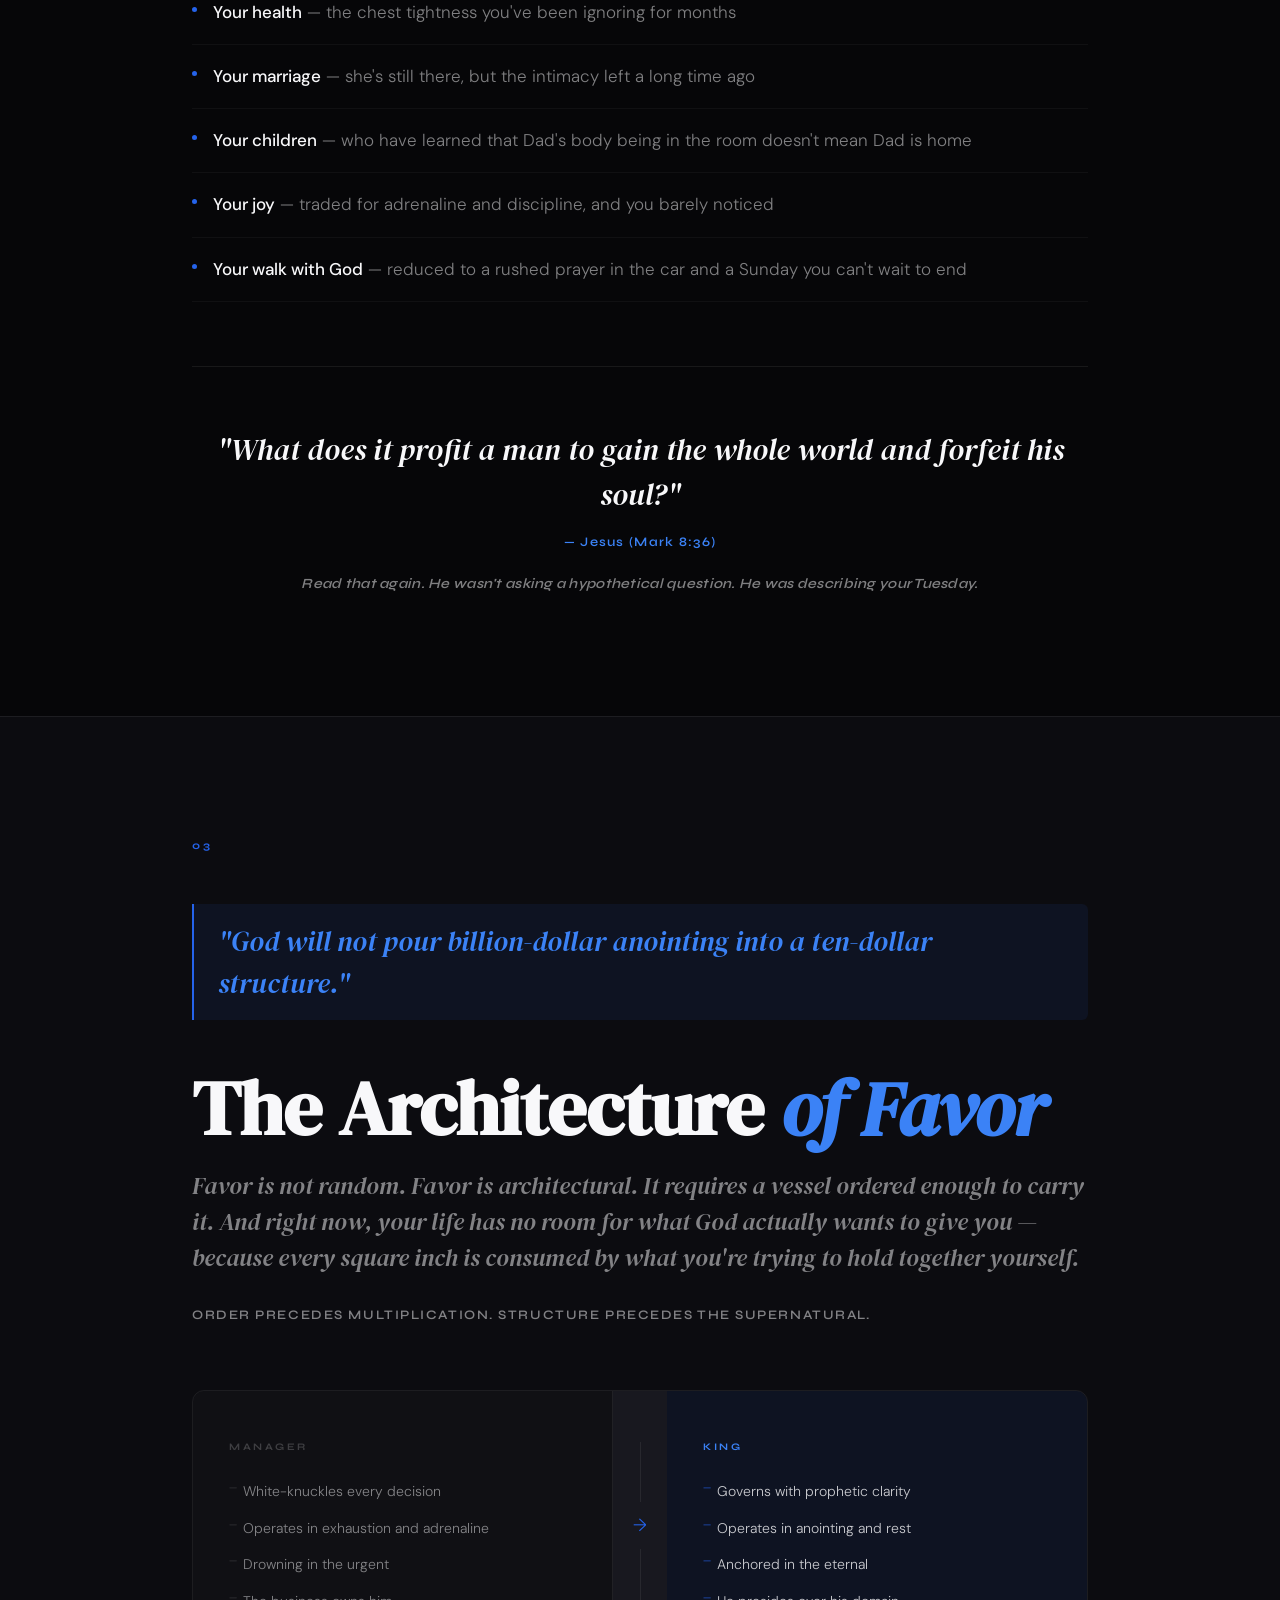
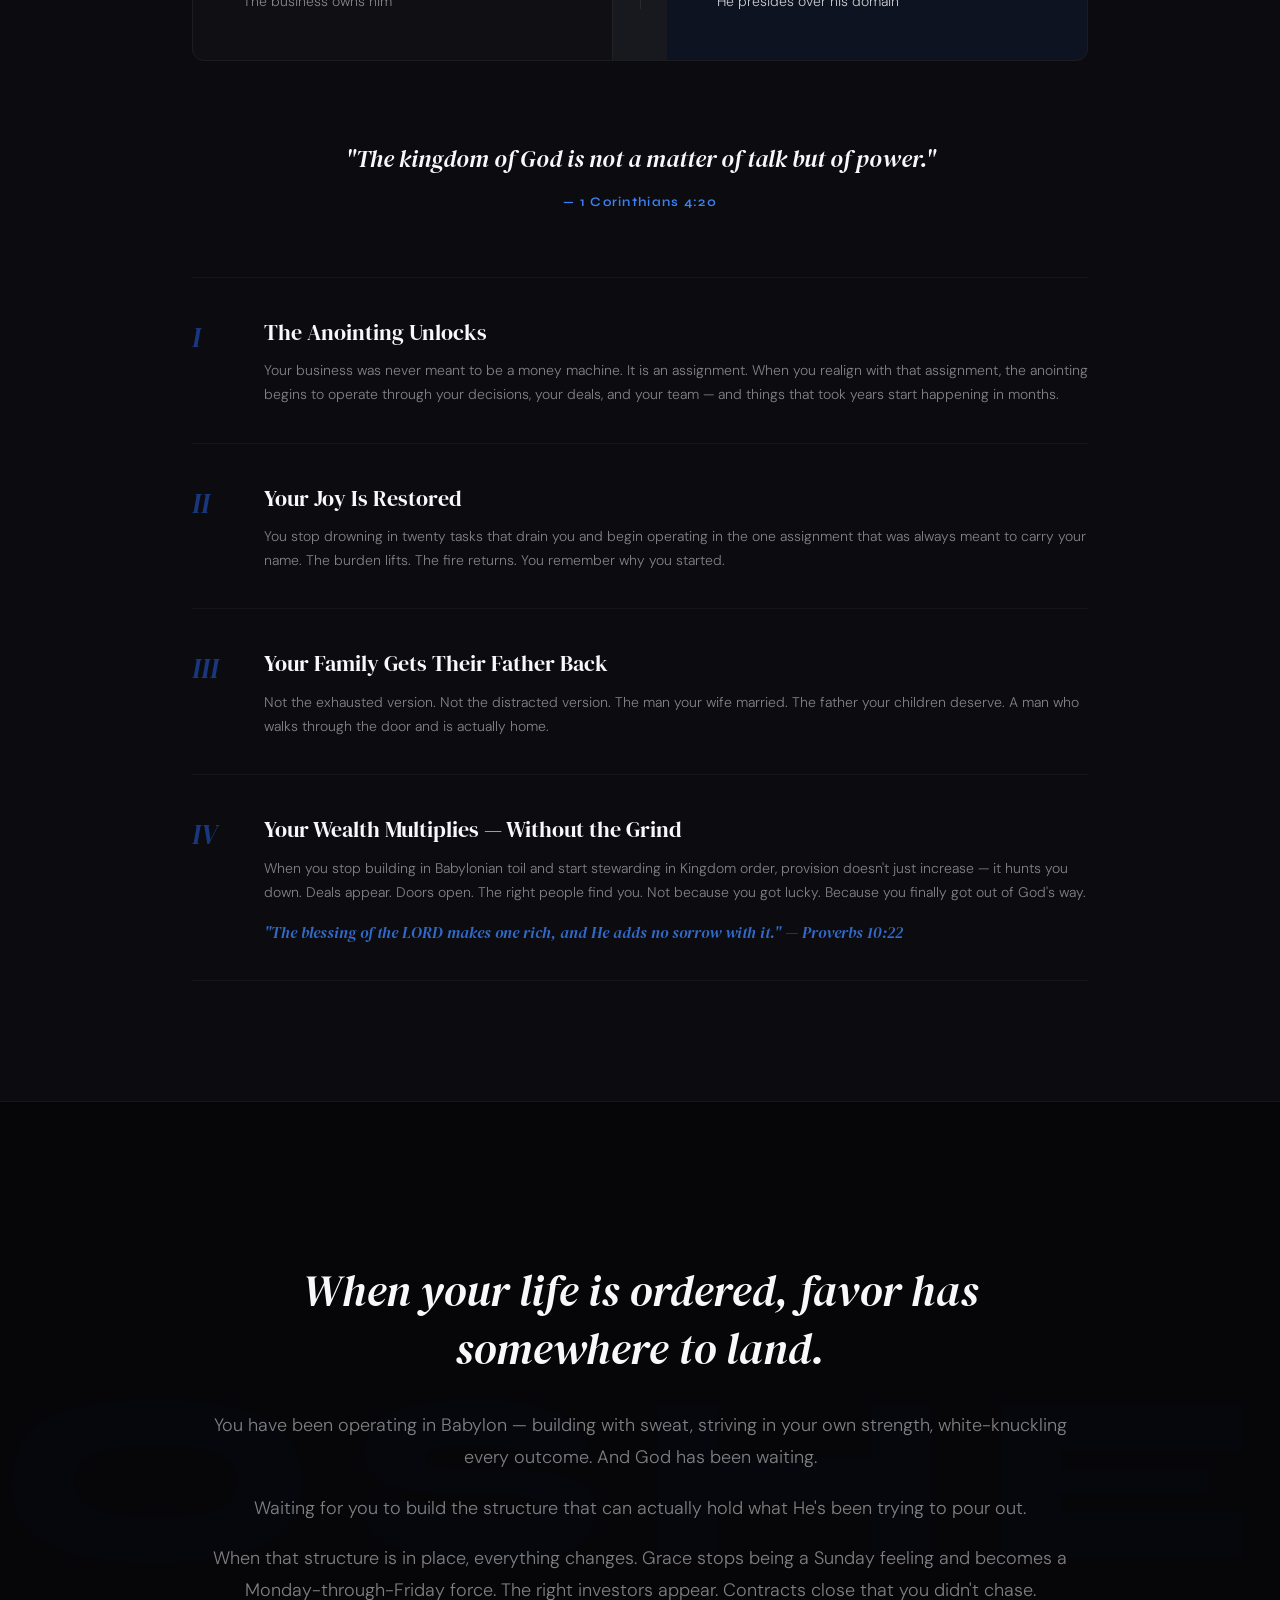
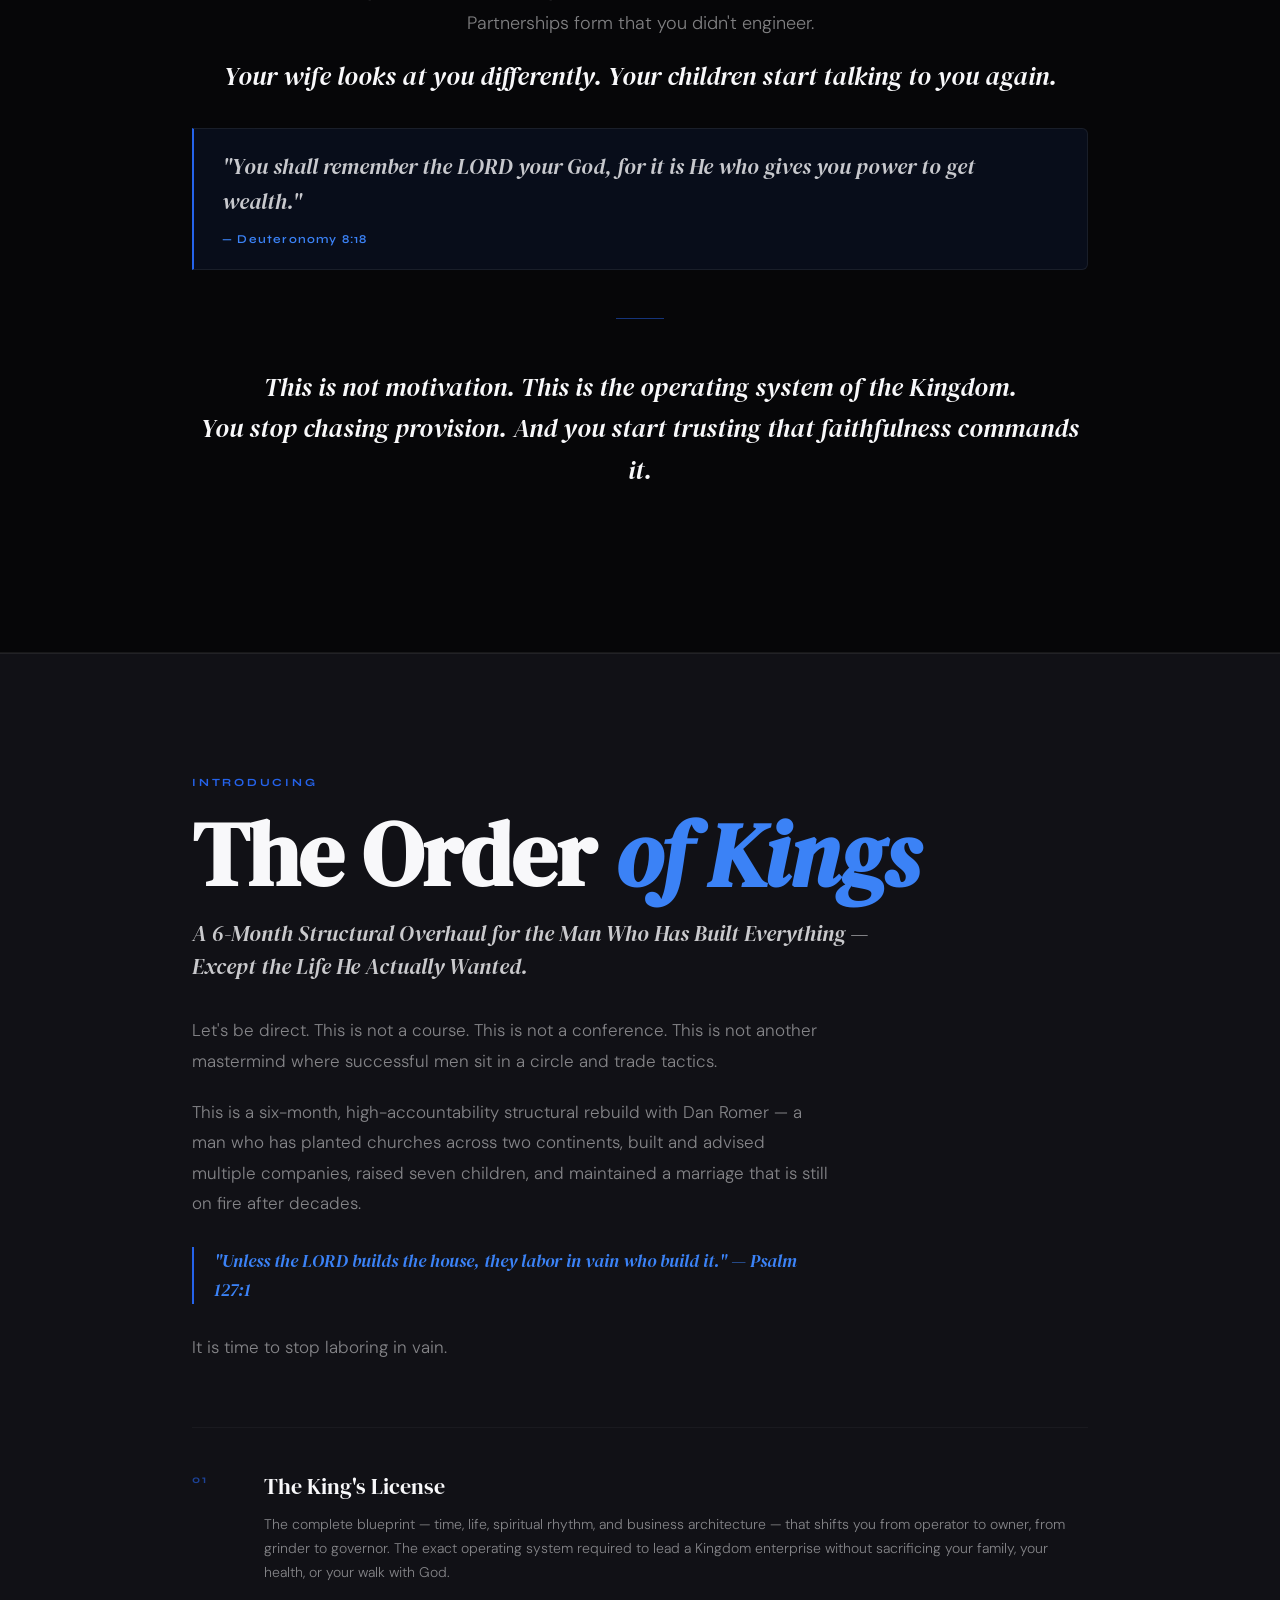
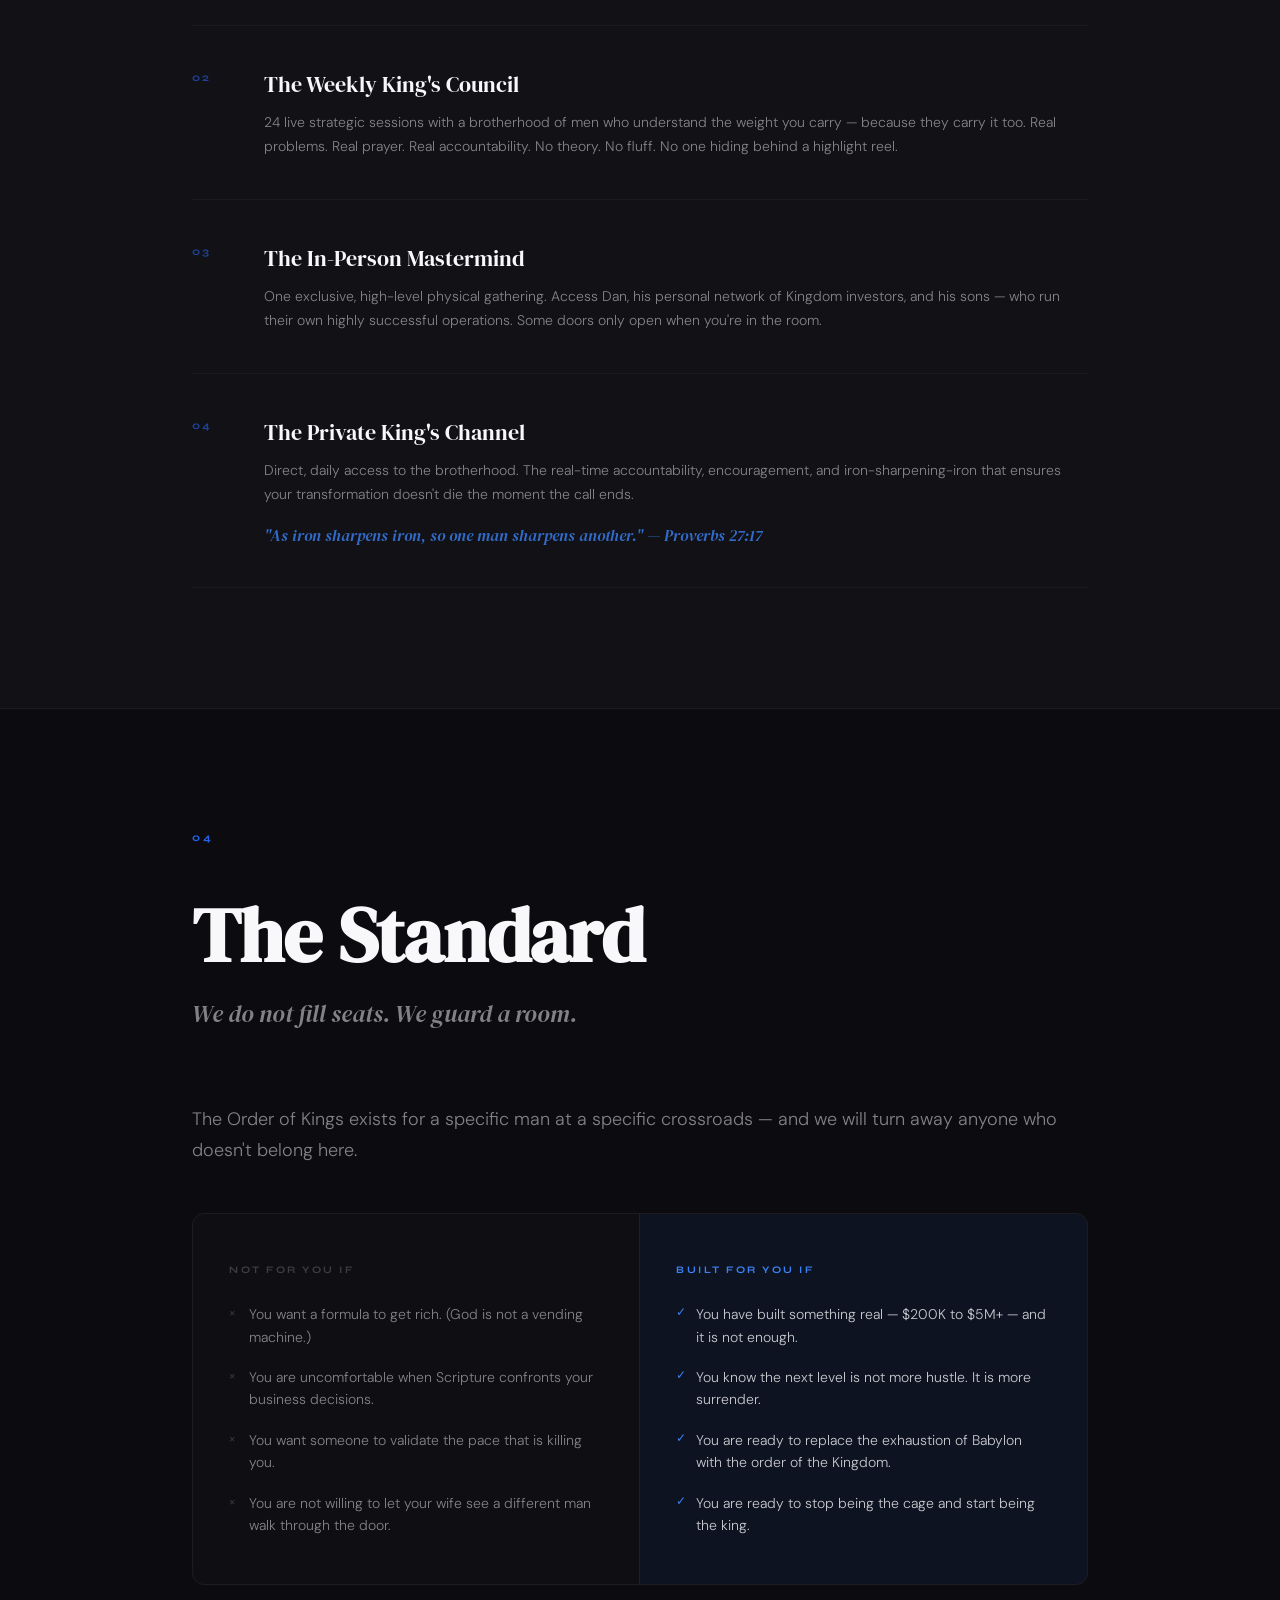
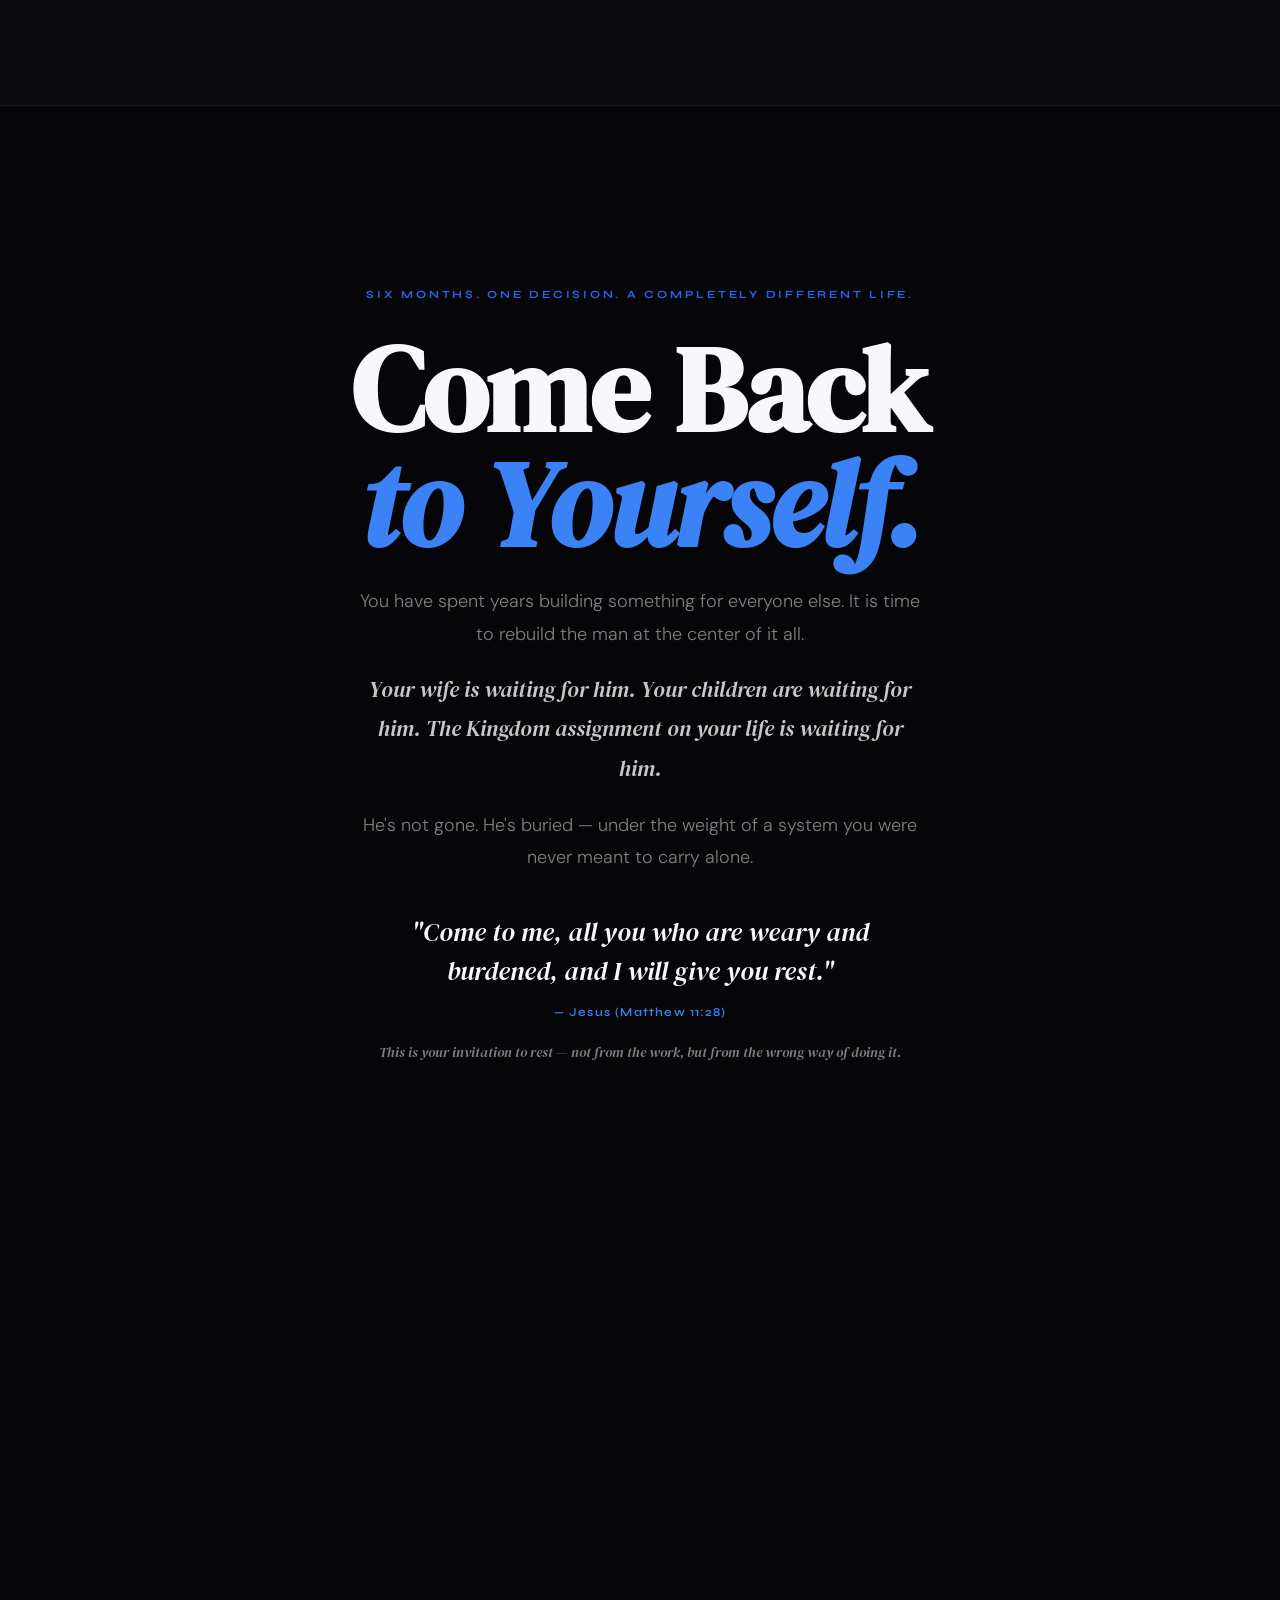
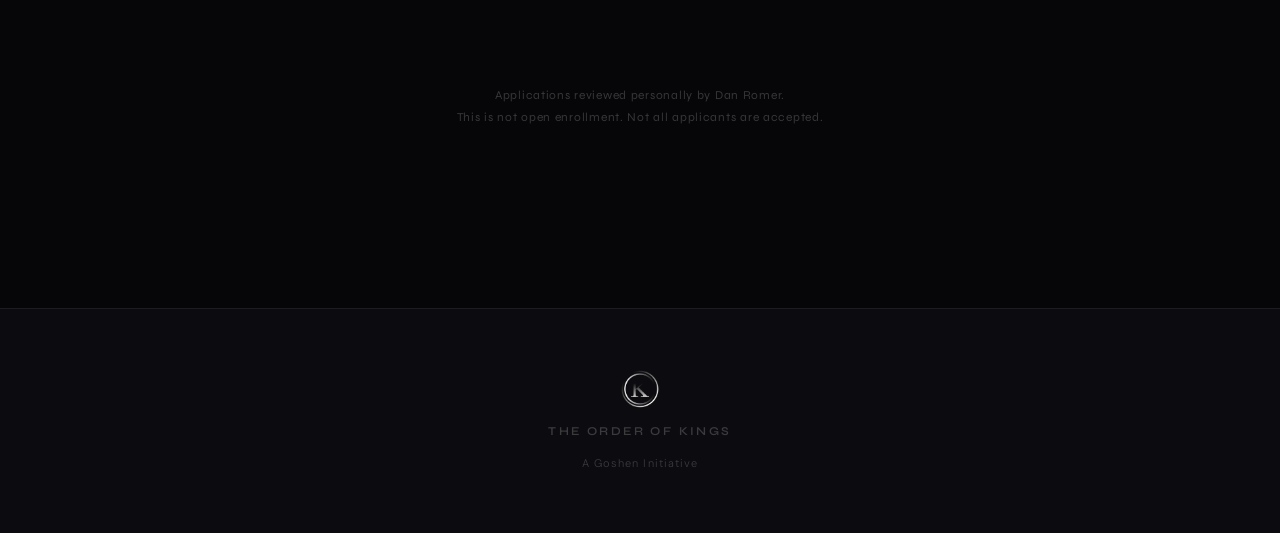
==== commit cfe2fe7f: "Fix UTM forwarding to typeform and embed form inline on landing page - UTM fix: injectDistinctId() n" ====
--- a/index.html
+++ b/index.html
@@ -16,6 +16,7 @@
     !function(t,e){var o,n,p,r;e.__SV||(window.posthog=e,e._i=[],e.init=function(i,s,a){function g(t,e){var o=e.split(".");2==o.length&&(t=t[o[0]],e=o[1]),t[e]=function(){t.push([e].concat(Array.prototype.slice.call(arguments,0)))}}(p=t.createElement("script")).type="text/javascript",p.crossOrigin="anonymous",p.async=!0,p.src=s.api_host+"/static/array.js",(r=t.getElementsByTagName("script")[0]).parentNode.insertBefore(p,r);var u=e;for(void 0!==a?u=e[a]=[]:a="posthog",u.people=u.people||[],u.toString=function(t){var e="posthog";return"posthog"!==a&&(e+="."+a),t||(e+=" (stub)"),e},u.people.toString=function(){return u.people.toString()+" (stub)"},o="capture identify alias people.set people.set_once set_config register register_once unregister opt_out_capturing has_opted_out_capturing opt_in_capturing reset isFeatureEnabled onFeatureFlags getFeatureFlag getFeatureFlagPayload reloadFeatureFlags group updateEarlyAccessFeatureEnrollment getEarlyAccessFeatures on addEventProperties".split(" "),n=0;n<o.length;n++)g(u,o[n]);e._i.push([i,s,a])},e.__SV=1)}(document,window.posthog||[]);
     posthog.init('phc_X4yMXtjgnMJuJ9uGEOTsM4iYtha4OdWSpcJSLrgDA0m', {api_host: 'https://us.i.posthog.com'});
   </script>
+  <link rel="stylesheet" href="//embed.typeform.com/next/css/widget.css">
   <script src="https://fast.wistia.com/player.js" async></script>
   <script src="https://fast.wistia.com/embed/zlmkgsydb8.js" async type="module"></script>
   <style>wistia-player[media-id='zlmkgsydb8']:not(:defined) { background: center / contain no-repeat url('https://fast.wistia.com/embed/medias/zlmkgsydb8/swatch'); display: block; filter: blur(5px); padding-top:56.25%; }</style>
@@ -50,7 +51,7 @@
     <a href="#" class="nav-logo-link">
       <img src="logo.png" alt="Order of Kings" class="nav-logo-img" style="height:36px;width:auto;filter:invert(1);" />
     </a>
-    <a href="https://qfnp9ak5e8v.typeform.com/to/HFwJlLZg?utm_source=xxxxx&utm_medium=xxxxx&utm_campaign=xxxxx&utm_content=xxxxx" target="_blank" class="btn-pill btn-outline-nav" style="flex-shrink:0;">Apply Now</a>
+    <a href="#apply" class="btn-pill btn-outline-nav js-apply-cta" style="flex-shrink:0;">Apply Now</a>
   </nav>
 
   <!-- HERO -->
@@ -78,7 +79,7 @@
         </div>
       </div>
       <div class="hero-actions">
-        <a href="https://qfnp9ak5e8v.typeform.com/to/HFwJlLZg?utm_source=xxxxx&utm_medium=xxxxx&utm_campaign=xxxxx&utm_content=xxxxx" target="_blank" class="btn-pill btn-primary">Apply to The Order <span>→</span></a>
+        <a href="#apply" class="btn-pill btn-primary js-apply-cta">Apply to The Order <span>→</span></a>
       </div>
       <div class="hero-stat">$311,000,000 combined annual revenue across 30 members</div>
     </div>
@@ -338,9 +339,8 @@
         <cite>— Jesus (Matthew 11:28)</cite>
       </blockquote>
       <p class="apply-invitation">This is your invitation to rest — not from the work, but from the wrong way of doing it.</p>
-      <a href="https://qfnp9ak5e8v.typeform.com/to/HFwJlLZg?utm_source=xxxxx&utm_medium=xxxxx&utm_campaign=xxxxx&utm_content=xxxxx" target="_blank" class="btn-pill btn-primary btn-lg" id="applyBtn">
-        Apply to See If You're a Fit <span class="btn-arr">→</span>
-      </a>
+      <!-- Typeform inline embed — added 2026-10-09 -->
+      <div id="tf-embed" style="width:100%;min-height:540px;margin:32px 0;"></div>
       <p class="apply-note">Applications reviewed personally by Dan Romer.<br/>This is not open enrollment. Not all applicants are accepted.</p>
     </div>
   </section>
@@ -355,6 +355,7 @@
   </footer>
 
   <script src="script.js"></script>
+  <script src="//embed.typeform.com/next/embed.js"></script>
 
   <!-- A/B test: copy variants + PostHog flag check -->
   <script src="copy-variants.js"></script>
@@ -369,11 +370,13 @@
         document.documentElement.style.opacity = '1';
       }
 
-      // Append ?ph_id=<distinctId> to every Typeform and GHL outbound link
-      // so PostHog identity follows the user into Typeform and the booking page.
+      // Append tracking params to every Typeform and GHL outbound link so
+      // PostHog identity, UTMs, and A/B variant info follow the user downstream.
       function injectDistinctId() {
         var distinctId = posthog.get_distinct_id ? posthog.get_distinct_id() : null;
         if (!distinctId) return;
+        var pageParams = new URLSearchParams(window.location.search);
+        var utmKeys = ['utm_source', 'utm_medium', 'utm_campaign', 'utm_content', 'utm_term'];
         var selectors = [
           'a[href*="typeform.com"]',
           'a[href*="goshenites.com"]',
@@ -383,22 +386,78 @@
           try {
             var url = new URL(link.href);
             url.searchParams.set('ph_id', distinctId);
+            utmKeys.forEach(function(key) {
+              var val = pageParams.get(key);
+              if (val) url.searchParams.set(key, val);
+            });
+            if (window.OOK_COPY_VARIANT) url.searchParams.set('copy_variant', window.OOK_COPY_VARIANT);
+            if (window.OOK_VSL_VARIANT) url.searchParams.set('vsl_variant', window.OOK_VSL_VARIANT);
             link.href = url.toString();
           } catch (e) { /* malformed href — skip */ }
         });
       }
 
-      // Safety net: always reveal within 600ms even if PostHog stalls
-      var fallback = setTimeout(revealPage, 600);
-
-      // Track Apply CTA clicks as the experiment goal event
+      // Build hidden-field map for the typeform embed from current page UTMs + PostHog identity.
+      function getEmbedHiddenFields() {
+        var hidden = {};
+        var pageParams = new URLSearchParams(window.location.search);
+        ['utm_source', 'utm_medium', 'utm_campaign', 'utm_content', 'utm_term'].forEach(function(k) {
+          var v = pageParams.get(k);
+          if (v) hidden[k] = v;
+        });
+        if (posthog.get_distinct_id) hidden.ph_id = posthog.get_distinct_id();
+        if (window.OOK_COPY_VARIANT) hidden.copy_variant = window.OOK_COPY_VARIANT;
+        if (window.OOK_VSL_VARIANT) hidden.vsl_variant = window.OOK_VSL_VARIANT;
+        return hidden;
+      }
+
+      // Initialize the inline Typeform embed. Retries until the tf SDK is ready.
+      function initTypeformEmbed() {
+        if (!window.tf || typeof window.tf.createWidget !== 'function') {
+          setTimeout(initTypeformEmbed, 150);
+          return;
+        }
+        var container = document.getElementById('tf-embed');
+        if (!container || container.dataset.tfInitialized) return;
+        container.dataset.tfInitialized = '1';
+        window.tf.createWidget('HFwJlLZg', {
+          container: container,
+          hidden: getEmbedHiddenFields(),
+          onSubmit: function(event) {
+            if (window.posthog) {
+              posthog.capture('application_submitted', {
+                form_id: 'HFwJlLZg',
+                response_id: event.responseId
+              });
+            }
+          }
+        });
+      }
+
+      // Safety net: always reveal and init embed within 600ms even if PostHog stalls
+      var fallback = setTimeout(function() { initTypeformEmbed(); revealPage(); }, 600);
+
+      // Track Apply CTA clicks. Also re-inject params at click time for any remaining
+      // typeform links so copy_variant and vsl_variant are always up-to-date.
       document.addEventListener('click', function (e) {
-        var link = e.target.closest('a[href*="typeform"]');
-        if (link && window.posthog) {
-          posthog.capture('apply_clicked', {
-            button_id: link.id || null,
-            button_text: (link.textContent || '').trim().slice(0, 80)
-          });
+        var tfLink = e.target.closest('a[href*="typeform"]');
+        var ctaLink = e.target.closest('.js-apply-cta');
+        var el = tfLink || ctaLink;
+        if (el && window.posthog) {
+          if (tfLink) injectDistinctId();
+          var vslProps = {};
+          var player = window.OOK_VSL_PLAYER;
+          if (player && player.duration) {
+            var current = player.currentTime || 0;
+            var duration = player.duration;
+            vslProps.vsl_seconds_watched = Math.round(current);
+            vslProps.vsl_duration = Math.round(duration);
+            vslProps.vsl_percent_watched = Math.round((current / duration) * 100);
+          }
+          posthog.capture('apply_clicked', Object.assign({
+            button_id: el.id || null,
+            button_text: (el.textContent || '').trim().slice(0, 80)
+          }, vslProps));
         }
       });
 
@@ -406,11 +465,14 @@
       posthog.onFeatureFlags(function () {
         clearTimeout(fallback);
         var flag = posthog.getFeatureFlag('landing-copy-test');
+        // Store globally so injectDistinctId can append it to Typeform URLs
+        window.OOK_COPY_VARIANT = flag || 'control';
         // 'control' (or missing/error) renders the existing HTML unchanged
         if (flag && flag !== 'control' && window.COPY_VARIANTS && window.COPY_VARIANTS[flag]) {
           window.COPY_VARIANTS[flag]();
         }
         injectDistinctId();
+        initTypeformEmbed();
         revealPage();
       });
     })();
--- a/styles.css
+++ b/styles.css
@@ -314,10 +314,6 @@
   color: var(--white);
   border-color: var(--white-20);
 }
-  color: var(--white-50);
-  display: flex;
-  transition: color var(--transition);
-}
 
 /* ─── NAV ─── */
 .nav {
@@ -728,11 +724,8 @@
   font-size: clamp(15px, 1.7vw, 17px);
   color: var(--white-50);
   transition: color var(--transition);
-  opacity: 0;
-  transform: translateX(-12px);
   line-height: 1.6;
 }
-.cost-item.shown { opacity: 1; transform: translateX(0); }
 .cost-item:hover { color: var(--white); }
 .cost-item strong { color: var(--white); font-weight: 500; }
 .cost-pip {
@@ -900,10 +893,7 @@
   padding: 36px 0;
   border-bottom: 1px solid var(--border-2);
   transition: padding-left var(--transition), background var(--transition);
-  opacity: 0;
-  transform: translateY(16px);
-}
-.outcome-item.shown { opacity: 1; transform: translateY(0); }
+}
 .outcome-item:first-child { border-top: 1px solid var(--border-2); }
 .outcome-item:hover { padding-left: 8px; }
 
@@ -1071,11 +1061,8 @@
   grid-template-columns: 72px 1fr;
   padding: 40px 0;
   border-bottom: 1px solid var(--border-2);
-  opacity: 0;
-  transform: translateY(16px);
-  transition: opacity 0.6s ease, transform 0.6s ease, padding-left 0.3s;
-}
-.deliv.shown { opacity: 1; transform: translateY(0); }
+  transition: padding-left 0.3s;
+}
 .deliv:first-child { border-top: 1px solid var(--border-2); }
 .deliv:hover { padding-left: 6px; }
 .deliv-n {
@@ -1246,7 +1233,6 @@
   margin-bottom: 48px;
   font-style: italic;
   font-family: var(--font-display);
-}
 }
 .apply-stat {
   margin-top: 20px;
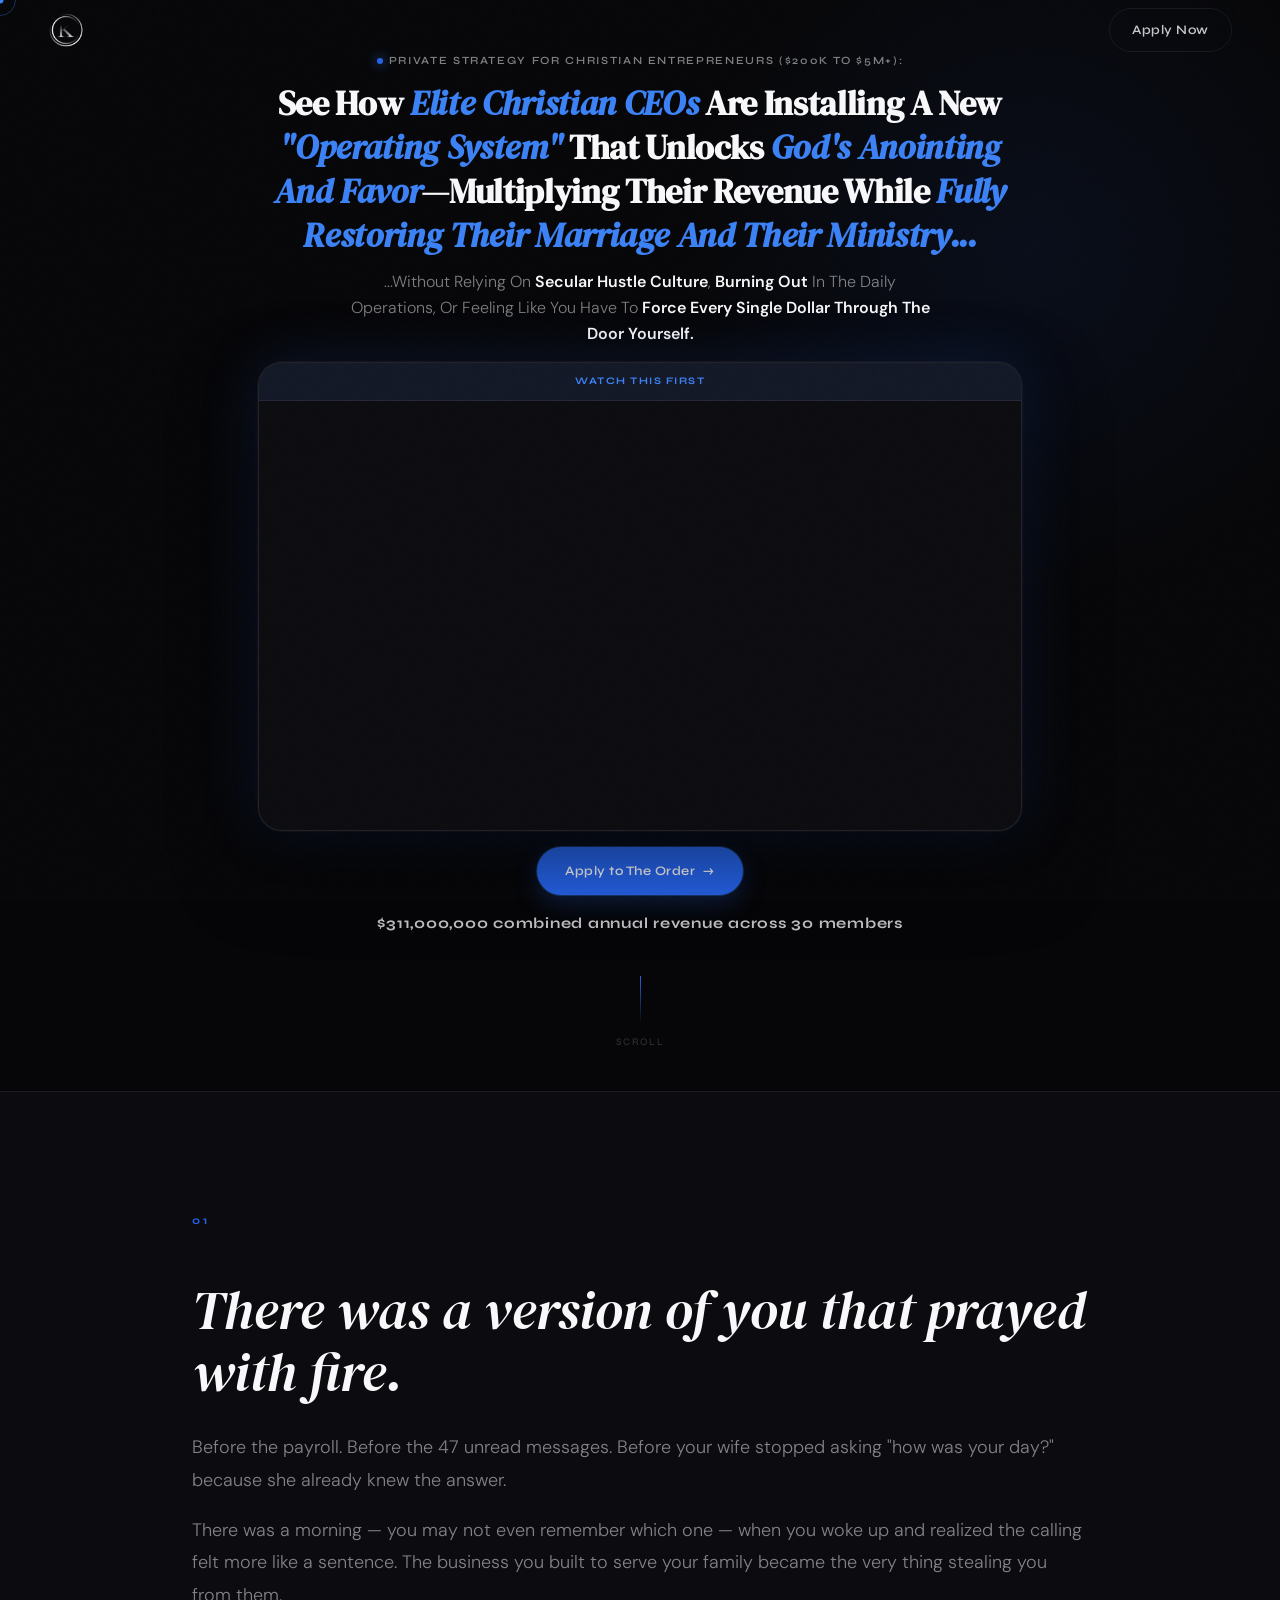
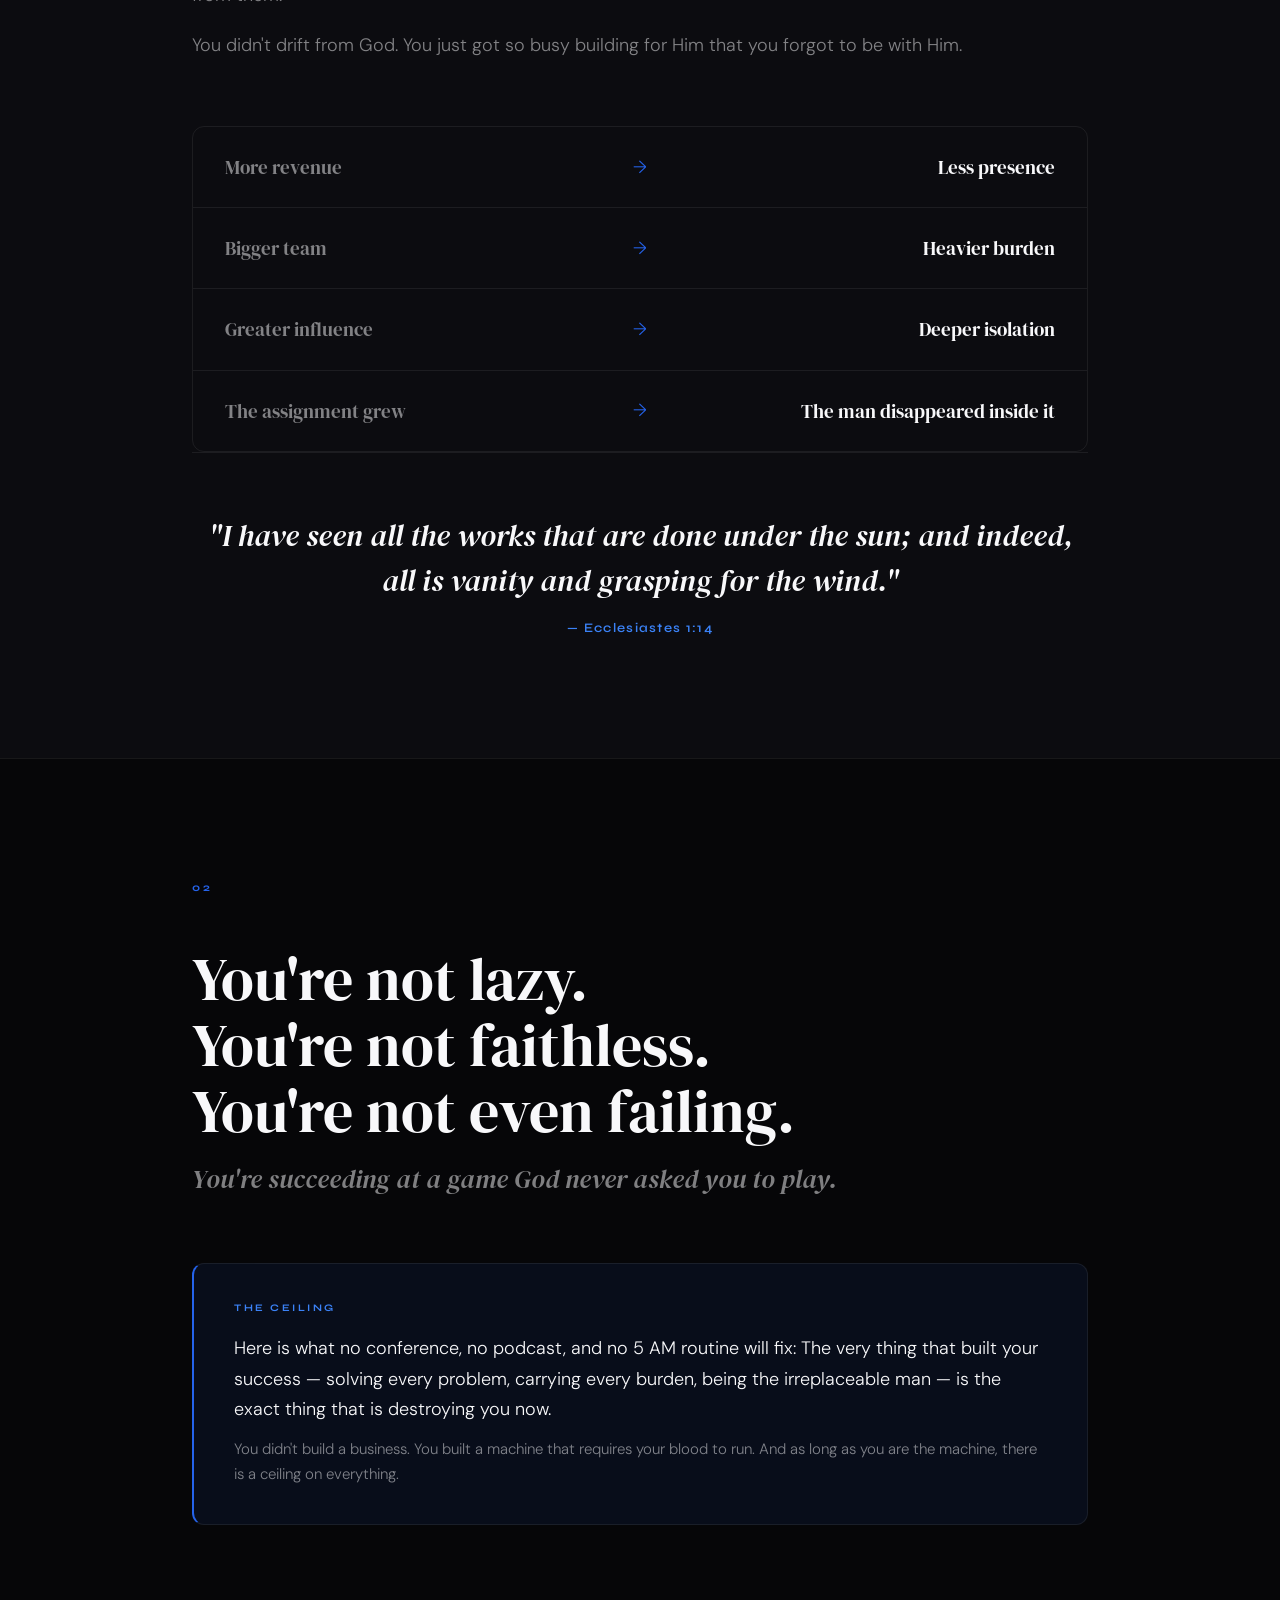
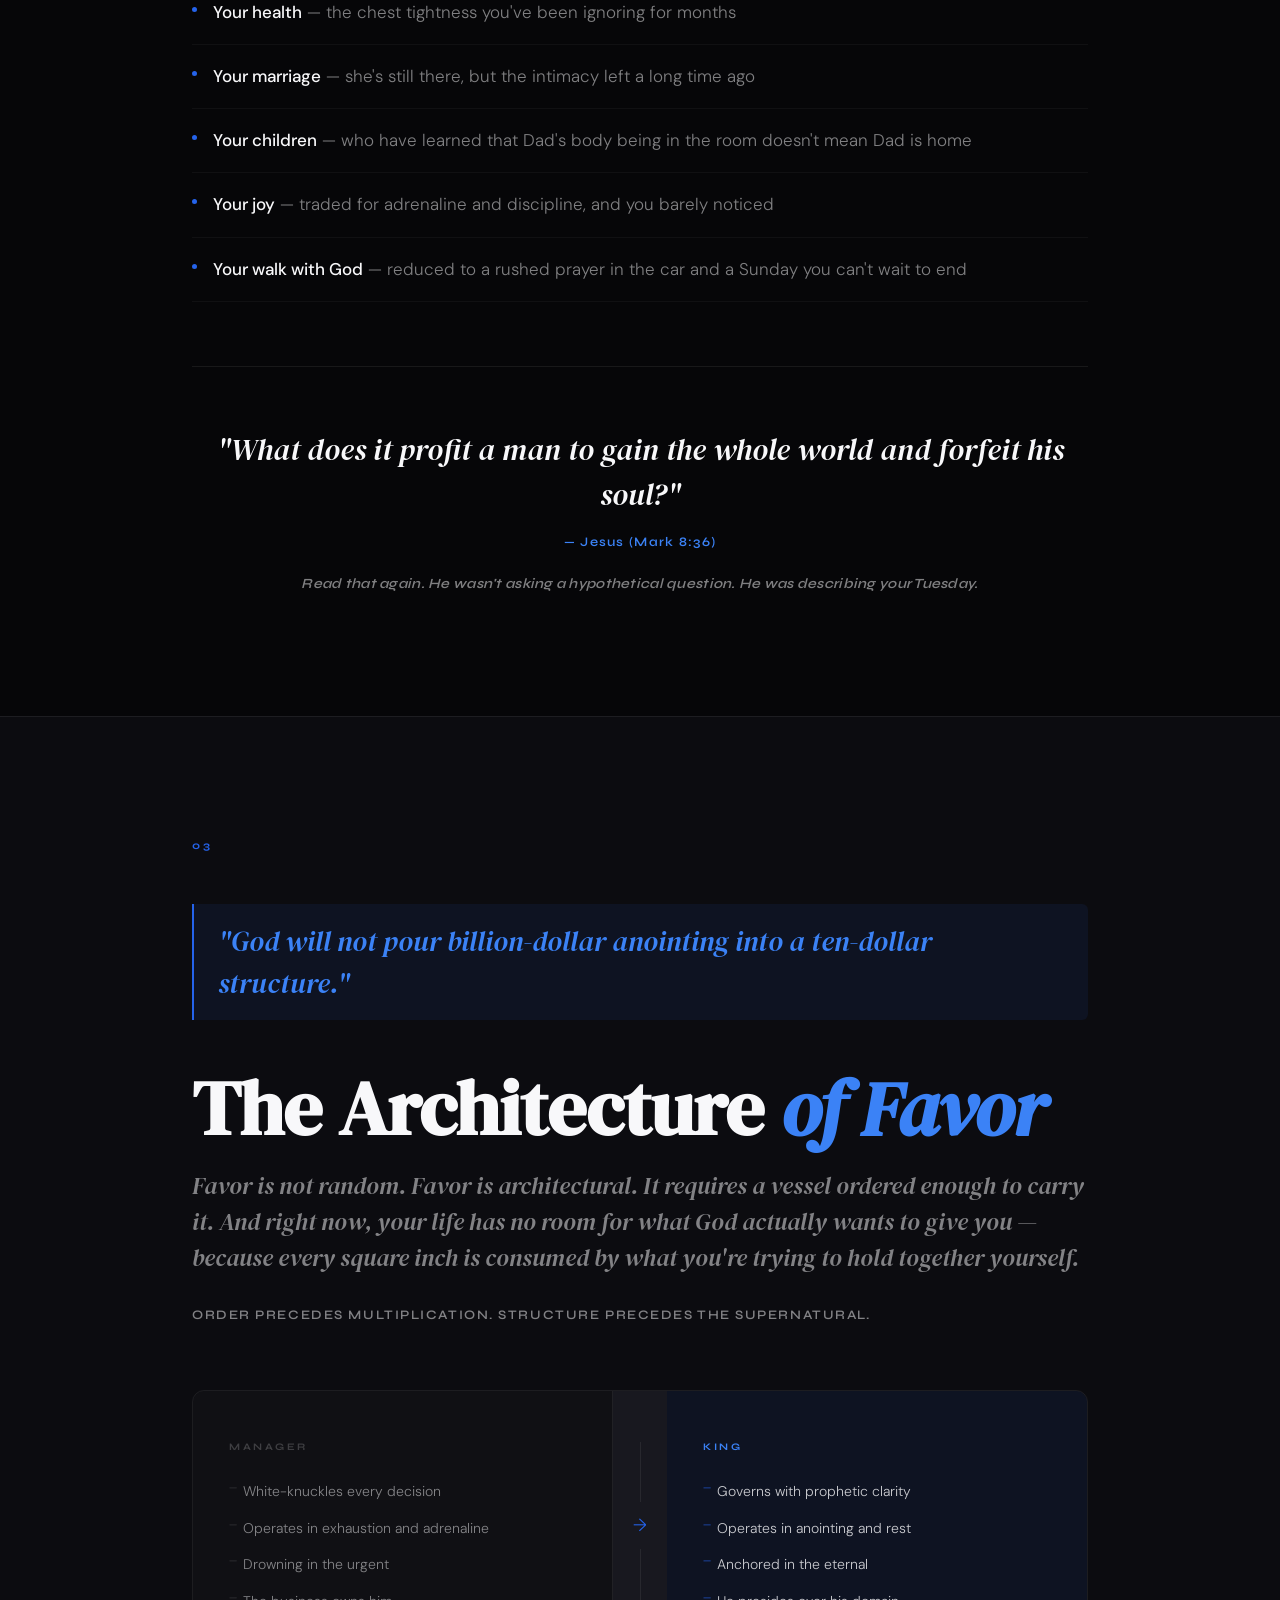
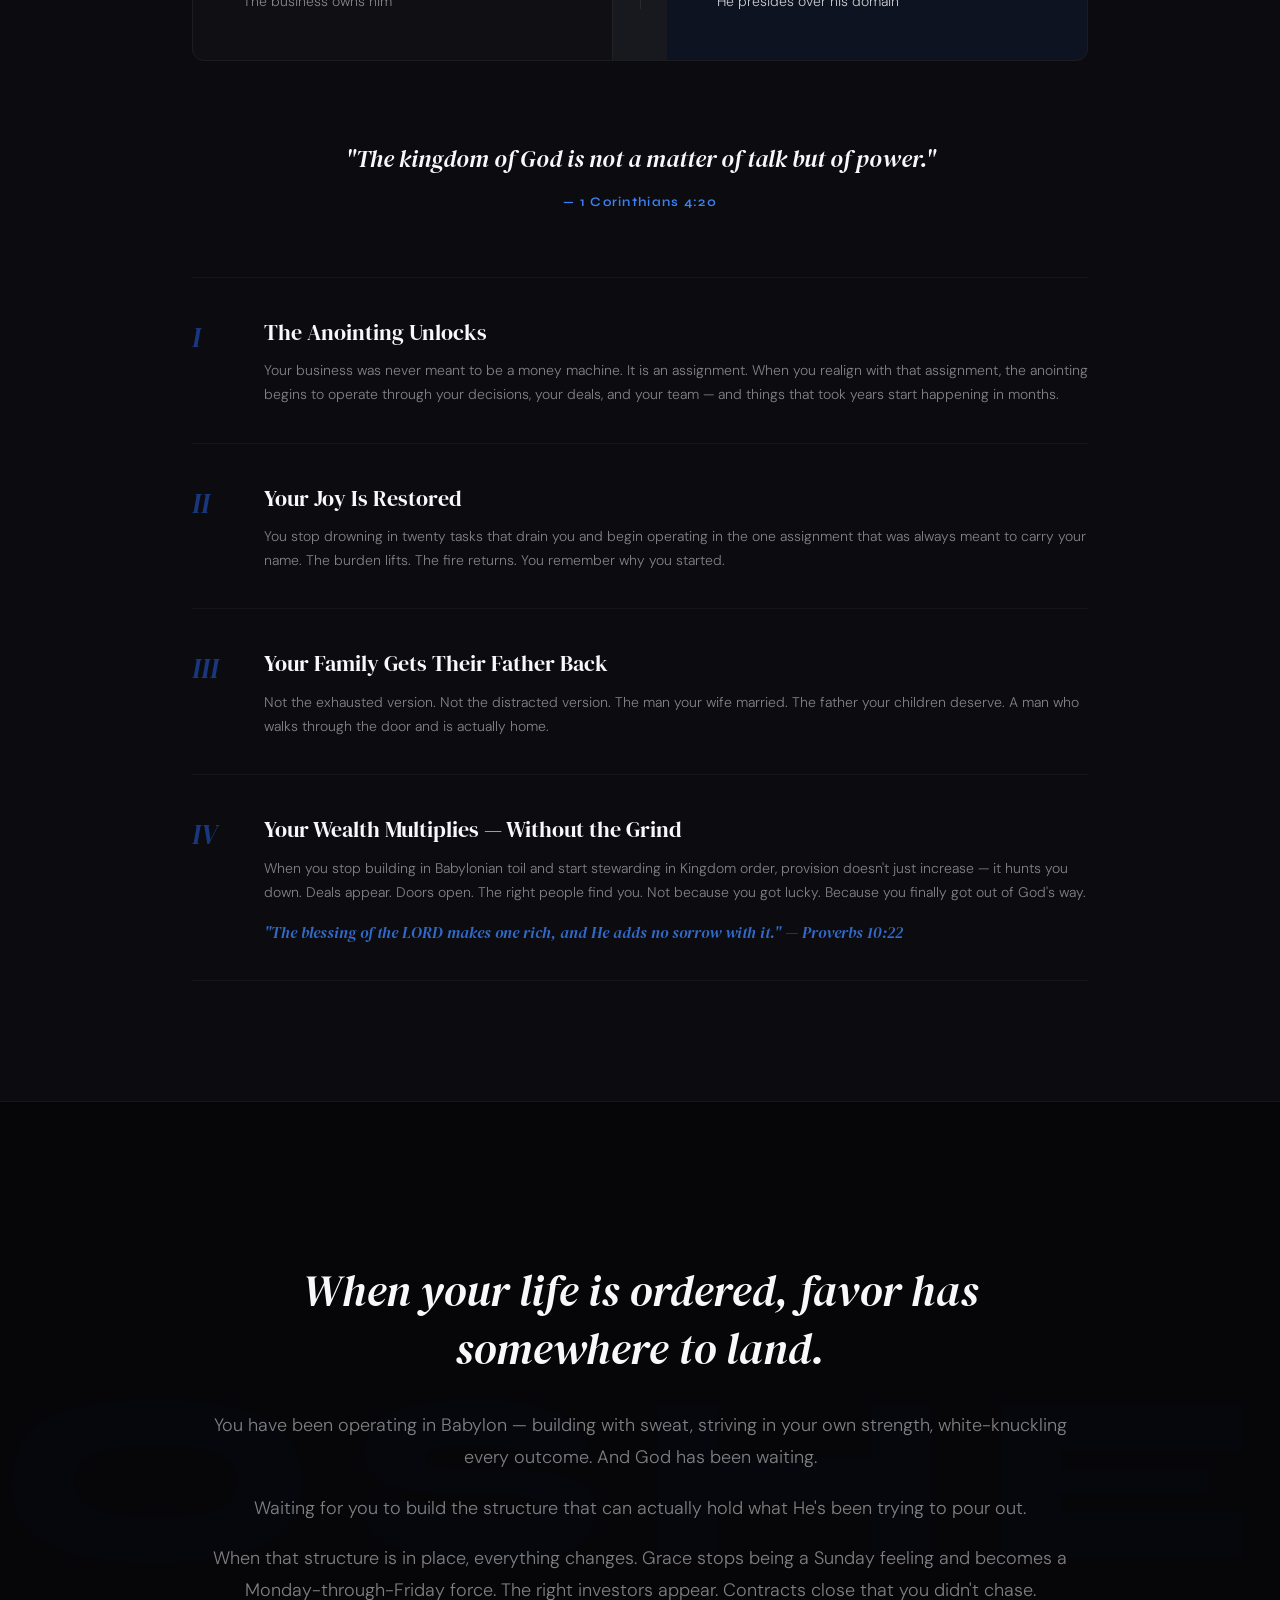
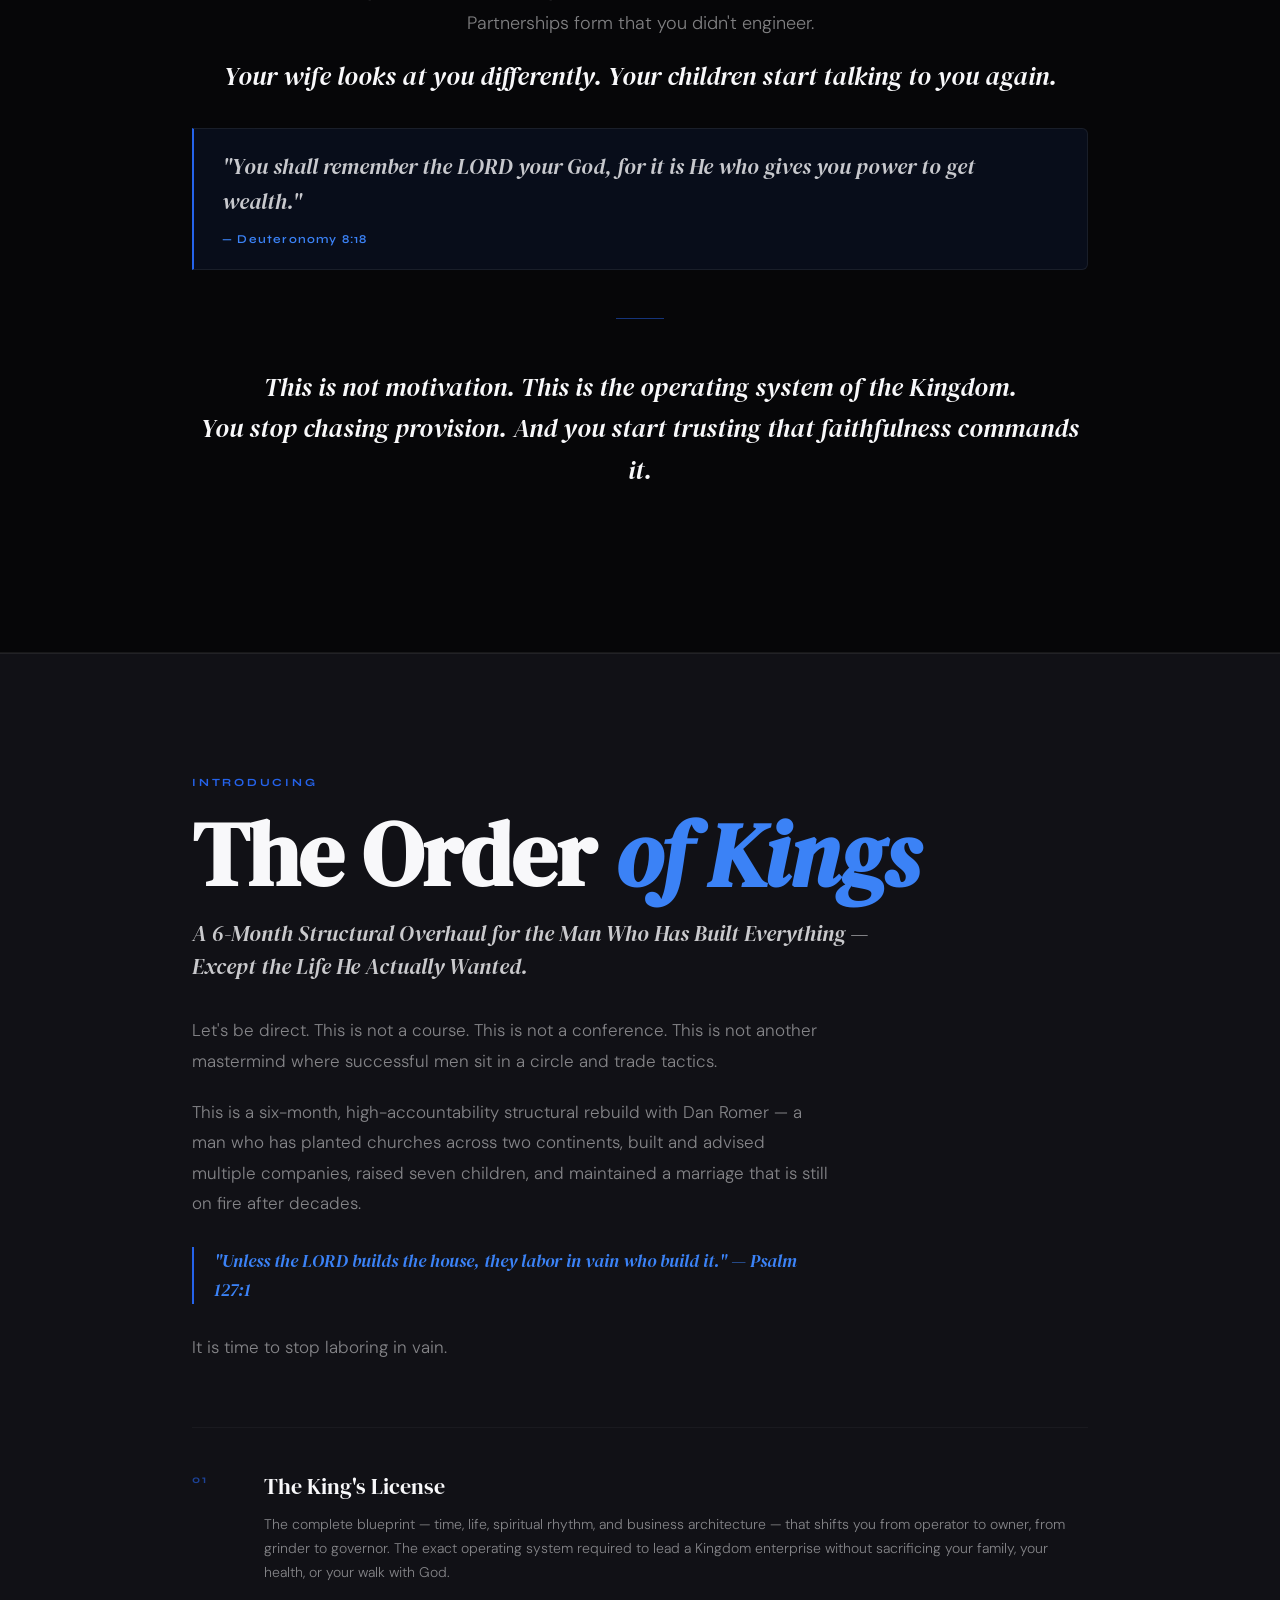
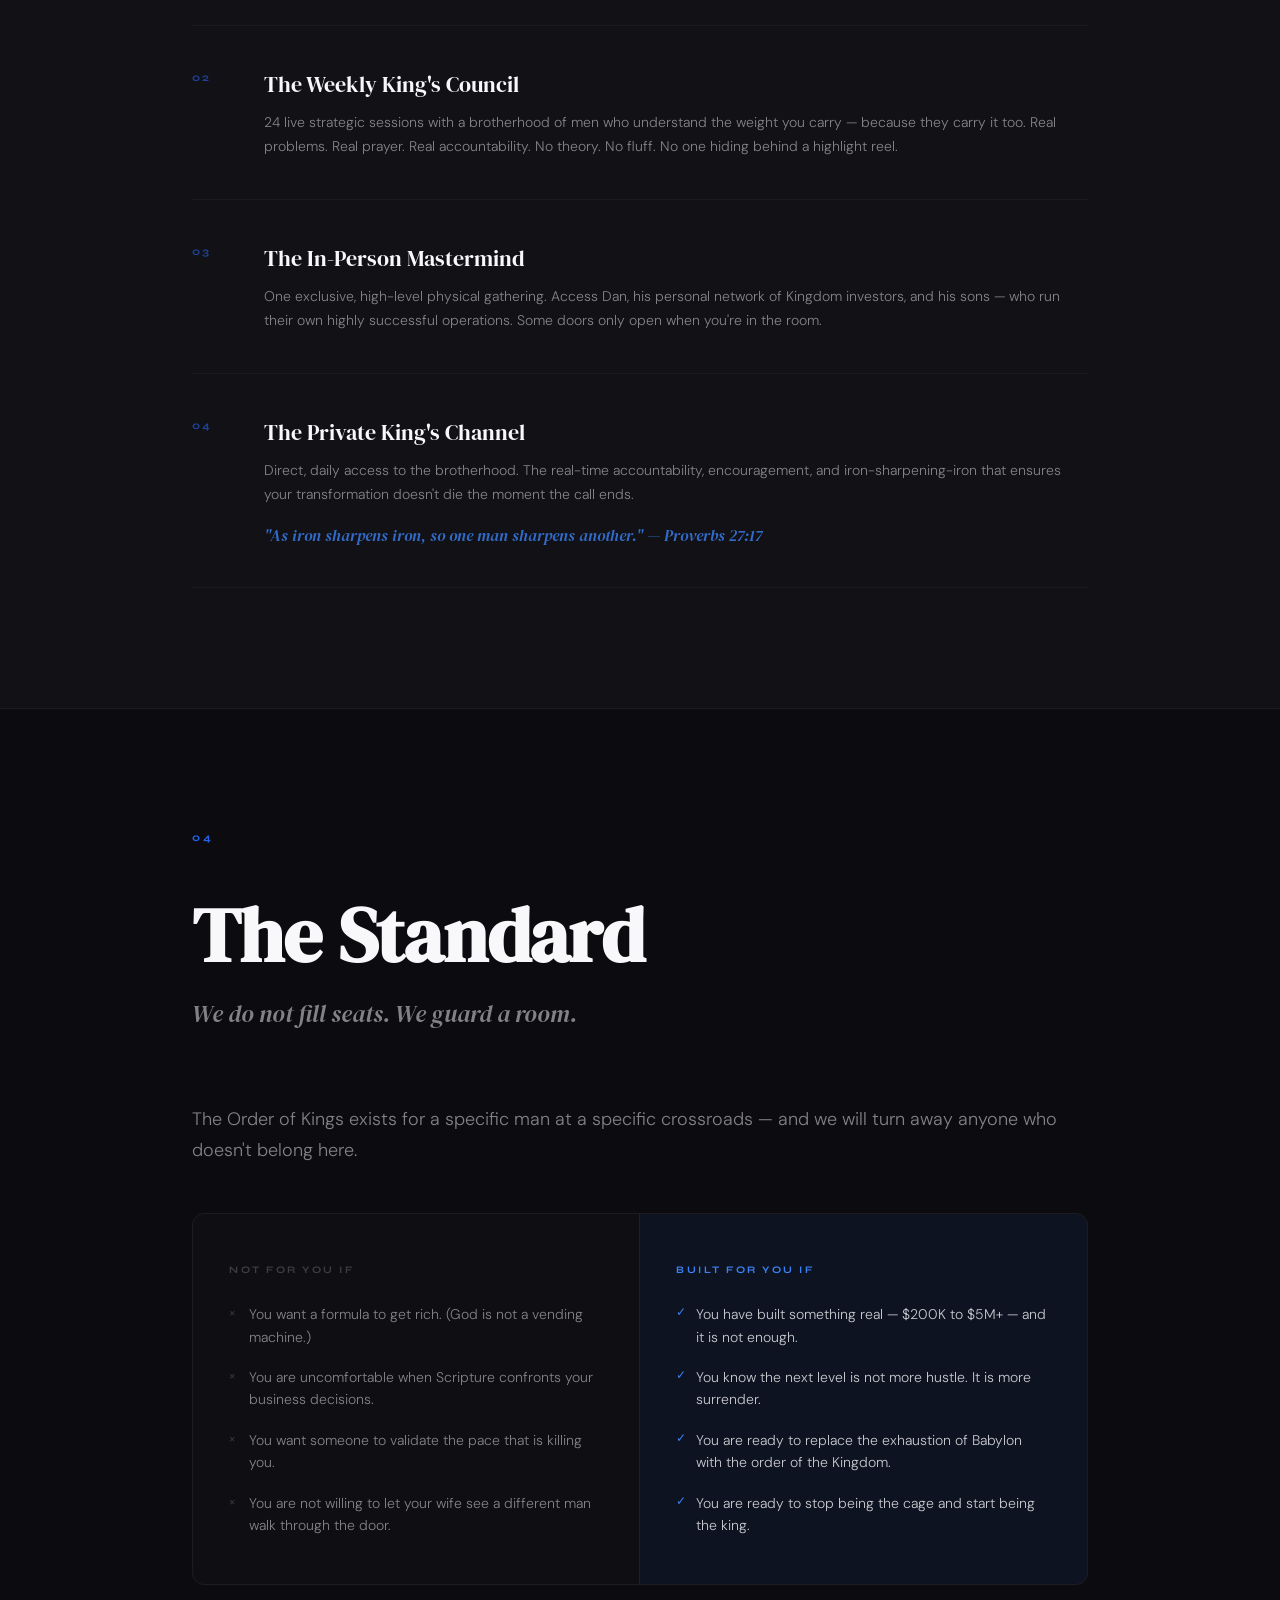
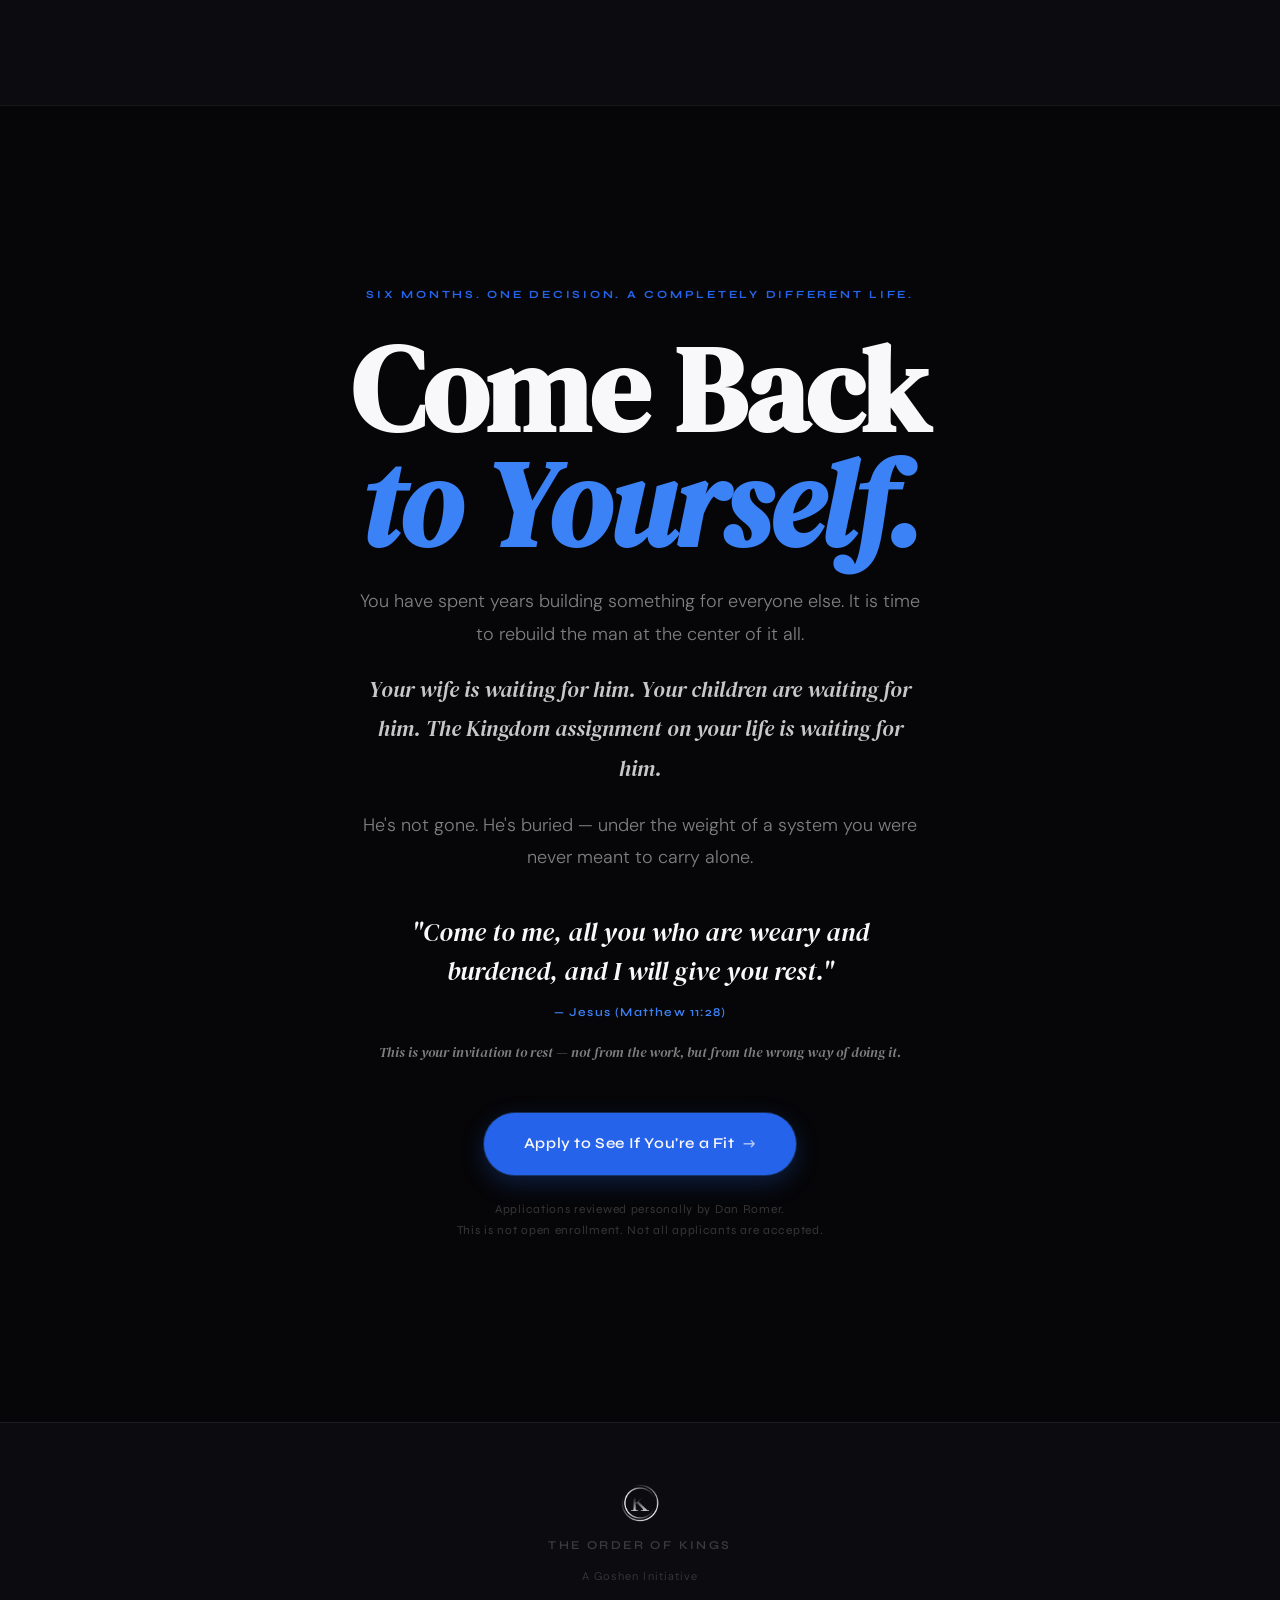
==== commit 7ef67956: "Revert typeform embed back to CTA button linking to dedicated form page Application rate dropped fro" ====
--- a/index.html
+++ b/index.html
@@ -16,7 +16,6 @@
     !function(t,e){var o,n,p,r;e.__SV||(window.posthog=e,e._i=[],e.init=function(i,s,a){function g(t,e){var o=e.split(".");2==o.length&&(t=t[o[0]],e=o[1]),t[e]=function(){t.push([e].concat(Array.prototype.slice.call(arguments,0)))}}(p=t.createElement("script")).type="text/javascript",p.crossOrigin="anonymous",p.async=!0,p.src=s.api_host+"/static/array.js",(r=t.getElementsByTagName("script")[0]).parentNode.insertBefore(p,r);var u=e;for(void 0!==a?u=e[a]=[]:a="posthog",u.people=u.people||[],u.toString=function(t){var e="posthog";return"posthog"!==a&&(e+="."+a),t||(e+=" (stub)"),e},u.people.toString=function(){return u.people.toString()+" (stub)"},o="capture identify alias people.set people.set_once set_config register register_once unregister opt_out_capturing has_opted_out_capturing opt_in_capturing reset isFeatureEnabled onFeatureFlags getFeatureFlag getFeatureFlagPayload reloadFeatureFlags group updateEarlyAccessFeatureEnrollment getEarlyAccessFeatures on addEventProperties".split(" "),n=0;n<o.length;n++)g(u,o[n]);e._i.push([i,s,a])},e.__SV=1)}(document,window.posthog||[]);
     posthog.init('phc_X4yMXtjgnMJuJ9uGEOTsM4iYtha4OdWSpcJSLrgDA0m', {api_host: 'https://us.i.posthog.com'});
   </script>
-  <link rel="stylesheet" href="//embed.typeform.com/next/css/widget.css">
   <script src="https://fast.wistia.com/player.js" async></script>
   <script src="https://fast.wistia.com/embed/zlmkgsydb8.js" async type="module"></script>
   <style>wistia-player[media-id='zlmkgsydb8']:not(:defined) { background: center / contain no-repeat url('https://fast.wistia.com/embed/medias/zlmkgsydb8/swatch'); display: block; filter: blur(5px); padding-top:56.25%; }</style>
@@ -339,8 +338,9 @@
         <cite>— Jesus (Matthew 11:28)</cite>
       </blockquote>
       <p class="apply-invitation">This is your invitation to rest — not from the work, but from the wrong way of doing it.</p>
-      <!-- Typeform inline embed — added 2026-10-09 -->
-      <div id="tf-embed" style="width:100%;min-height:540px;margin:32px 0;"></div>
+      <a href="https://qfnp9ak5e8v.typeform.com/to/HFwJlLZg?utm_source=xxxxx&utm_medium=xxxxx&utm_campaign=xxxxx&utm_content=xxxxx" target="_blank" class="btn-pill btn-primary btn-lg" id="applyBtn">
+        Apply to See If You're a Fit <span class="btn-arr">→</span>
+      </a>
       <p class="apply-note">Applications reviewed personally by Dan Romer.<br/>This is not open enrollment. Not all applicants are accepted.</p>
     </div>
   </section>
@@ -355,7 +355,6 @@
   </footer>
 
   <script src="script.js"></script>
-  <script src="//embed.typeform.com/next/embed.js"></script>
 
   <!-- A/B test: copy variants + PostHog flag check -->
   <script src="copy-variants.js"></script>
@@ -397,48 +396,11 @@
         });
       }
 
-      // Build hidden-field map for the typeform embed from current page UTMs + PostHog identity.
-      function getEmbedHiddenFields() {
-        var hidden = {};
-        var pageParams = new URLSearchParams(window.location.search);
-        ['utm_source', 'utm_medium', 'utm_campaign', 'utm_content', 'utm_term'].forEach(function(k) {
-          var v = pageParams.get(k);
-          if (v) hidden[k] = v;
-        });
-        if (posthog.get_distinct_id) hidden.ph_id = posthog.get_distinct_id();
-        if (window.OOK_COPY_VARIANT) hidden.copy_variant = window.OOK_COPY_VARIANT;
-        if (window.OOK_VSL_VARIANT) hidden.vsl_variant = window.OOK_VSL_VARIANT;
-        return hidden;
-      }
-
-      // Initialize the inline Typeform embed. Retries until the tf SDK is ready.
-      function initTypeformEmbed() {
-        if (!window.tf || typeof window.tf.createWidget !== 'function') {
-          setTimeout(initTypeformEmbed, 150);
-          return;
-        }
-        var container = document.getElementById('tf-embed');
-        if (!container || container.dataset.tfInitialized) return;
-        container.dataset.tfInitialized = '1';
-        window.tf.createWidget('HFwJlLZg', {
-          container: container,
-          hidden: getEmbedHiddenFields(),
-          onSubmit: function(event) {
-            if (window.posthog) {
-              posthog.capture('application_submitted', {
-                form_id: 'HFwJlLZg',
-                response_id: event.responseId
-              });
-            }
-          }
-        });
-      }
-
-      // Safety net: always reveal and init embed within 600ms even if PostHog stalls
-      var fallback = setTimeout(function() { initTypeformEmbed(); revealPage(); }, 600);
-
-      // Track Apply CTA clicks. Also re-inject params at click time for any remaining
-      // typeform links so copy_variant and vsl_variant are always up-to-date.
+      // Safety net: always reveal within 600ms even if PostHog stalls
+      var fallback = setTimeout(function() { revealPage(); }, 600);
+
+      // Track Apply CTA clicks. Re-inject params at click time so copy_variant
+      // and vsl_variant are always up-to-date when the user clicks.
       document.addEventListener('click', function (e) {
         var tfLink = e.target.closest('a[href*="typeform"]');
         var ctaLink = e.target.closest('.js-apply-cta');
@@ -472,7 +434,6 @@
           window.COPY_VARIANTS[flag]();
         }
         injectDistinctId();
-        initTypeformEmbed();
         revealPage();
       });
     })();
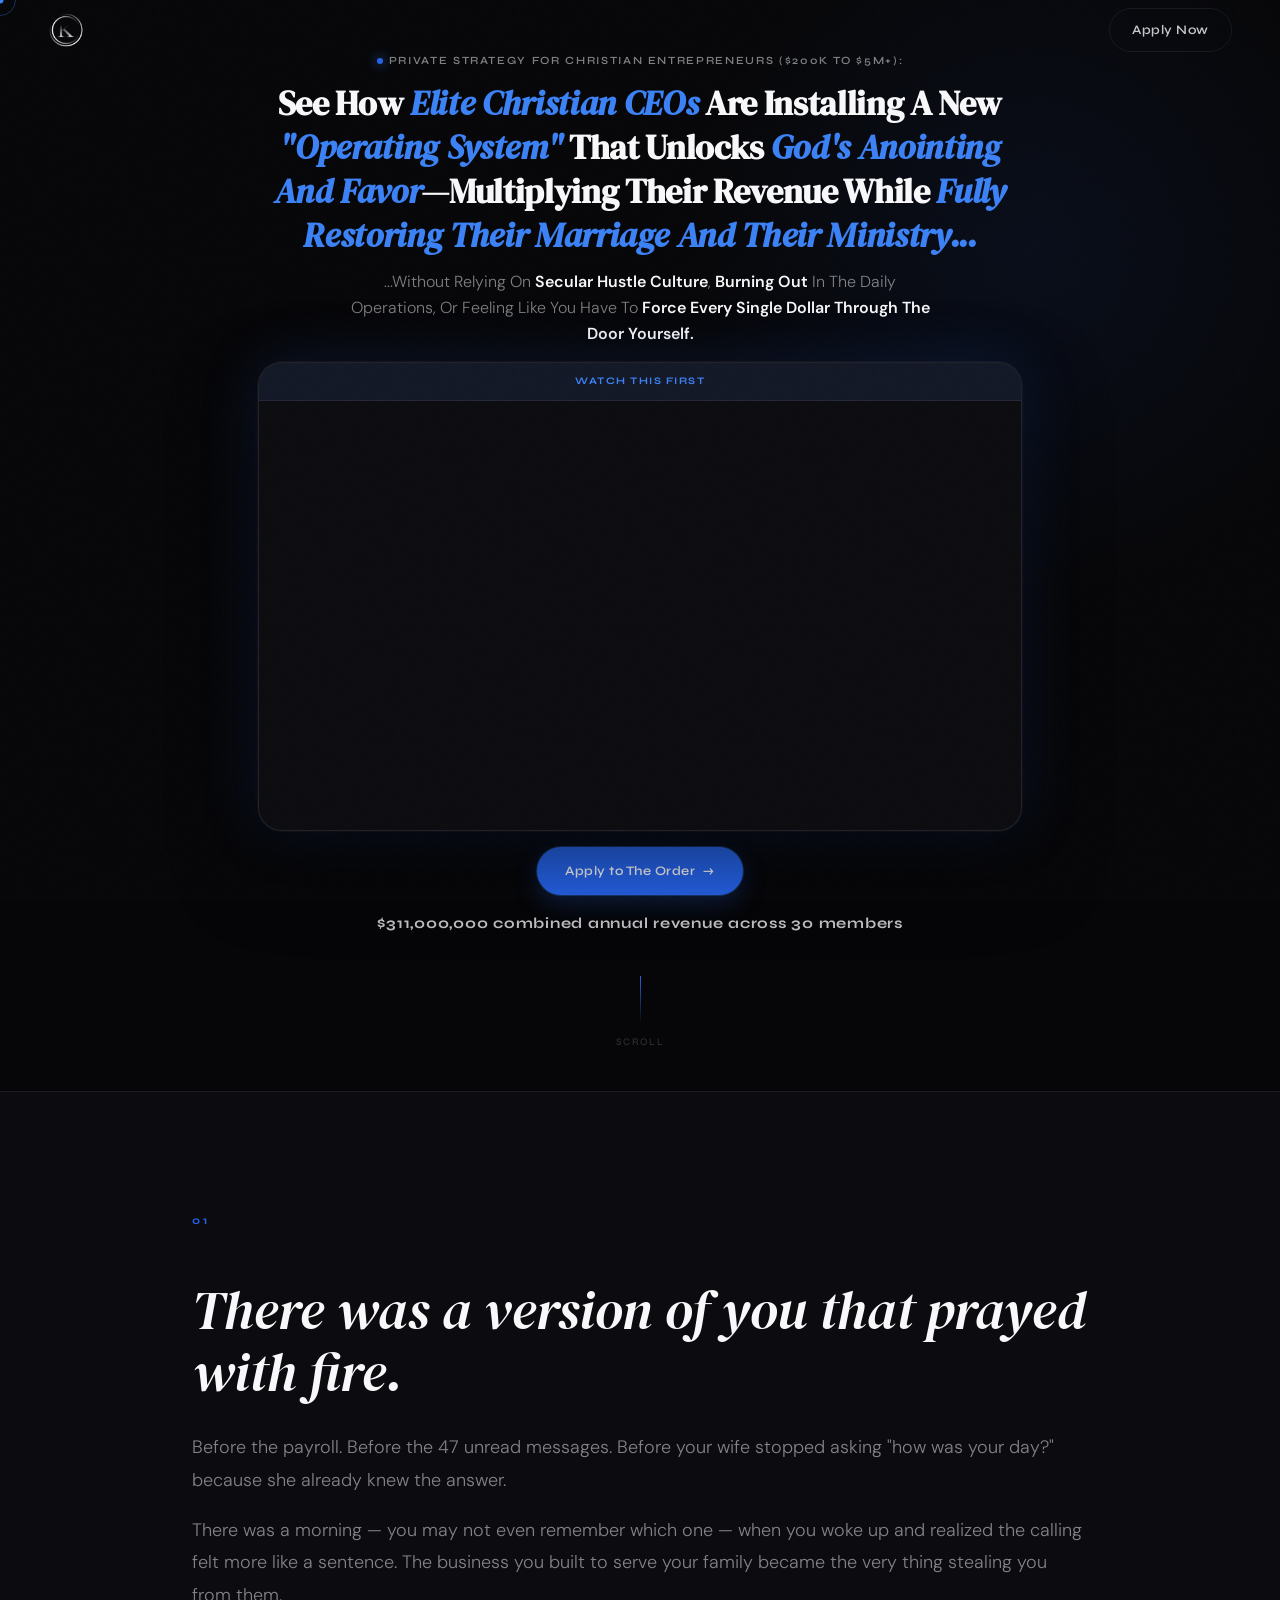
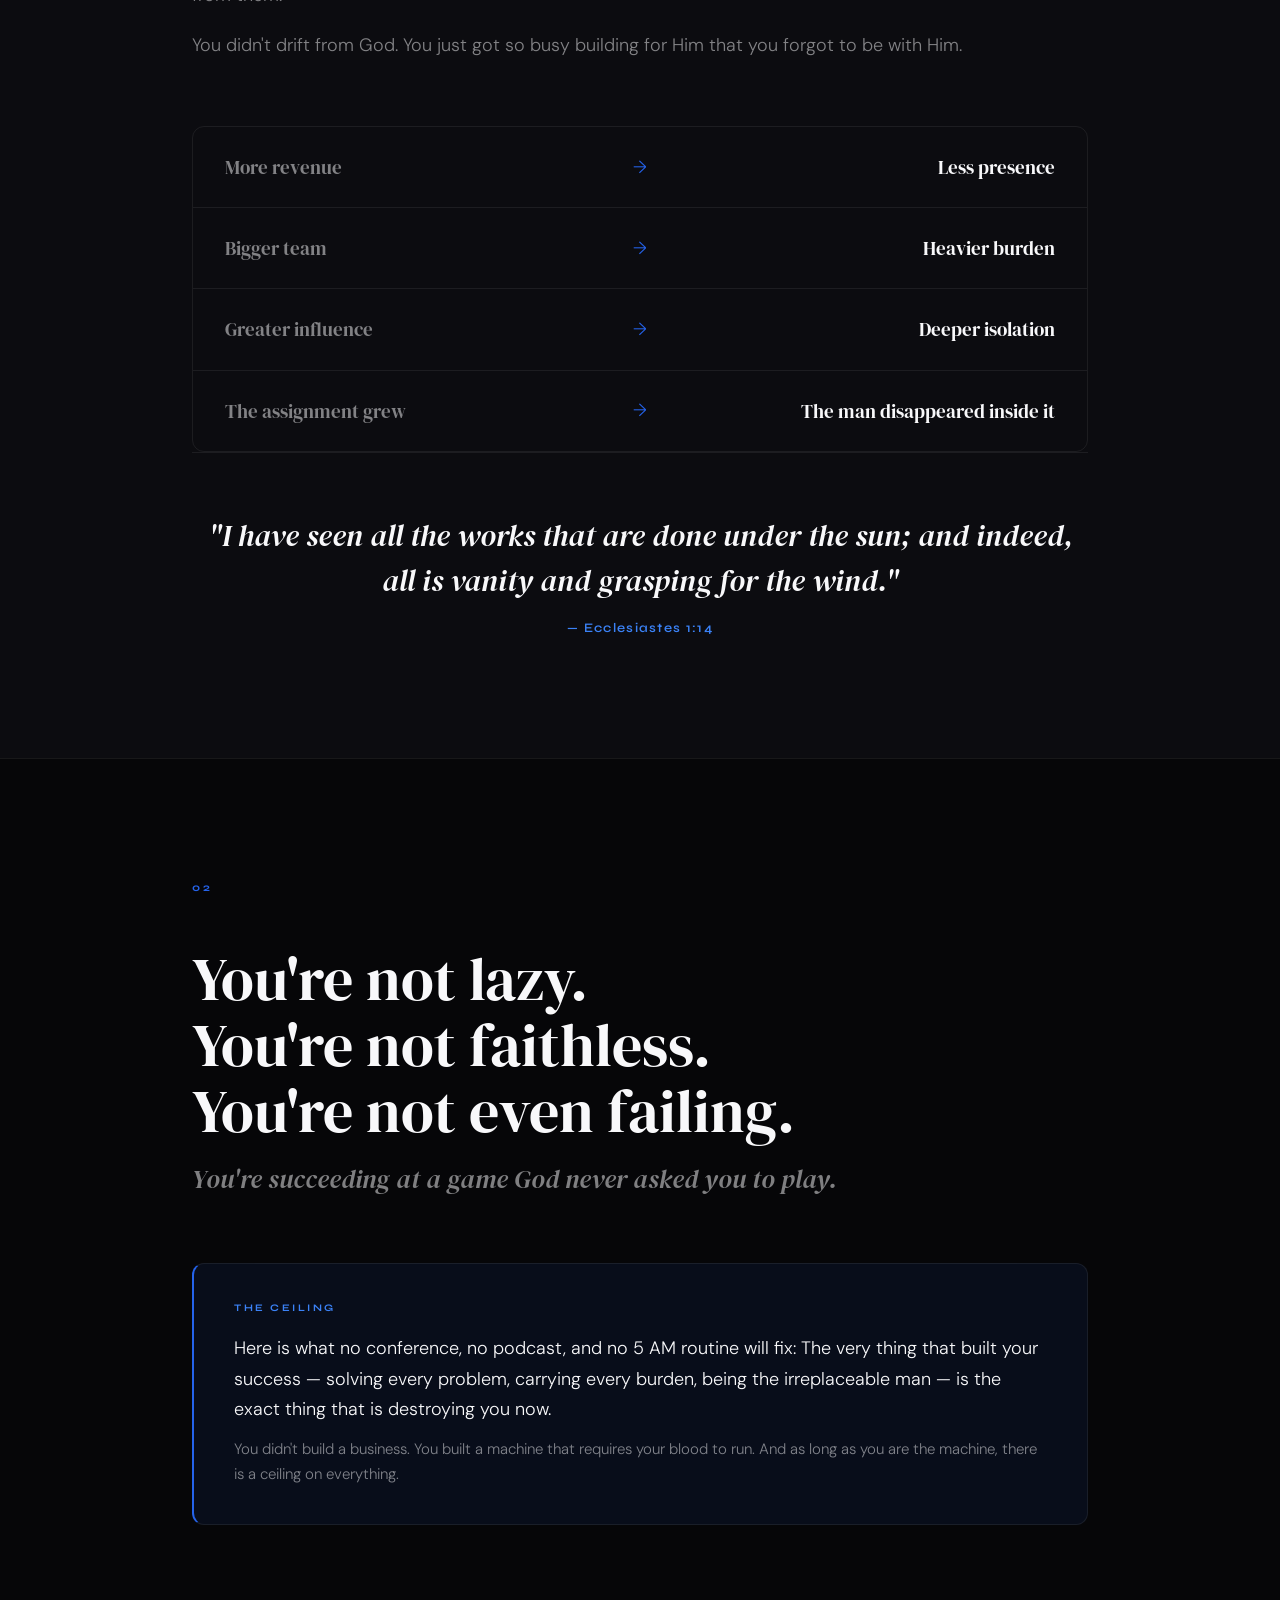
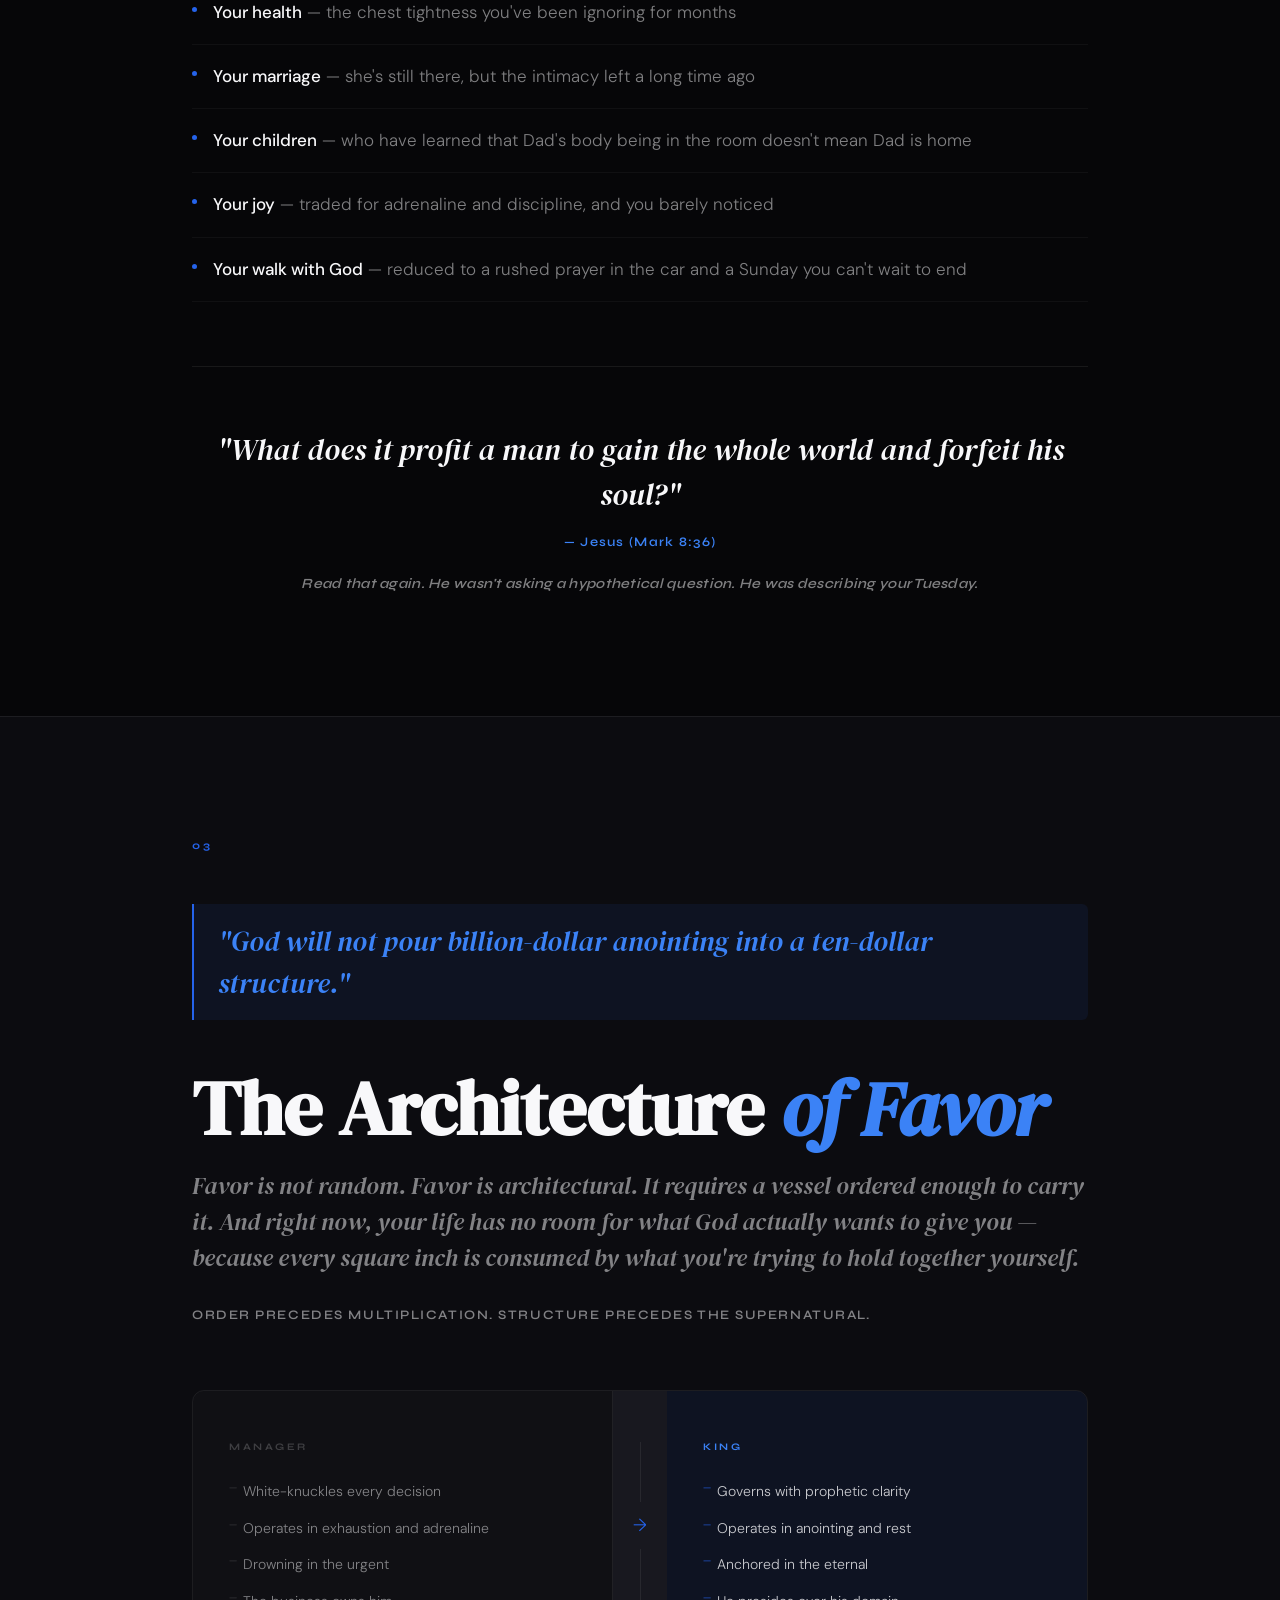
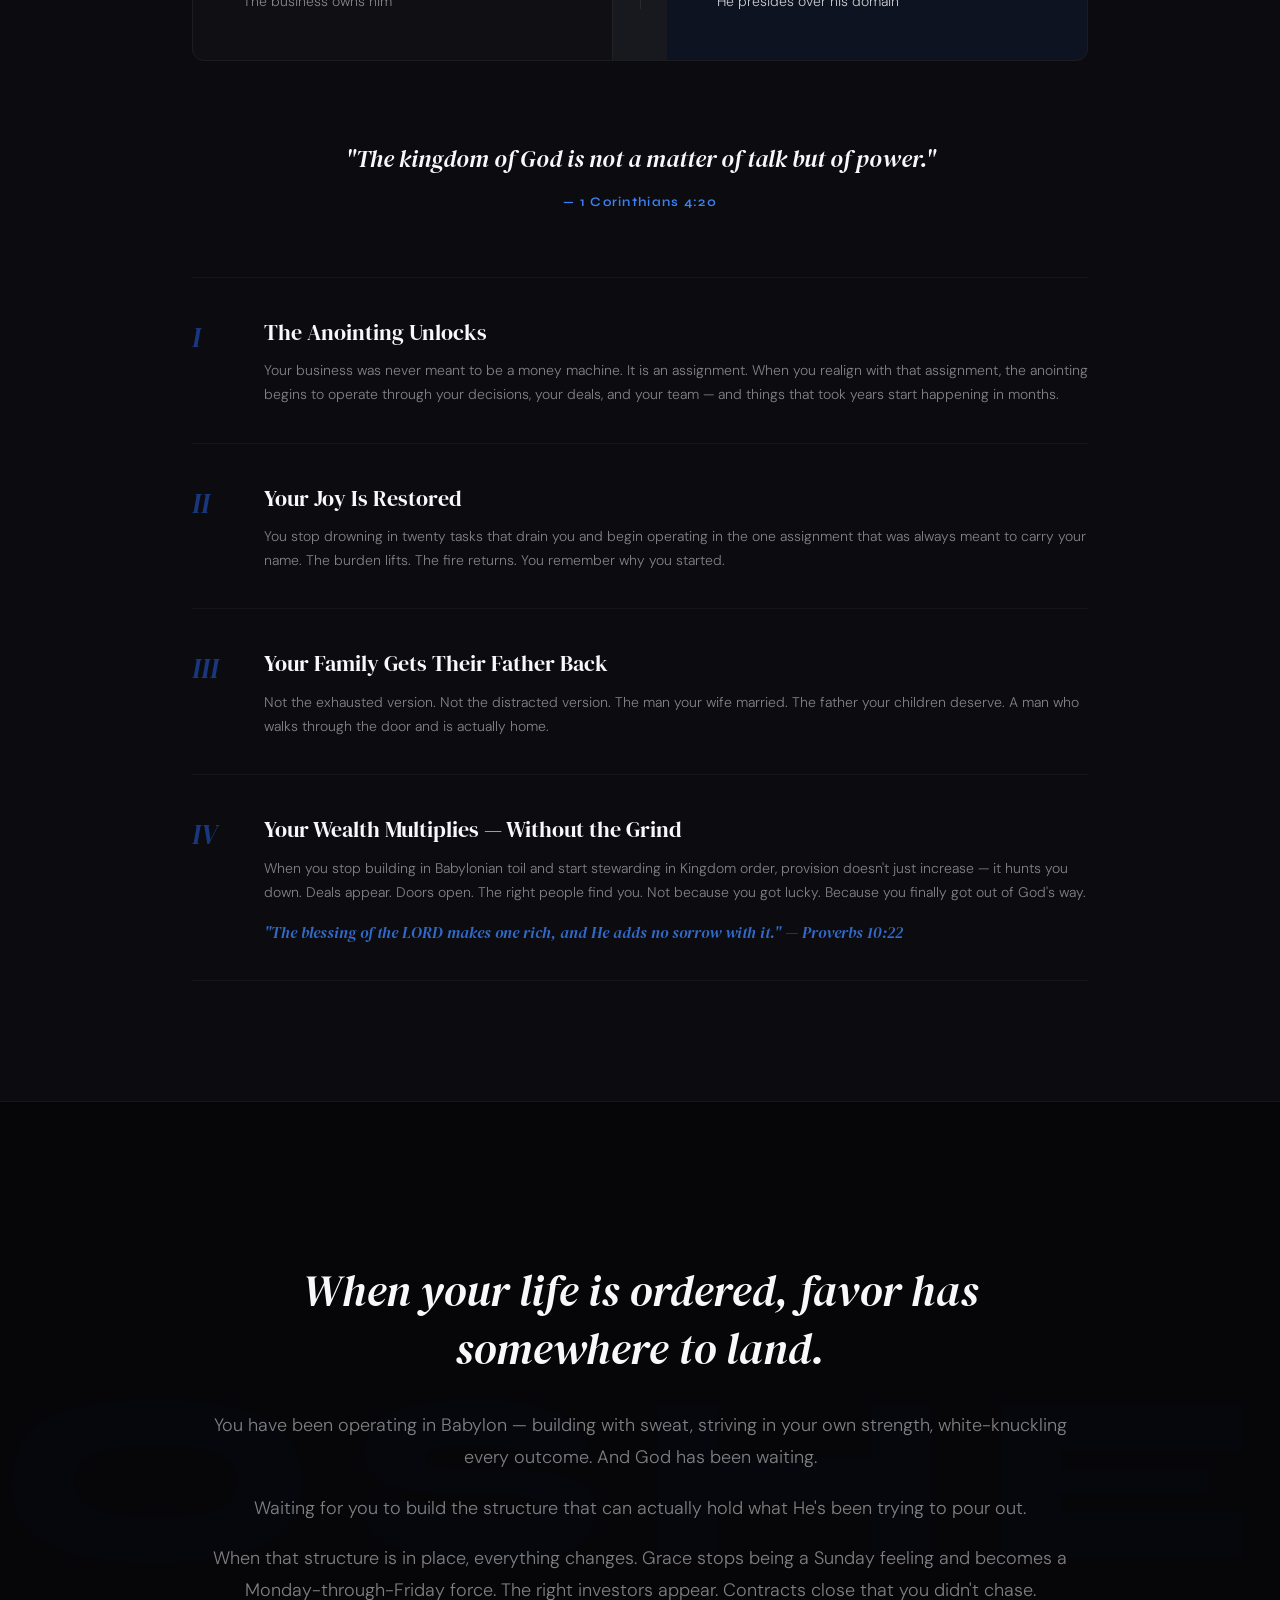
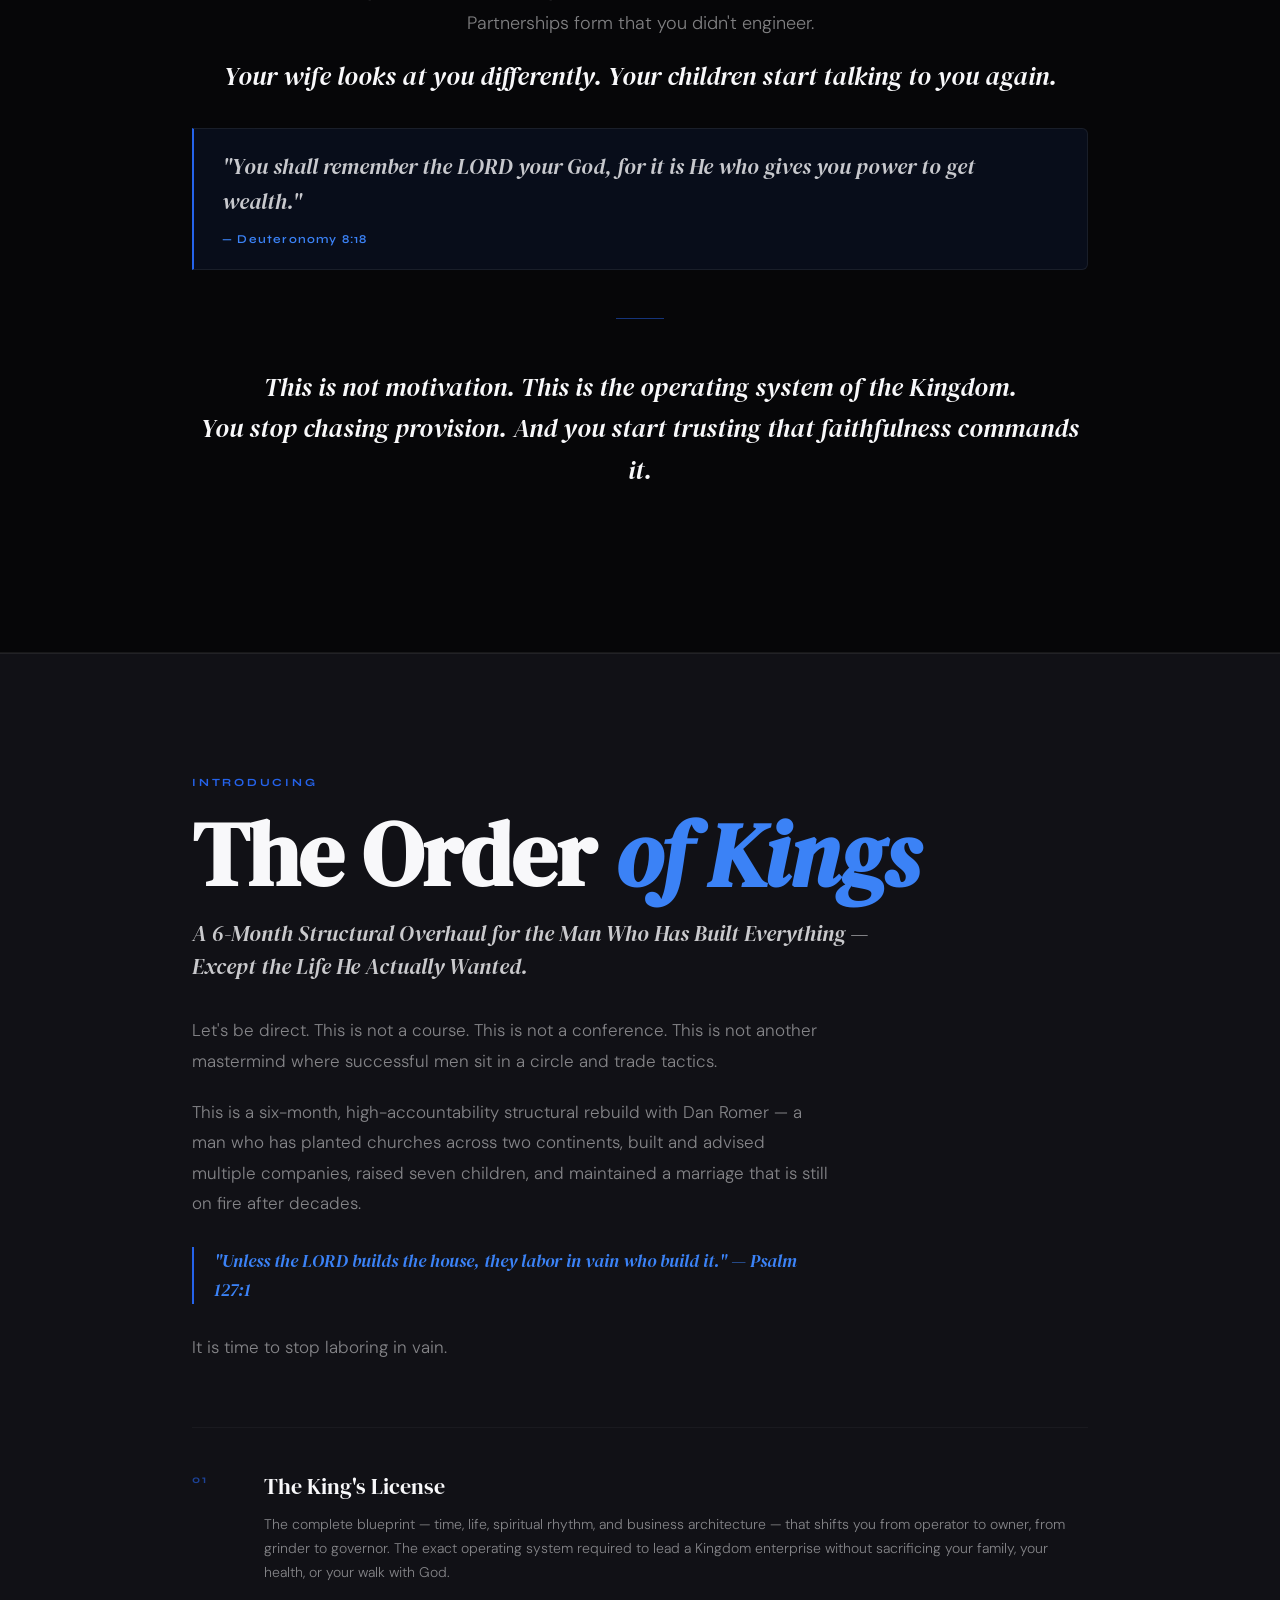
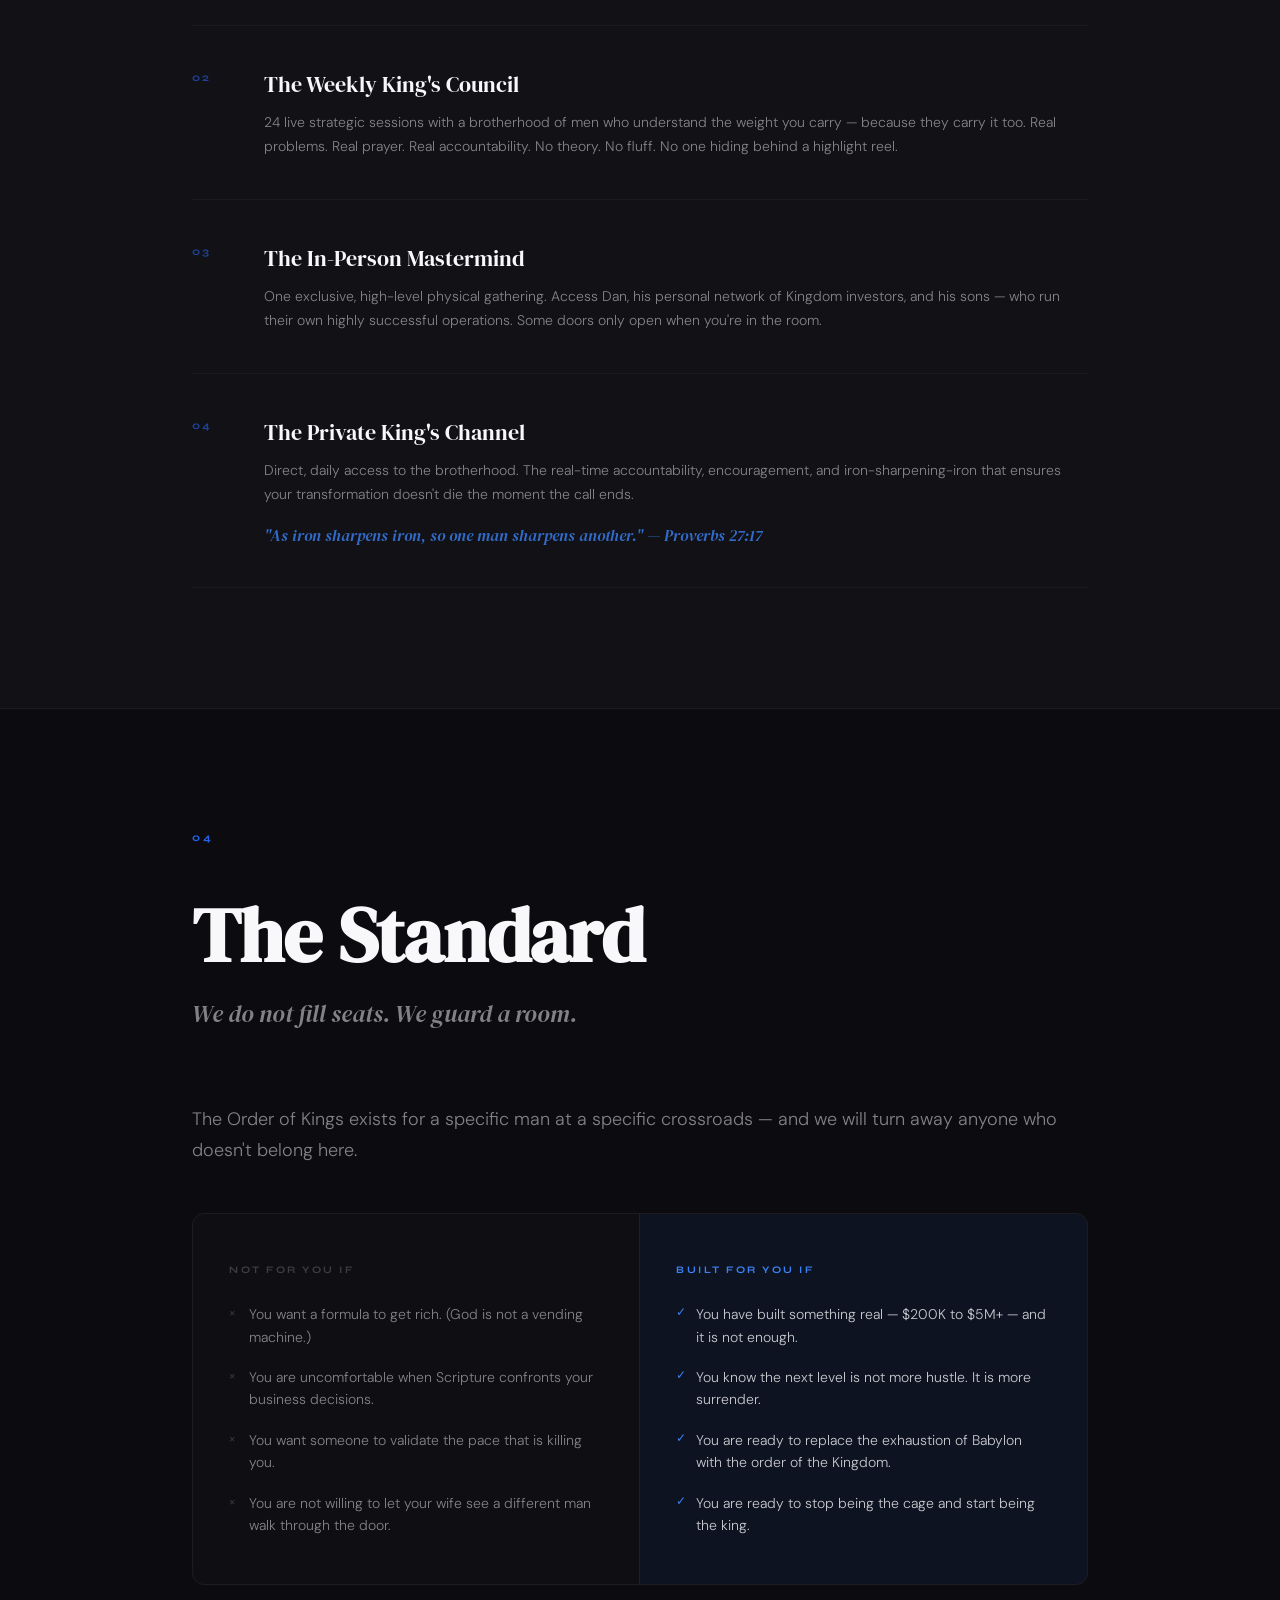
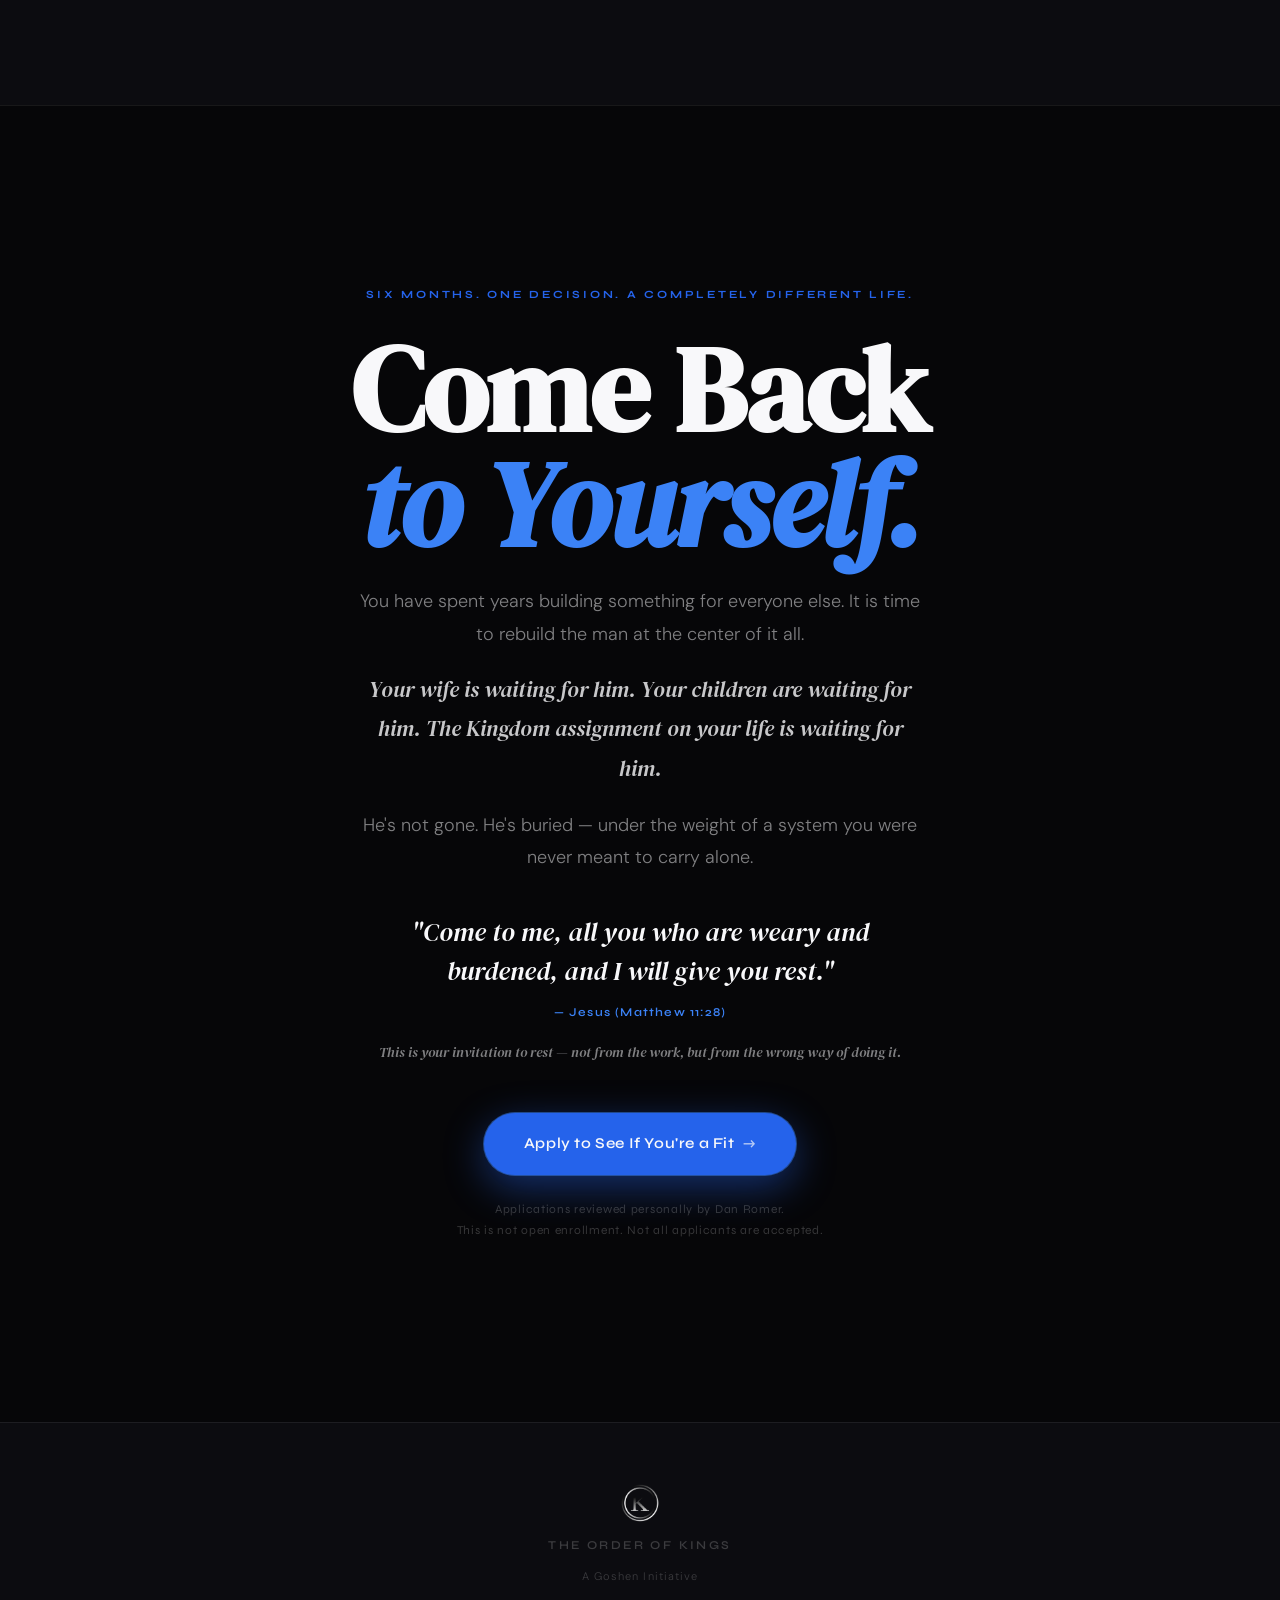
==== commit 79cb04df: "Point all CTA buttons directly to Typeform page Nav and hero CTAs were scrolling to #apply then requ" ====
--- a/index.html
+++ b/index.html
@@ -50,7 +50,7 @@
     <a href="#" class="nav-logo-link">
       <img src="logo.png" alt="Order of Kings" class="nav-logo-img" style="height:36px;width:auto;filter:invert(1);" />
     </a>
-    <a href="#apply" class="btn-pill btn-outline-nav js-apply-cta" style="flex-shrink:0;">Apply Now</a>
+    <a href="https://qfnp9ak5e8v.typeform.com/to/HFwJlLZg?utm_source=xxxxx&utm_medium=xxxxx&utm_campaign=xxxxx&utm_content=xxxxx" target="_blank" class="btn-pill btn-outline-nav js-apply-cta" style="flex-shrink:0;">Apply Now</a>
   </nav>
 
   <!-- HERO -->
@@ -78,7 +78,7 @@
         </div>
       </div>
       <div class="hero-actions">
-        <a href="#apply" class="btn-pill btn-primary js-apply-cta">Apply to The Order <span>→</span></a>
+        <a href="https://qfnp9ak5e8v.typeform.com/to/HFwJlLZg?utm_source=xxxxx&utm_medium=xxxxx&utm_campaign=xxxxx&utm_content=xxxxx" target="_blank" class="btn-pill btn-primary js-apply-cta">Apply to The Order <span>→</span></a>
       </div>
       <div class="hero-stat">$311,000,000 combined annual revenue across 30 members</div>
     </div>
